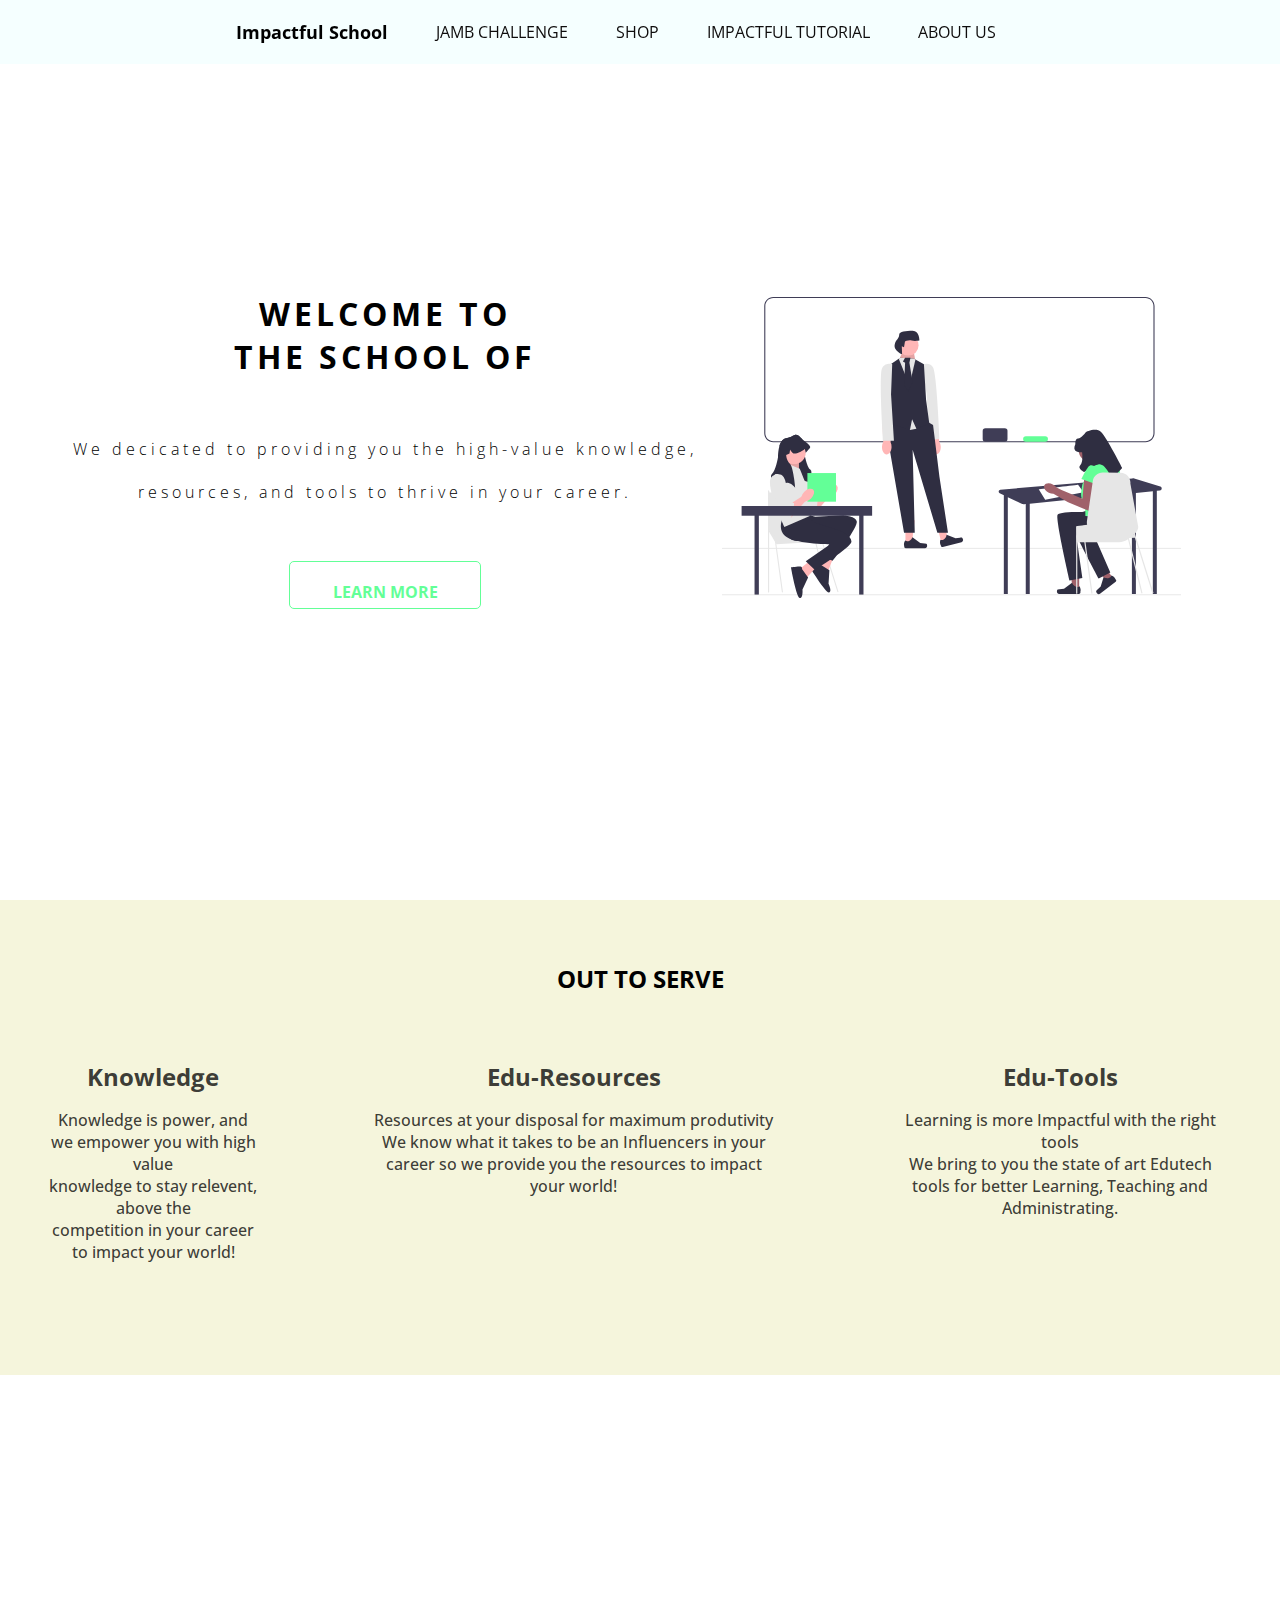
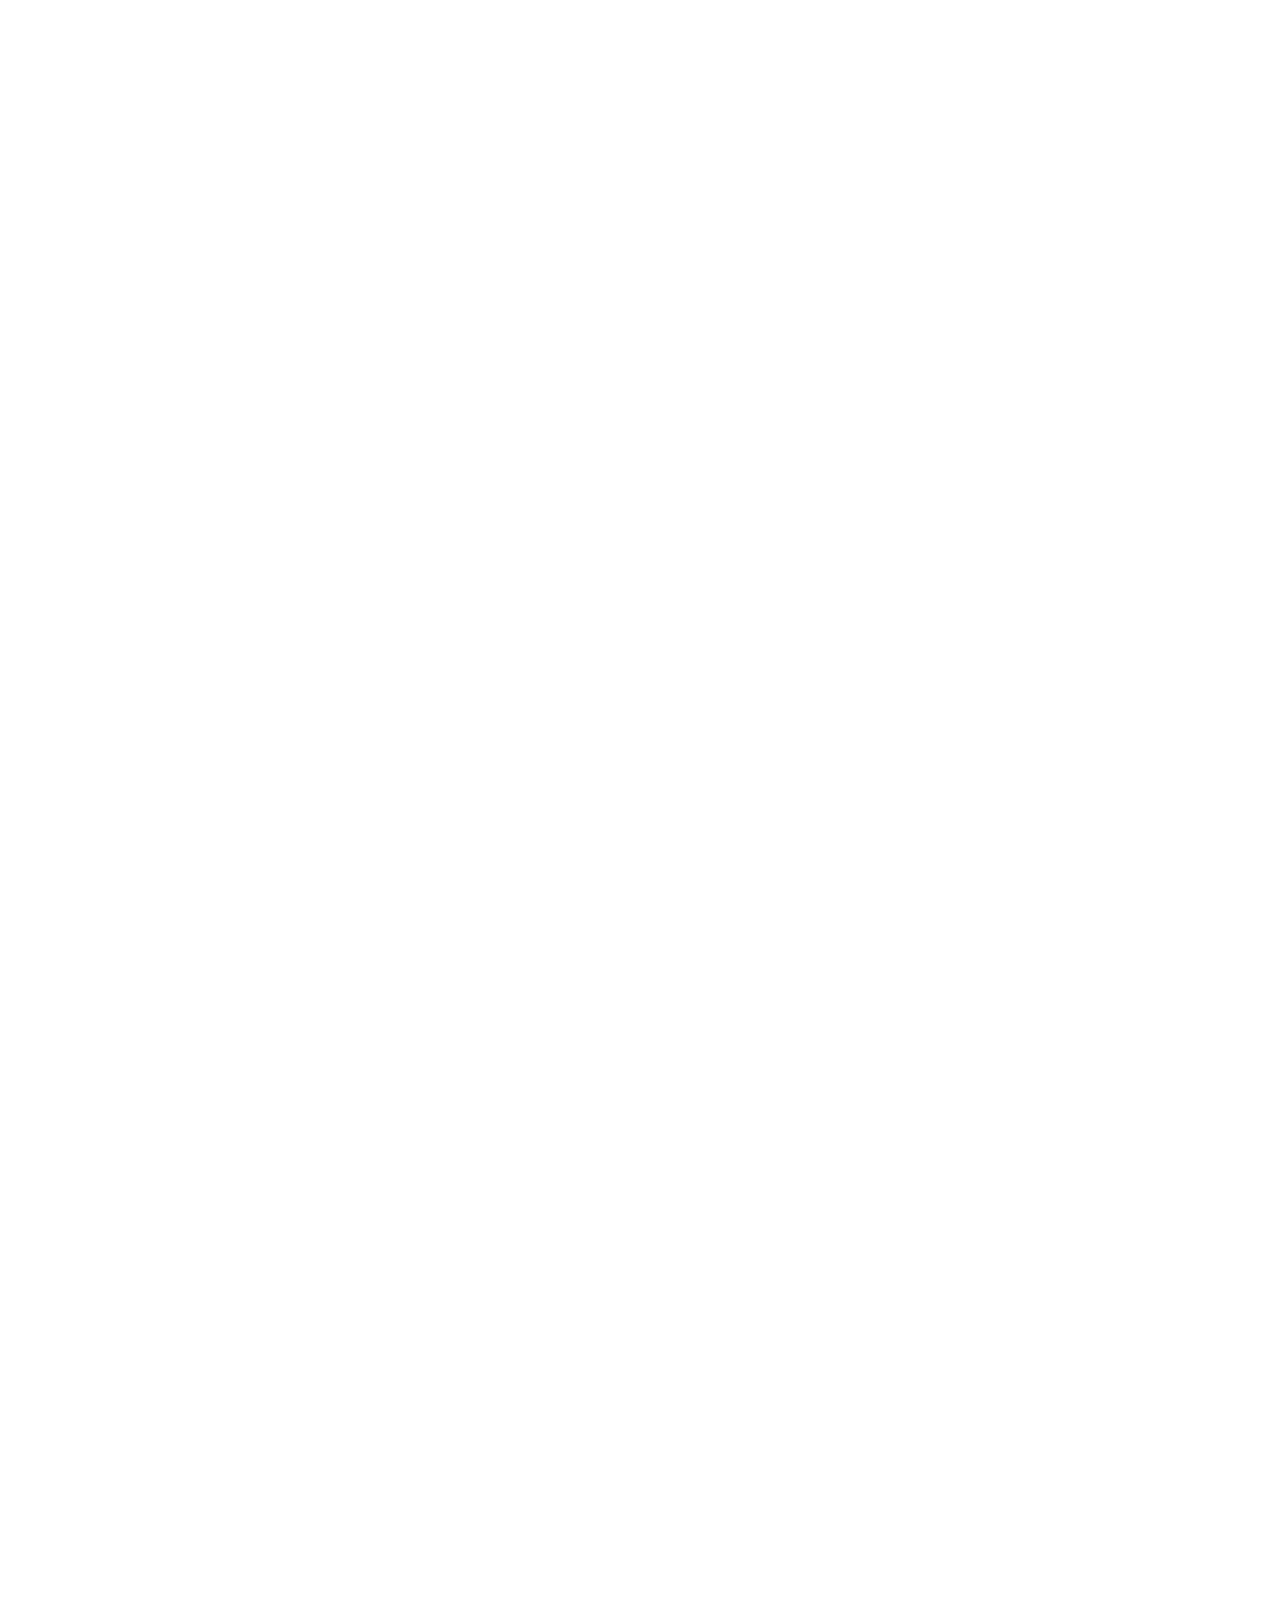
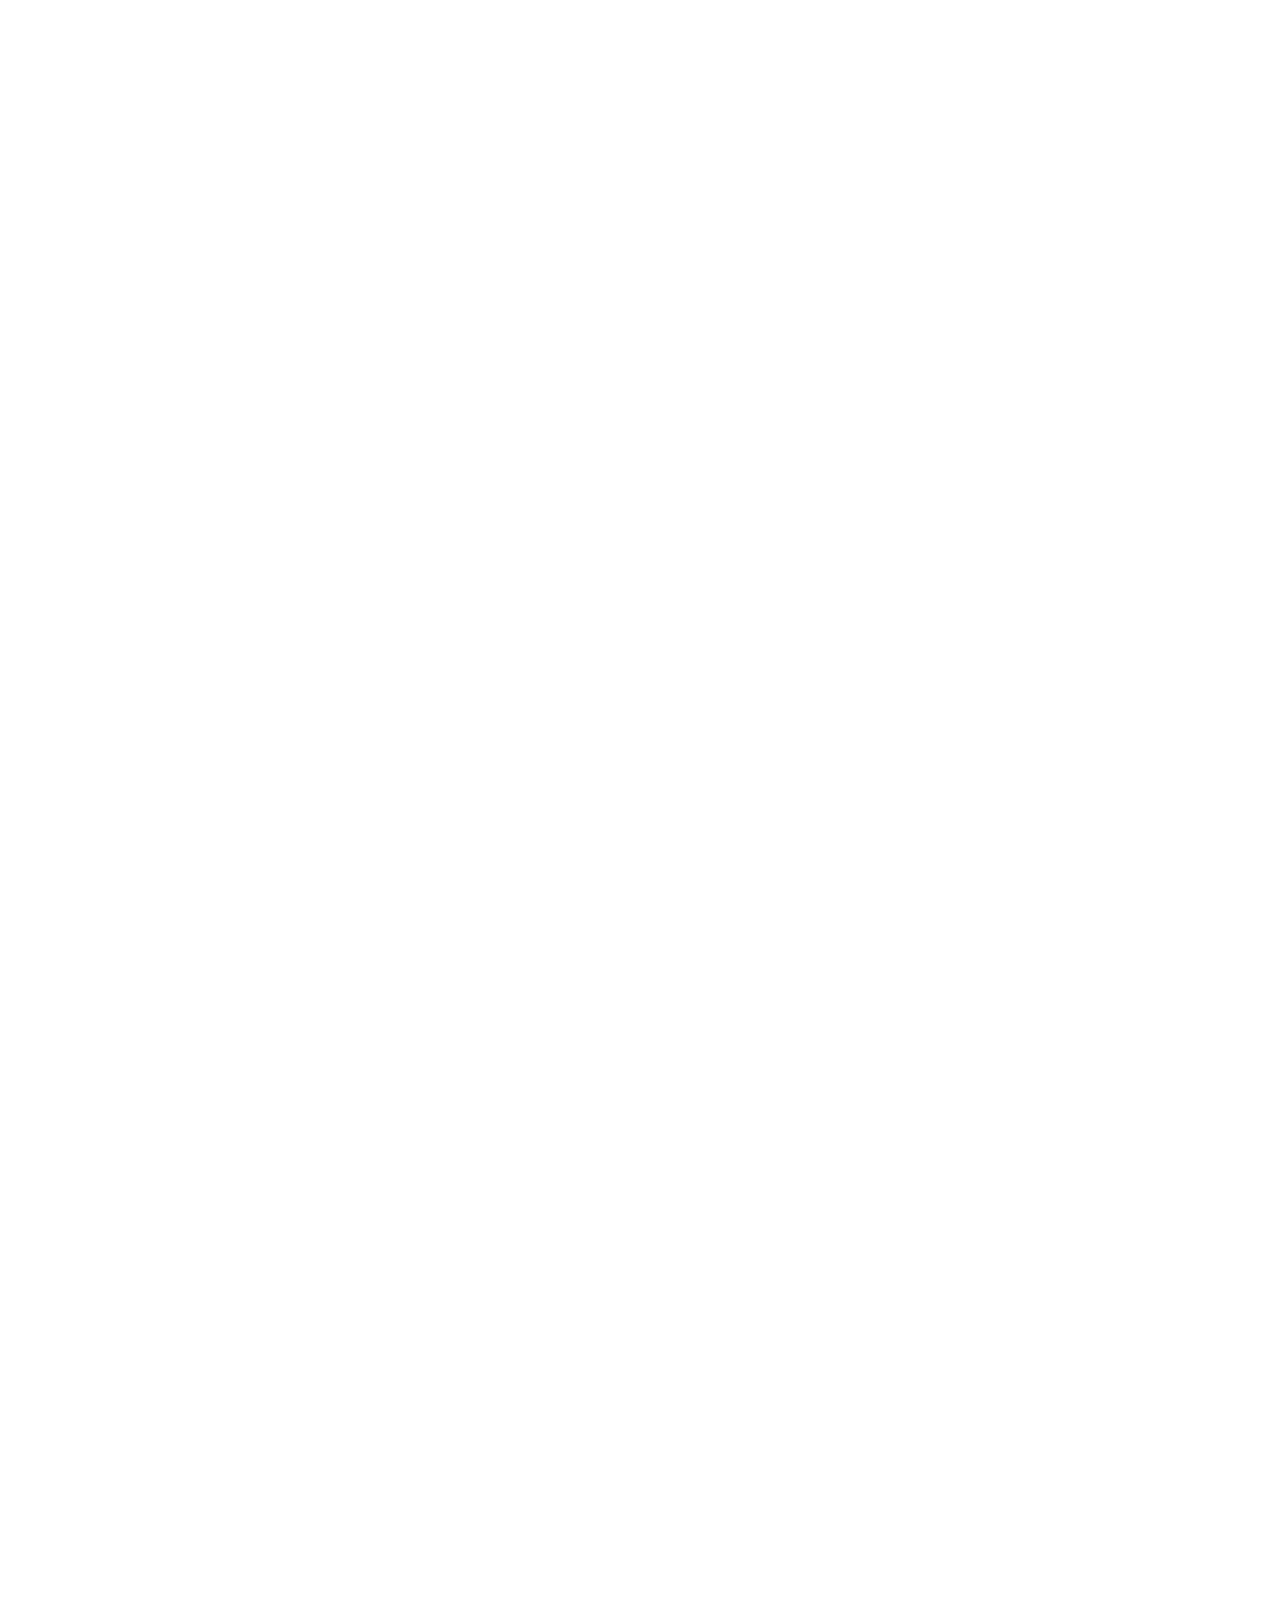
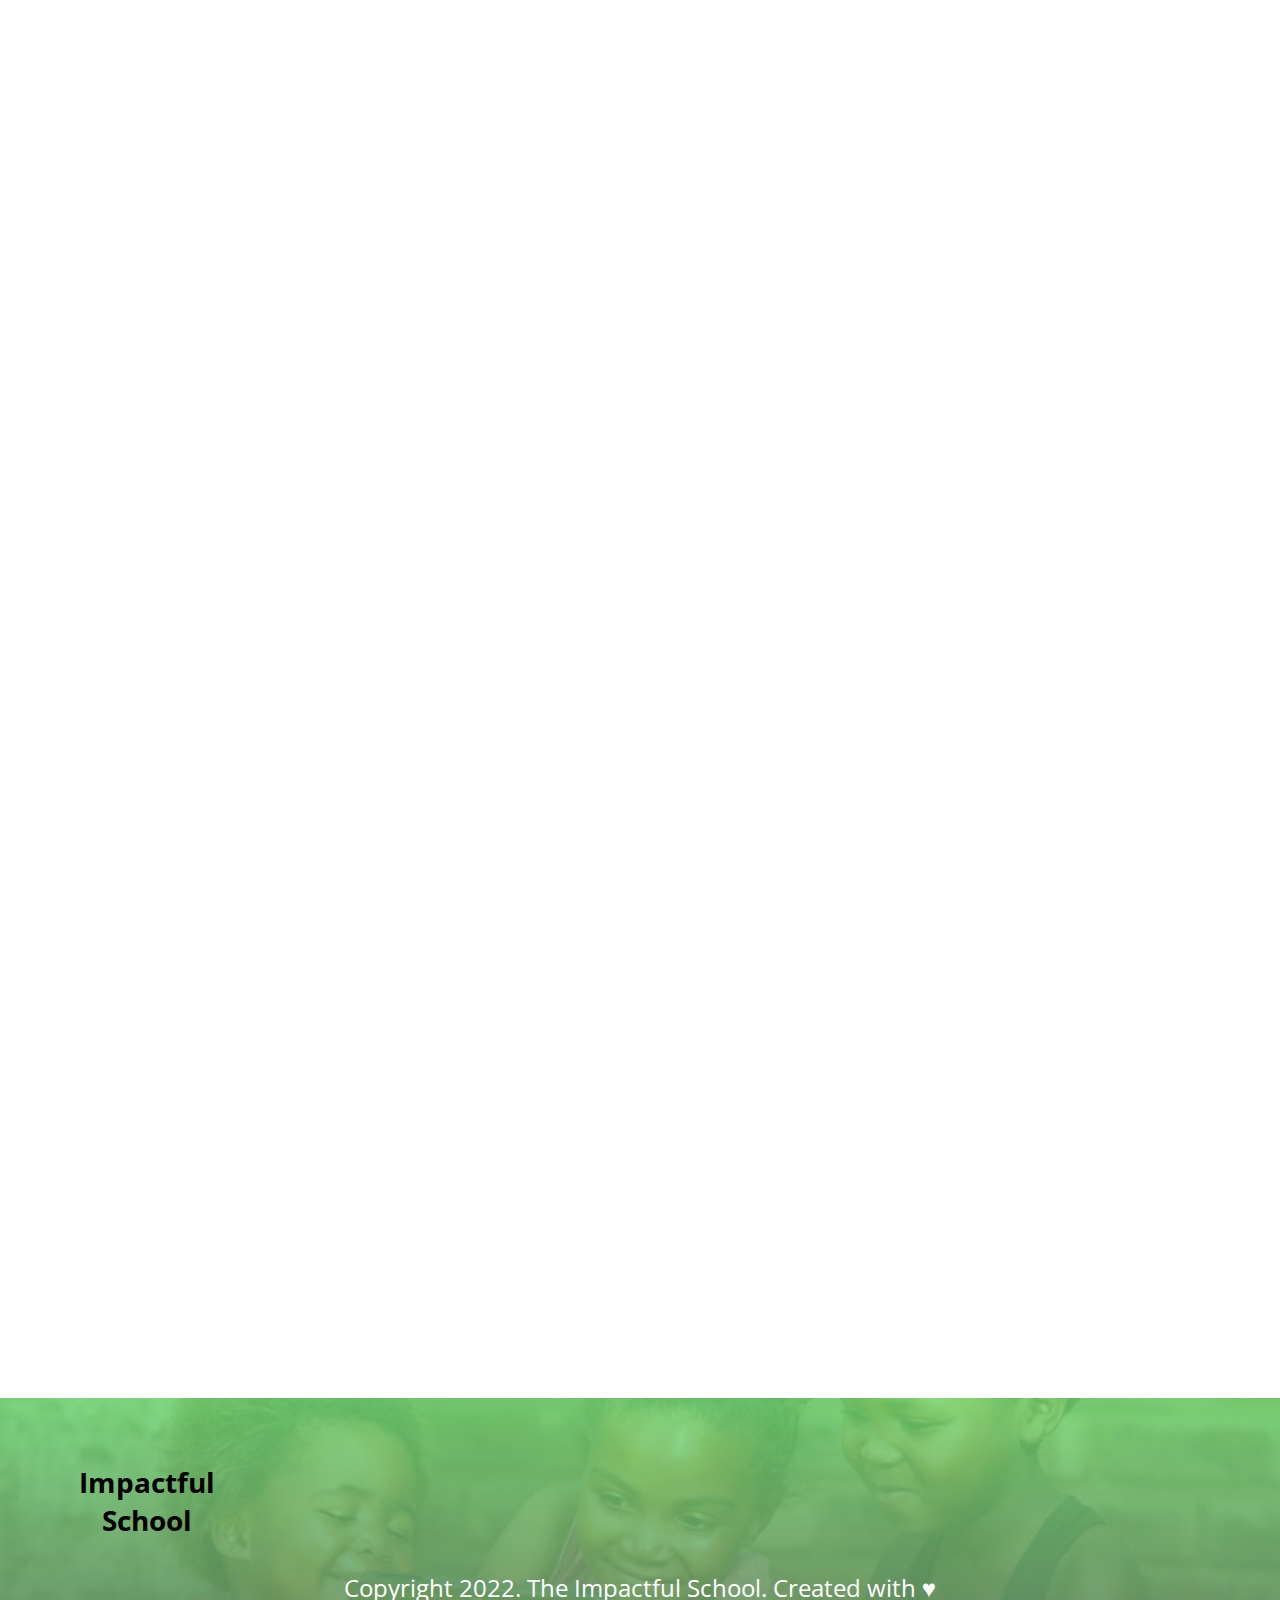
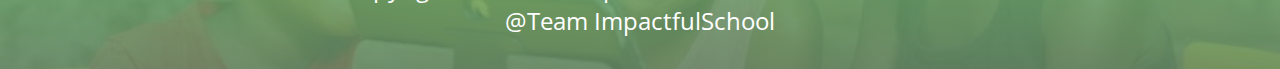
==== index.html @ 82a05320 "JC commit" ====
<!DOCTYPE html>
<html lang="en">

<head>
    <meta charset="UTF-8">
    <meta http-equiv="X-UA-Compatible" content="IE=edge">
     <meta name="description" content="Impactful School is an Edutech decicated to providing students, teachers and administrators the high-value knowledge, resources, and tools to thrive in your career">
    <meta name="keywords" content="21th Century Education, 21th Century skillsets, Digital Literacy skillsets, Career Awareness, ">
    <meta name="author" content="Impactful School Team">
    <meta name="viewport" content="width=device-width, initial-scale=1.0">
    <link rel="shortcut icon" href="img/favicon.ico" type="image/x-icon">
    <link rel="apple-touch-icon" sizes="180x180" href="img/apple-touch-icon.png">
    <link rel="icon" type="image/png" sizes="32x32" href="img/favicon-32x32.png">
    <link rel="icon" type="image/png" sizes="16x16" href="img/favicon-16x16.png">
    <!-- font awesome link -->
      <link href="//cdn-images.mailchimp.com/embedcode/classic-071822.css" rel="stylesheet" type="text/css">
    <link rel="preconnect" href="https://fonts.googleapis.com">
    <link rel="preconnect" href="https://fonts.gstatic.com" crossorigin>
    <link href="https://fonts.googleapis.com/css2?family=Open+Sans:ital,wght@0,300;0,400;0,600;0,800;1,300;1,400&display=swap" rel="stylesheet">
    <link rel="stylesheet" href="css/impact-school.css">
    <style type="text/css">
    #mc_embed_signup{background:#fff; clear:left; font:14px Helvetica,Arial,sans-serif;  width:600px;
    color: #000;
    }
    /* Add your own Mailchimp form style overrides in your site stylesheet or in this style block.
       We recommend moving this block and the preceding CSS link to the HEAD of your HTML file. */
  </style>

    <link rel="stylesheet" href="https://unpkg.com/aos@next/dist/aos.css" />
    <title>Home | Impactful School</title>
</head>


<body>


    <header data-aos="flip-up">
        <h1 class="logo">Impactful School</h1>
        <input type="checkbox" id="nav-toggle" class="nav-toggle" placeholder="4">
        <nav>
            <ul>
                <li><a href="JAMBChallenge.html">JAMB Challenge</a></li>
                <li><a href="https://paystack.shop/the-impactful-school-store">Shop</a></li>
                 <li><a href="impactfulTutorial.html">Impactful Tutorial</a></li>
                <li><a href="about.html">About us</a></li>

            </ul>
            <div class="first-button">

                <!-- <button id="button-one">
                    <a href="#">Sign up</a>
                </button>
                <br><br>JAMBChallenge.html
                <button id="button-two">
                    <a href="#">LOGIN</a>
                </button> -->
                </div>
        </nav>

        <label for="nav-toggle" class="nav-toggle-label">
            <span></span>
        </label>



        </div>
    </header>
    <main id="wrapper">
    <section id="section-one" data-aos="fade-in">
        <div class="first-writeup">
            <h1>
                WELCOME TO <br>
                THE SCHOOL OF
                 <br>
                <span class="Sucess"></span>
                <br>
                <span class="subtext">
                We decicated to providing you the high-value knowledge, resources, and tools to thrive in your career.
                </span>
            </h1>
            <br>
            <a href="#learnmore" id="signup">LEARN MORE</a>
        </div>
        <div class="img-hero">
            <img src="/img/undraw_educator_re_ju47.svg" alt="">
        </div>
        
    </section>

    <div class="subsec-one" id="learnmore">
        <div class="subsec__title">
            <h2>OUT TO SERVE</h2>
        </div>
        <div class="subsec-statone">
            <ion-icon name="book-outline"></ion-icon>
            <h3 class="h-three">
                Knowledge
            </h3>

            <p class="parag">Knowledge is power, and we empower you with high value<br>
                knowledge to stay relevent, above the <br>
                competition in your career to impact your world!
            </p>
        </div>

        <div class="subsec-statone">
            <ion-icon name="file-tray-stacked-outline"></ion-icon>
            <h3 class="h-three auto-text">
                Edu-Resources
            </h3>

            <p class="parag">Resources at your disposal for maximum produtivity<br>
                We know what it takes to be an Influencers in your career so we provide you
                the resources to impact your world!
            </p>
        </div>

        <div class="subsec-statone">
           <ion-icon name="construct-outline"></ion-icon>
            <h3 class="h-three">
               Edu-Tools
            </h3>

            <p class="parag">Learning is more Impactful with the right tools<br>
                We bring to you the state of art Edutech tools for better Learning, Teaching and  Administrating.
            </p>
        </div>
    </div>

    <section class="section-two" data-aos="fade-in">
        
        <div class="first-photo">
            <img src="img/JAP 2.0.jpeg" alt="firstphoto">
        </div>

        <div class="sectwo-stats">
            <h3 class="h-three">
                JAMB challenge 1.0
            </h3>
            <p class="parag personalized-one">
                <i class="fa fa-id-card" aria-hidden="true"></i>
             Hello, Jambites.

Do you have what it take to seat for JAMB 2023, are you ready or do you still have doubts?

               
            </p>

             <p class="parag personalized-one">
                <i class="fa fa-id-card" aria-hidden="true"></i>
               <strong>JAMB Challenge 1.0</strong> is a call for readiness in the final 2 weeks before D-day (JAMB Exam).
               
            </p>

            <p class="parag personalized-one">
                <i class="fa fa-id-card" aria-hidden="true"></i>
               It is a 2 weeks marathon challenge to get you parpared, booste your confidence rate which in turn boost your success rate.
 JAMB Challenge 1.0 come with a reward for the highest JAMB for the two weeks challenge. 
            </p>
            
            
             <p class="parag personalized-one">
                <i class="fa fa-id-card" aria-hidden="true"></i>
               Are you ready to be challenged and win the <strong>10K</strong>?
               
            </p>
            
            <div class="links">
                <a href="event.html" class="link-style">Learn More
            </div>
        </div>
    
    </section>
        
         <section class="section-two" data-aos="fade-in">
        
        <div class="first-photo">
            <img src="img/Impactful Tutorial.jpeg" alt="firstphoto">
        </div>

        <div class="sectwo-stats">
            <h3 class="h-three">
               Impactful Tutorial 
            </h3>
            <p class="parag personalized-one">
                <i class="fa fa-id-card" aria-hidden="true"></i>
               JAMB intensive online class for 2023. Are you ready to make more than 280 in the upcoming exam?
                
<!--                 Don't let schooling interfere with your Education - Mark Twain. Schooling is a good foundation for
                success but there are experiences, skill sets, etc, which are more important and mandatory as they can
                decide either your success or failure. It happened that our traditional schools don't cover those
                experiences in their curriculum. Therefore let's expand the four walls of our classroom and get new
                insights. -->
            </p>

             <p class="parag personalized-one">
                <i class="fa fa-id-card" aria-hidden="true"></i>
            <h3>Benefits </h3>
            <br>
           <ul>
            <li> Experts tutors for Science and Art Subject </li>
            <li> Past questions drill</li>
            <li> All subject syllabus </li>
            <li> A free copy of Career Planning for Student book </li>
            </ul>
            </p>

           <!-- <p class="parag personalized-one">
                <i class="fa fa-id-card" aria-hidden="true"></i>
                Lorem ipsum dolor sit, amet consectetur adipisicing elit. Amet quidem neque cum sequi <br>
                maiores nobis quos dolorem maxime.
            </p> -->
            <div class="links">
                <a href="impactfulTutorial.html" class="link-style">Sign up free</a>
            </div>
        </div>
    
    </section>

    <section class="section-three" data-aos="fade-down">
        <div class="secthree-stats">
            <h3 class="h-three">
                101 side hustle for Students
            </h3>

            <p class="parag personalized-one">
                <i class="fa fa-id-calendar" aria-hidden="true"></i>
                101 side hustle for students: Expectional ways students earn without dropping out. Is a compilations of
                interviews and research telling the stories and experience of how students go from suvring to thriving in
                school making the marking while securing the bags.
            </p>

            <!-- <p class="parag personalized-one">
                <i class="fa fa-id-calendar" aria-hidden="true"></i>
                Lorem ipsum dolor sit, amet consectetur adipisicing elit. Amet quidem neque cum sequi <br>
                maiores nobis quos dolorem maxime.
            </p>

            <p class="parag personalized-one">
                <i class="fa fa-id-calendar" aria-hidden="true"></i>
                Lorem ipsum dolor sit, amet consectetur adipisicing elit. Amet quidem neque cum sequi <br>
                maiores nobis quos dolorem maxime.
            </p> -->

            <div class="links">
                <a href="ishop.html" class="link-style">Get your Copy</a>
            </div>

        </div>

        <div class="second-photo">
          <a href="http://impactfulschool.com/ishop.html"> <img src="/img/101 BOOK_103437.jpg" alt="secondphoto"></a>
        </div>
    </section>

    <section class="section-four" data-aos="zoom-in-up">

        <div class="secfour-stats">
            <h3 class="h-three secfour-heading">
                Impactful Results
            </h3>
            <div class="center-dic">
            <p class="parag secfour-parag">
                We believe Education is the gateway to a future we all dream of,<br>
                We also know that the only way to that future is the right kind of Education.
                At Impactful School we provide all you need to thrive. A solution for ALL! (Learners, Teachers and Administrators)
            </p>
        </div>
            <div class="links">
                <a href="#" class="link-style">Learn more</a>
            </div>
        </div>

        <div class="picture-stats">
            <div class="photo-one">

                <img src="img/FB_IMG_1664708815487.jpg" alt="">
                <h4 class="h-five">
                    School of 21st Century Education
                </h4>

                <p>
                   Our 21st Century curriculum focus on the skillsets needed by Learners, Teachers and
                    Administrators to take charge of their career in an ever-changing world. Don't be left
                    left behind <a href="#" class="link-style">Learn More</a>
                   
                </p>
            </div>

            <div class="photo-one">

                <img src="img/istockphoto-947895226-170667a.jpg" alt="">
                <h4 class="h-five">
                   School of Career Awareness
                </h4>

                <p>
                    Are you confused which path to take? Our career awareness curriculum covers every areas of careers with the resources and tools 
                    to make sure you are fully equipped with the knowledge of what it take to succeed in the career of your choice. 
                    <a href="#" class="link-style">Learn More</a> 
                </p>
            </div>

            <div class="photo-one">

                <img src="img/Teacher and students.jpg" alt="" height="80%">
                <h4 class="h-five">
                    School of Developer
                </h4>

                <p>
                    We take you from zero to hero in our basic to advance computer programming course, web development, graphic design, app developer, game development etc.
                   
                  <a href="#" class="link-style">Learn More</a>   
                </p>
            </div>
        </div>
    </section>

    <section class="section-five" data-aos="slide-right">
        <div class="secfive-stats">
            <h2>
               Get Awarness, <br>
                Become Impactful!
            </h2>
            <p>
                Sign up to our newsletter to get revelant informations and resource 
            </p>

            <button id="news-button">
              News Letter
            </button>
            <div id="newletter-box" class="newletter-box">
                
            <div id="mc_embed_signup" class="form-content">
                <span class="close">&times;</span>
                <form action="https://gmail.us17.list-manage.com/subscribe/post?u=9fb73e0281095b98b112f4cb6&amp;id=eaac2874bb&amp;f_id=00cb51e0f0" method="post" id="mc-embedded-subscribe-form" name="mc-embedded-subscribe-form" class="validate" target="_blank" novalidate>
                    <div id="mc_embed_signup_scroll">
                    <h2>Sign Up to Join.</h2>
                    <div class="indicates-required"><span class="asterisk">*</span> indicates required</div>
            <div class="mc-field-group">
                <label for="mce-FNAME">First Name </label>
                <input type="text" value="" name="FNAME" class="" id="mce-FNAME">
                <span id="mce-FNAME-HELPERTEXT" class="helper_text"></span>
            </div>
            <div class="mc-field-group">
                <label for="mce-EMAIL">Email Address  <span class="asterisk">*</span>
            </label>
                <input type="email" value="" name="EMAIL" class="required email" id="mce-EMAIL" required>
                <span id="mce-EMAIL-HELPERTEXT" class="helper_text"></span>
            </div>
            <div class="mc-field-group input-group">
                <strong>What is your Category  <span class="asterisk">*</span>
            </strong>
                <ul><li>
                <input type="radio" value="Student" name="MMERGE6" id="mce-MMERGE6-0">
                <label for="mce-MMERGE6-0">Student</label>
            </li>
            <li>
                <input type="radio" value="Teacher" name="MMERGE6" id="mce-MMERGE6-1">
                <label for="mce-MMERGE6-1">Teacher</label>
            </li>
            <li>
                <input type="radio" value="Administrator" name="MMERGE6" id="mce-MMERGE6-2">
                <label for="mce-MMERGE6-2">Administrator</label>
            </li>
            </ul>
                <span id="mce-MMERGE6-HELPERTEXT" class="helper_text"></span>
            </div>
                <div id="mce-responses" class="clear foot">
                    <div class="response" id="mce-error-response" style="display:none"></div>
                    <div class="response" id="mce-success-response" style="display:none"></div>
                </div>    <!-- real people should not fill this in and expect good things - do not remove this or risk form bot signups-->
                <div style="position: absolute; left: -5000px;" aria-hidden="true"><input type="text" name="b_9fb73e0281095b98b112f4cb6_eaac2874bb" tabindex="-1" value=""></div>
                    <div class="optionalParent">
                        <div class="clear foot">
                            <input type="submit" value="Subscribe" name="subscribe" id="mc-embedded-subscribe" class="button">
                            <p class="brandingLogo"><a href="http://eepurl.com/h_RDCH" title="Mailchimp - email marketing made easy and fun"><img src="https://eep.io/mc-cdn-images/template_images/branding_logo_text_dark_dtp.svg"></a></p>
                        </div>
                    </div>
                </div>
            </form>
            </div>
        </div>
        </div>
    </section>

    <!-- <section class="section-six">
        <div class="secsix-stats">
            <h1 class="h-three">
                Sign up for Impactful school today
            </h1>
            <p class="parag">
                Lorem, ipsum dolor sit amet consectetur adipisicing elit. <br>
                Ipsa ipsum enim ullam repellendus. Possimus voluptatem iste earum eos,
            </p>
            <div class="duo-button" data-aos="zoom-in-up">

                <button id="create-button">
                    <a href="#">CREATE AN ACCOUNT</a>
                </button>
                <br><br>
                <button id="login-button">
                    <a href="#">LOGIN</a>
                </button>

            </div>
        </div>
    </section> -->
    <section class="testimoines"  data-aos="fade-in">
    <div class="t-card">
        <div class="test-card">
            <img src="" alt="">
            <p>
               Hello Sir, I have learnt so much from this ongoing program,
               not to talk of bonuses, Those Impactful coaches have impact something tangible
               and unforgettable on me. I'm so excited to be among the beneficiaries of this blessed program

            </p>
            <h2>Afolabi Abiodun</h2>
            <h4>Student</h4>
            <i class="fa fa-quote-left"></i>
        </div>
        <!-- <div class="test-card">
            <img src="/img/10 THINGS_010030.jpg" alt="">
            <p>
                Lorem, ipsum dolor sit amet consectetur adipisicing elit. Rem at ea repudiandae quas facilis, quaerat inventore enim praesentium porro ab o
                dit dolorem dignissimos illo modi animi autem adipisci aliquam suscipit.
            </p>
            <h2></h2>
            <h4>Student</h4>
            <i class="fa fa-quote-left"></i>
        </div>
        <div class="test-card">
            <img src="/img/10 THINGS_010030.jpg" alt="">
            <p>
                Lorem, ipsum dolor sit amet consectetur adipisicing elit. Rem at ea repudiandae quas facilis, quaerat inventore enim praesentium porro ab o
                dit dolorem dignissimos illo modi animi autem adipisci aliquam suscipit.
            </p>
            <h2>Daniel Anyanwu</h2>
            <h4>Web Devloper</h4>
            <i class="fa fa-quote-left"></i>
        </div>    -->
    </div>
    </section>
</main>
<footer>
        <div class="foot__note">
          <div class="foot__logo">
            <img src="assets/Impactful School Logo.png" alt="" />
            <h3>Impactful School</h3>
          </div>
  
          <div class="social__media">
            <ul>
              <li>
                <a
                  rel="noopener"
                  href="https://web.facebook.com/ImpactfulSchool"
                  target="_blank"
                  ><i class="fa fa-facebook"></i></a
                >
              </li>
              <li>
                <a
                  rel="noopener"
                  href="https://wa.me/message/ZEIVVKFPJXOCP1"
                  target="_blank"
                  ><i class="fa-brands fa-whatsapp"></i></a
                >
              </li>
              <li>
                <a
                  rel="noopener"
                  href="https://www.instagram.com/invites/contact/?i=mpmixuktz61e&utm_content=p0u551"
                  target="_blank"
                  ><i class="fa fa-instagram"></i></a
                >
              </li>
              <li>
                <a
                  rel="noopener"
                  href="https://www.twitter.com/ImpactfulSchool"
                  target="_blank"
                  ><i class="fa fa-twitter"></i></a
                >
              </li>
            </ul>
          </div>
          <div class="last__text">
            <p>
              Copyright 2022. The Impactful School. Created with &hearts; @Team
              ImpactfulSchool
            </p>
          </div>
        </div>
</footer>
<script src="https://kit.fontawesome.com/5491cd6b75.js" crossorigin="anonymous"></script>
    <script src="https://unpkg.com/aos@next/dist/aos.js"></script>
    <script>
                 AOS.init({
            duration: 3000,
            once: false,
        });
    </script> 
<!--       <script src="js/main.js"></script> -->
    <script src="https://cdn.jsdelivr.net/npm/typed.js@2.0.12"></script>
    <script>
     var typed = new Typed(".Sucess", {
      strings: ["IMPACTERS", "THRIVERS", "INFLUENCERS"],
      typeSpeed: 150,
      backSpeed:150,
      loop:true
     })
    </script>
    <script type='text/javascript' src='//s3.amazonaws.com/downloads.mailchimp.com/js/mc-validate.js'></script>
<script type='text/javascript'>(function($) {window.fnames = new Array(); window.ftypes = new Array();fnames[0]='EMAIL';ftypes[0]='email';fnames[1]='FNAME';ftypes[1]='text';fnames[2]='LNAME';ftypes[2]='text';fnames[3]='ADDRESS';ftypes[3]='address';fnames[4]='PHONE';ftypes[4]='phone';fnames[5]='BIRTHDAY';ftypes[5]='birthday';fnames[6]='MMERGE6';ftypes[6]='radio';}(jQuery));var $mcj = jQuery.noConflict(true);</script>
    <script>
    // mail codes popup
    var modal = document.getElementById("newletter-box");
    var btn = document.getElementById("news-button");
    var span = document.getElementsByClassName("close")[0];
    
    btn.onclick = function(){
        modal.style.display = "block";
        console.log(btn)
    }
    span.onclick = function() {
        modal.style.display = "none";
    }
    // btn.addEventListener("click", function(){
    //     model.style.display = "block";
    // })
    // span.addEventListener("click", function(){
    //     model.style.display = "none";
    // })
    window.onclick = function(event) {
        if (event.target == modal) {
            modal.style.display = "none";
        }
    }

    </script>
    </body>

</html>
---- css/impact-school.css ----
:root {
    --background: rgb(245, 255, 255);
    --primary-color: #006285;
    --second-color:  #63ff97;   /* #3acd7e; */
    --text-color:#fff;
    --text-color2: #000;
    --btn:1.5rem;
    --border-raduis: 3px;
    --amazon-color: #febd69;
    --paystack: #3cd2f6;
    --text-font:2.1rem;
}

*,
*::before,
*::after {
    box-sizing: border-box;
    margin: 0;
    padding: 0;
}
html{
    font-family: 'Open Sans', sans-serif;
}
main{
    max-width: 1920px;
    margin: 0 auto;
}

header {
    background: var(--background);
    text-align: center;
    position: fixed;
    z-index: 999;
    width: 100%;
    height: 4rem;
    display: flex;
    justify-content: space-around;
    align-items: center;
}
  .logo {
        font-size: 1.1em;
    }
.nav-toggle {
    display: none;
}

.nav-toggle-label {
    position: absolute;
    top: 1.1rem;
    left: 0;
    margin-left: 1em;
    height: 70%;
    display: flex;
    align-items: center;
/*     background-color: var(--second-color); */
    border-radius: 10%;
}
/* start animatin toggle */
.nav-toggle:checked ~ .nav-toggle-label span{
    content: '';
    -webkit-transform: rotate(-50deg);
    -moz-transform:rotate(-50deg) ;
    -o-transform: rotate(-50deg);
    transform: rotate(50deg);
    transition: all .9s ease-in .2s;
    /* top: 10px; */
}
.nav-toggle:checked ~ .nav-toggle-label span::before{
    content: '';
    -webkit-transform: rotate(-100deg);
    -moz-transform:rotate(-100deg) ;
    -o-transform: rotate(-100deg);
    transform: rotate(-100deg);
    transition: all .9s ease-in .2s;
    top: 50%;
}
.nav-toggle:checked ~ .nav-toggle-label span::after{
    content: '';
    transform: rotate(100deg);
    display: none;
    
}
/* end animation toggle */

.nav-toggle-label span,
.nav-toggle-label span::before,
.nav-toggle-label span::after {
    display: block;
    background: var(--second-color);
    height: 2px;
    width: 2em;
    border-radius: 2px;
    position: relative;
}

.nav-toggle-label span::before,
.nav-toggle-label span::after {
    content: '';
    position: absolute;

}

.nav-toggle-label span::before {
    bottom: 7px;
}

.nav-toggle-label span::after {
    top: 7px;
}

nav {
    position: absolute;
    text-align: left;
    top: 100%;
    left: 0;
    background: var(--background);
    width: 100%;
    /* display: none; */
    transform: scale(1, 0);
    transform-origin: top;
    transition: transform 400ms ease-in-out;
    padding: 3rem 0;
}

nav ul {
    margin: 0;
    padding: 0;
    list-style: none;

}

nav li {
    margin-bottom: 1em;
    margin-left: 1em;
}

nav a {
    color: rgb(14, 12, 12);
    text-decoration: none;
    font-size: 1em;
    text-transform: uppercase;
    opacity: 0;
    transition: opacity 150ms ease-in-out

}

nav a:hover {
    color: rgba(116, 224, 116, 0.8);
}

.nav-toggle:checked~nav {
    /* display: block; */
    transform: scale(1, 1);
}

.nav-toggle:checked~nav a {
    opacity: 1;
    transition: opacity 250ms ease-in-out 250ms;
}

.first-button {
    gap: 1rem;
    align-items: center;
    margin-left: 1rem;
    /* margin-bottom: 2rem; */
}

.first-button a {
    text-decoration: none;
}

/* #button-one {
    border: none;
    width: 9em;
    height: 2rem;
    border-radius: 5px;
    cursor: pointer;
    background-color: rgb(221, 150, 17);
}

#button-two {
    border: .7px rgb(68, 68, 68) solid;
    width: 9em;
    height: 2rem;
    border-radius: 5px;
    cursor: pointer;
    background-color: transparent;
} */

#section-one {
    /* background:
        linear-gradient(to bottom, rgba(116, 224, 116, 0.36),
            rgba(101, 138, 101, 0.39)),
        url(../img/online-courses-what-students-want-768x431.jpg); */
   background-color: var(--text-color);
    background-repeat: no-repeat;
    background-size: cover;
    
    height: 90vh;
    width: 100%;
    padding: 0 3rem;
    display: flex;

    justify-content: space-between;
    align-items: center;
    
    /* clip-path: polygon(0% 15%, 15% 15%, 15% 0%, 85% 0%,85% 15%, 100% 15%, 100% 85%, 85% 85%, 85% 100%, 15% 100%, 15% 85%, 0% 85% ); */
    /* position: relative; */
}

.first-writeup {
    display: flex;
    flex-direction: column;
    text-align: center;
    justify-content: center;
    align-items: center;
    height: 50vh;
    max-width: 700px;
}

.first-writeup h1 {
    color: var(--text-color);
    margin-bottom: 1rem;
    /* line-height: 1.7; */
    font-size: 2rem;
    letter-spacing: 4px;
    color: var(--text-color2);
}
.subtext{
    font-weight: 200;
    font-size: 16px;
    line-height: 1;
}

#signup {
    text-decoration: none;
    padding: 1.2rem;
    margin-top: 1rem;
    border: none;
    width: 12em;
    height: 3rem;
    border-radius: 5px;
    cursor: pointer;
    background-color: transparent;
    border: 1px solid var(--second-color);
}

#signup:hover {
    background-color: var(--second-color);
}
#signup:hover{
    color: var(--text-color);
}

#signup{
    text-decoration: none;
    color: var(--second-color);
    
}
.Sucess{
    color: var(--second-color);
}
/* .typed-effect{
    list-style: none;
    
}
.typed-effect li{
    color:#fff ;
    font-size: 2rem;
    text-transform: uppercase;
    font-weight: 700;
    position: relative;
    border: 1px solid red
}

.typed-effect li::after{
    content: "";
    position: absolute;
    left: 0;
    height: 100%;
    width: 100%;
    background: #3acd7e;
    border-left: 2px solid var(--second-color);
    animation: typing 3s steps(11) infinite;
}
@keyframes typing {
    40%, 60% {
        left: calc(100% + 30px);
    }
    100%{
        left: 0;
    }
} */
.img-hero{
   max-width: 100%;
  
}
.img-hero img{
    width: 90%;
    
}
.h-three {
    /* letter-spacing: 4px; */
    font-size: 1.5rem;
    color: rgba(0, 0, 0, 0.774);
}

.parag {
    font-weight: 500;
    color: rgba(0, 0, 0, 0.774);
}

.link-style {
    text-decoration: none;
    font-size: 1rem;
    font-weight: 600;
    color: var(--second-color);
    /* color: #00c3ff; */
    
}

.subsec-one {
    justify-content: center;
    gap: 7rem;
    background-color: beige;
    padding: 7rem 3rem;
}
.subsec-one .subsec__title{
text-align: center;
}
.subsec-statone {
    text-align: center;
    margin-top: 3rem;

    /* font-weight: 700; */
}

.subsec-statone p {
    margin-top: 1rem;
}

.section-two {
    background: #ffff;
    padding: 5rem 3rem;
    align-items: center;
    justify-content: space-around;

}

.first-photo img {
    margin-bottom: 2rem;
    width: 100%;
    border-radius: 3px;

}

ion-icon {
    color: var(--second-color);
    font-size: var(--text-font);
  }


.personalized-one {
    margin-top: 1.5rem;
}

.links {
    margin-top: 1rem;
}

.section-three {
    background: rgb(223, 222, 222);
    padding: 5rem 3rem;
    align-items: center;
    justify-content: space-around;
    gap: 2rem;
}
.second-photo{
    max-width: 500px;
    width: 100%;
}

.second-photo img {
    width: 100%;
    min-height:0px;
    border-radius: 4px;
    border: 1px solid #ddd;
    
    /* margin-top: 2rem; */
}

.section-four {
    padding: 5rem 1rem;
}

.secfour-stats {

    align-items: center;
    text-align: center;
}

.secfour-heading {
    margin-bottom: 1.5rem;
    align-items: center;
}
.secfour-stats .center-dic{
    display: grid;
    place-items: center;
}
.secfour-stats p{
    text-align: left;
    max-width: 500px;
   
}

.picture-stats {
    padding: 2rem 1rem;
}

.photo-one {
    text-align: center;
    margin-bottom: 3rem 1rem;
    width: 100%;
    display: grid;
    place-items: center;
    margin: 0 auto;
}

.photo-one img {
    max-width: 90%;
    /* width:500px; */
    border-radius: 5px;
}
.photo-one p{
    line-height: 1.5;
}

.section-five {
    background:
        linear-gradient(to bottom, rgba(116, 224, 116, 0.8),
            rgba(101, 138, 101, 0.89)),
        url(../img/images\ \(1\).jpeg);
    background-repeat: no-repeat;
    background-size: contain;
    height: 70vh;
    width: 100%;
    padding: 5rem 3rem;
    display: grid;
    place-items: center;
    /* clip-path: polygon(75% 0%, 100% 50%, 75% 100%, 0% 100%, 25% 50%, 0% 0%); */
}

.secfive-stats {    
    text-align: center;
    align-items: center;
    margin-top: 10%;
    color: #ffff;
}

.secfive-stats h1 {
    margin-bottom: 1rem;
    /* line-height: 1.7; */
    font-size: 2rem;
    letter-spacing: 4px;
}

#news-button {
    margin-top: 2rem;
    border: .7px white solid;
    width: 15em;
    height: 3rem;
    border-radius: 5px;
    cursor: pointer;
    background-color: transparent;
    color: aliceblue;
}
.h-five{
    
    margin: 1rem;
}
.section-five .newletter-box{
    display: none; /* Hidden by default */
  position: fixed; /* Stay in place */
  z-index: 1; /* Sit on top */
  left: 0;
  top: 0;
  width: 100%; /* Full width */
  height: 100%; /* Full height */
  overflow: auto; /* Enable scroll if needed */
  background-color: rgb(0,0,0); /* Fallback color */
  background-color: rgba(0,0,0,0.4); /* Black w/ opacity */
}
.section-five .form-content{
    background-color: #fefefe;
    margin: 15% auto; /* 15% from the top and centered */
    padding: 20px;
    border: 1px solid #888;
    width: 80%; /* Could be more or less, depending on screen size */
    border-radius: 10px;
}
.section-five .close {
    color: #aaa;
    float: right;
    font-size: 28px;
    font-weight: bold;
  }
  .section-five .close:hover,
  .close:focus {
    color: black;
    text-decoration: none;
    cursor: pointer;
  }
  .section-five .form-content{
    max-width: 90%;
  }
.section-six {
    padding: 4rem 4rem;
    margin-bottom: 5rem;
}

.section-six h1 {
    margin-bottom: 1rem;
}

.secsix-stats {
    text-align: center;
    align-items: center;
}

.duo-button {
    margin-top: 1rem;
    gap: 1rem;
    display: flex;
    justify-content: center;
}

#create-button {
    border: .7px white solid;
    width: 15em;
    height: 3rem;
    border-radius: 5px;
    cursor: pointer;
    background-color: rgb(221, 150, 17);
}

#login-button {
    border: .7px rgb(68, 68, 68) solid;
    width: 15em;
    height: 3rem;
    border-radius: 5px;
    cursor: pointer;
    background-color: #ffff;
}

#create-button a,
#login-button a {
    text-decoration: none;
    color: aliceblue;
    
}

#login-button a {
    color: darkslategray;
}
.testimoines{
    background-color: var(--text-color);
    min-height: 100vh;
    margin: 0 auto;
    width: 100%;
    display: flex;
    flex-direction: column;
    justify-content: center;
    align-items: center;
    /* color: var(--text-color); */
}
.testimoines .t-card{
    display:flex;
    justify-content: center;
    align-items: center;
    width: 100%;
    flex-direction: row;
}
.testimoines .test-card{
    width: 21.875rem;
    min-height: 250px;
    border-radius: 15px;
    margin: .3rem;
    padding: 1.25rem 1.875rem;
    position: relative;
    background: rgba(225, 225, 225, .7);
    box-shadow: 10px 20px 25px rgba(0, 0, 0, 0.2);
    transition: 0.5s;
    margin-left: 1rem;
}
.test-card img{
    width: 5.625rem;
    height: 5.625rem;
    border: 2px solid #f2f2f2;
    border-radius: 50%;
    position: absolute;
    top: -50px;
    left: 20px;
}
.test-card p{
    font-size: 1rem;
    margin-top: 2.5rem;
    margin-bottom: 1.5625rem;
}
.test-card h2{
    font-weight: 500;
    margin-bottom: .4375rem;
}
.test-card h4{
    color: #333;
    font-weight: 400;
    font-size: 1rem;
}
.test-card i{
    font-size: 3.75rem;
    position: absolute;
    bottom: 20px;
    right: 25px;
    color: #b2bec3;
}
.test-card:hover{
    transform: scale(1.3);
    color: #333;
    background-color: var(--text-color);
    z-index: 10000;
}
/*  */

@media screen and (min-width: 800px) {
    .nav-toggle-label {
        display: none;
    }

    header {

        display: flex;
        justify-content: center;
        /* align-items: center; */
    }

    .logo {
        font-size: 1.1em;
    }

    nav {
        all: unset;
        display: flex;
        justify-content: center;
        align-items: center;
    }

    nav ul {
        display: flex;
        justify-content: flex-end;

    }

    nav li {
        margin-bottom: 0;
        margin-left: 3em;
    }

    nav a {
        opacity: 1;
        position: relative;
    }

    nav a::before {
        content: '';
        display: block;
        height: 2px;
        background: black;
        position: absolute;
        bottom: -.25em;
        left: 0;
        right: 0;
        transform: scale(0, 1);
        /* transform-origin: right; */
        transition: transform ease-in-out 300ms;

    }

    nav a:hover::before {
        transform: scale(1, 1);
    }

    .first-button {
        display: flex;
        gap: 1rem;
        align-items: center;
        margin-left: 3rem;
    }

    .first-button a {
        text-decoration: none;
    }

    /* #button-one {
        border: none;
        width: 9em;
        height: 2rem;
        border-radius: 5px;
        cursor: pointer;
        background-color: rgb(221, 150, 17);
    }

    #button-two {
        border: .7px rgb(68, 68, 68) solid;
        width: 9em;
        height: 2rem;
        border-radius: 5px;
        cursor: pointer;
        background-color: transparent;
    } */

    #section-one {
        /* background:
            linear-gradient(to bottom, rgba(116, 224, 116, 0.6),
                rgba(101, 138, 101, 0.69)),
            url(../img/online-courses-what-students-want-768x431.jpg); */
        background-repeat: no-repeat;
        background-size: cover;
        height: 100vh;
        width: 100%;
        padding: 0 3rem;
    
        /* clip-path: polygon(0% 0%, 100% 0%, 100% 75%, 75% 75%, 75% 100%, 50% 75%, 0% 75%); */
        /* position: relative; */
    }

    .first-writeup {
        /* position: absolute; */
        display: flex;
        flex-direction: column;
        text-align: center;
        justify-content: center;
        align-items: center;
        top: 30%;
        right: 0;
        color: var();
    }

    .first-writeup h1 {
        margin-bottom: 1rem;
        /* line-height: 1.7; */
        font-size: 2rem;
        letter-spacing: 4px;
    }

    #signup {
        margin-top: 1rem;
        border: none;
        width: 12em;
        height: 3rem;
        border-radius: 5px;
        cursor: pointer;
        background-color: transparent;
        border: 1px solid var(--second-color);
    }

    #signup:hover {
        background-color: var(--second-color);
    }
    #signup:hover{
        color: #fff;
        transform: translateY(2px);
    }

    #signup{
        text-decoration: none;
        color: var(--second-color);
        font-weight: bold;
        
    }

    .h-three {
        /* letter-spacing: 4px; */
        font-size: 1.5rem;
        color: rgba(0, 0, 0, 0.774);
    }

    .parag {
        font-weight: 500;
        color: rgba(0, 0, 0, 0.774);
    }

    .link-style {
        text-decoration: none;
        font-size: 1rem;
        font-weight: 600;
        /* color: #00c3ff; */
        
    }
    
    .subsec-one {
        display: flex;
        justify-content: center;
        gap: 7rem;
        background-color: beige;
        padding: 7rem 3rem;
        position: relative;
    }
    .subsec-one .subsec__title{
        display: flex;
        position: absolute;
        margin-top: -50px;
      
        }

    .subsec-statone {
        text-align: center;

        /* font-weight: 700; */
    }

    .subsec-statone p {
        margin-top: 1rem;
    }

    .section-two {
        background: #ffff;
        padding: 5rem 3rem;
        display: flex;
        align-items: center;
        justify-content: space-around;

    }

    .first-photo img {
        width: 80%;
        border-radius: 3px;

    }

    .sectwo-stats {}

    .personalized-one {
        margin-top: 1.5rem;
    }

    .links {
        margin-top: 1rem;
    }

    .section-three {
        background: rgb(223, 222, 222);
        padding: 5rem 3rem;
        display: flex;
        align-items: center;
        justify-content: space-around;
        gap: 2rem;
    }

    .second-photo img {
        width: 90%;
        border-radius: 3px;
    }

    .section-four {
        max-width: 90%;
        padding: 5rem 2rem;
    }

    .secfour-stats {
        align-items: center;
        text-align: center;
    }

    .secfour-heading {
        margin-bottom: 1.5rem;
        align-items: center;
    }

    .picture-stats {
        padding: 2rem 3rem;
        display: flex;
        gap: 1rem;
    }

    .photo-one {
        text-align: center;
        
    }

    .photo-one img {
        width: 100%;
        border-radius: 3px;
    }

    .section-five {
        background:
            linear-gradient(to bottom, rgba(116, 224, 116, 0.8),
                rgba(101, 138, 101, 0.89)),
            url(../img/images\ \(1\).jpeg);
        background-repeat: no-repeat;
        background-size: cover;
        height: 100vh;
        width: 100%;
        padding: 5rem 3rem;
        clip-path: polygon(75% 0%, 100% 50%, 75% 100%, 0% 100%, 25% 50%, 0% 0%);
    }

    .secfive-stats {
        text-align: center;
        align-items: center;
        margin-top: 10%;
        color: #ffff;
    }

    .secfive-stats h1 {
        margin-bottom: 1rem;
        /* line-height: 1.7; */
        font-size: 2rem;
        letter-spacing: 4px;
    }

    #news-button {
        margin-top: 2rem;
        border: .7px white solid;
        width: 15em;
        height: 3rem;
        border-radius: 5px;
        cursor: pointer;
        background-color: transparent;
        color: aliceblue;
    }

.section-five .newletter-box{
    display: none; /* Hidden by default */
  position: fixed; /* Stay in place */
  z-index: 1; /* Sit on top */
  left: 0;
  top: 0;
  width: 100%; /* Full width */
  height: 100%; /* Full height */
  overflow: auto; /* Enable scroll if needed */
  background-color: rgb(0,0,0); /* Fallback color */
  background-color: rgba(0,0,0,0.4); /* Black w/ opacity */
}
.section-five .form-content{
    background-color: #fefefe;
    margin: 15% auto; /* 15% from the top and centered */
    padding: 20px;
    border: 1px solid #888;
    width: 80%; /* Could be more or less, depending on screen size */
}
.section-five .close {
    color: #aaa;
    float: right;
    font-size: 28px;
    font-weight: bold;
  }
  .section-five .close:hover,
  .close:focus {
    color: black;
    text-decoration: none;
    cursor: pointer;
  }
  .section-five .form-content{
    max-width: 90%;
  }
    .section-six {
        padding: 4rem 4rem;
        margin-bottom: 5rem;
    }

    .section-six h1 {
        margin-bottom: 1rem;
    }

    .secsix-stats {
        text-align: center;
        align-items: center;
    }

    .duo-button {
        margin-top: 1rem;
    }

    #create-button {
        /* border: .7px white solid; */
        width: 15em;
        height: 3rem;
        border-radius: 5px;
        cursor: pointer;
        background-color: rgb(221, 150, 17);
    }

    #login-button {
        border: .7px rgb(68, 68, 68) solid;
        width: 15em;
        height: 3rem;
        border-radius: 5px;
        cursor: pointer;
        background-color: #ffff;
    }

    #create-button a,
    #login-button a {
        text-decoration: none;
        color: aliceblue;
        
    }

    #login-button a {
        color: darkslategray;
    }
}
@media(max-width:800px){
    #section-one{
        display: flex;
        flex-direction: column;
        justify-content: center;
        align-items: center;
        text-align: left;
    
    }
    #section-one .img-hero{
        display: none;
    }
    .testimoines{
        margin:5rem 0;
        padding-bottom: 15rem;
    }
    .t-card{
        width: 100%;
        flex-direction: column;
        flex-wrap: wrap;
        height: 100vh;
    }
    .test-card{
        margin: 5.125rem 0;
    
    }
    .test-card:hover{
        transform: none;
    }
}
/* @media (max-width:400px){

} */
/* Footer styles start */
footer{
    position: relative;
    bottom: 0;
    padding: 2rem;
    background:
            linear-gradient(to bottom, rgba(116, 224, 116, 0.8),
                rgba(101, 138, 101, 0.89)),
            url(../img/images\ \(3\).jpeg);
        background-repeat: no-repeat;
        background-size: cover;
        background-position: center;
    width: 100%;
    font-size: 1.5rem;
}
footer .foot__note{
    text-align: center;
}
footer ul{
    list-style: none;
}
.social__media ul li{
    margin-bottom: 1rem;
 }
 .foot__note img{
width: 3.5rem;
 }
 .social__media ul .fa-facebook{
    color: blue;
}
.social__media .fa-whatsapp{
color: green;
}
.social__media .fa-instagram{
    color: hotpink;
}
.social__media .fa-twitter{
    color: lightskyblue;
}
.last__text{
    display: flex;
    flex-wrap: wrap;
    justify-content: center;
    color: #fff;
    text-align: center;
    max-width: 90%;
    width: 100%;
}
@media (min-width:600px){
    footer .foot__note{
      display: grid;
      place-items: center;
      grid-template-columns:1fr 3fr 1fr;
      grid-template-rows: 1fr;
      gap: 2rem;
    }
    .foot__logo{
       grid-column: 1/1;
       grid-row: 1/1;
    }
    .social__media{
       grid-column: 2/2;
    }
    .last__text{
       text-align: center;
       grid-column: 2/2;
       grid-row: 2/2;
    }
    .social__media ul{
       display: flex;
    }
    .social__media ul li{
       margin-right: 1rem;
    }
    .social__media ul a{
   text-decoration: none;
   }
   .foot__note img{
       width: 8.5rem;
   }
   .social__media ul .fa-facebook{
       color: blue;
   }
   .social__media .fa-whatsapp{
   color: green;
   }
   .social__media .fa-instagram{
       color: hotpink;
   }
   .social__media .fa-twitter{
       color: lightskyblue;
   }
   }

/* footer styles end */
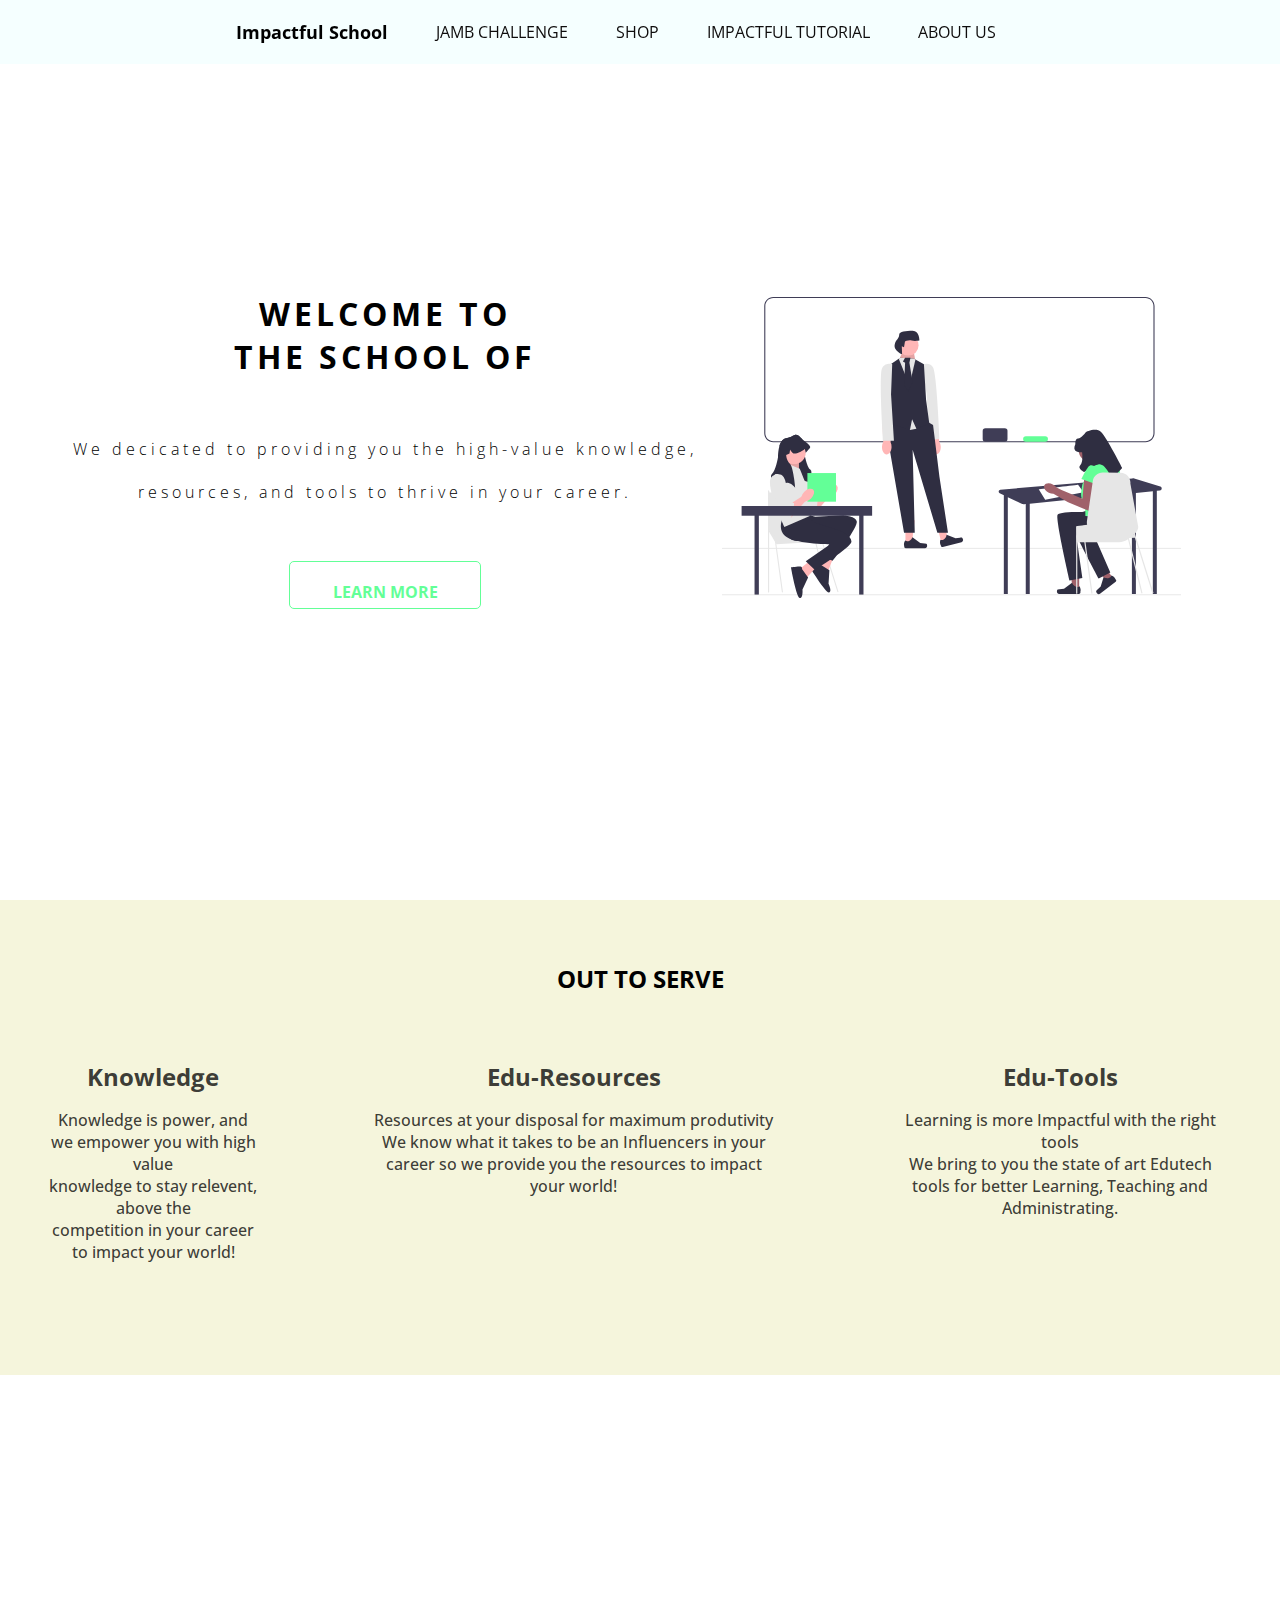
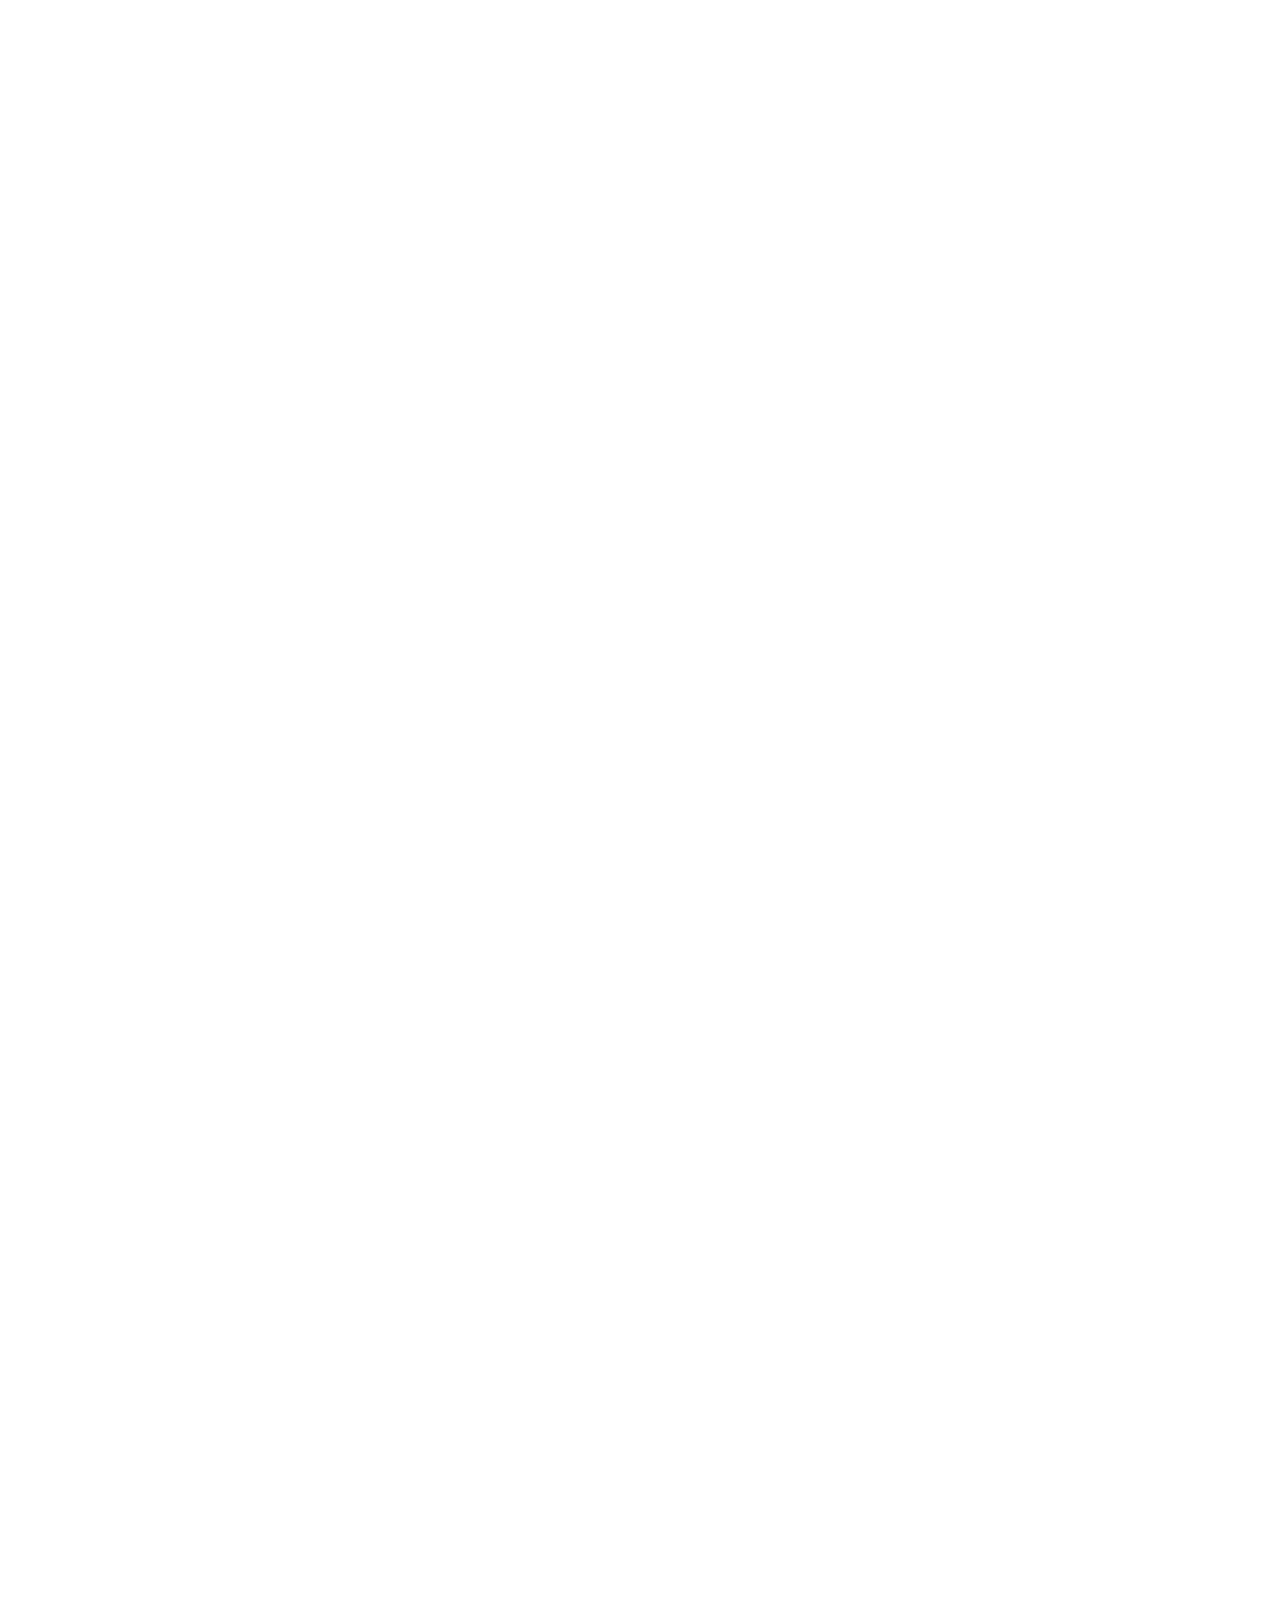
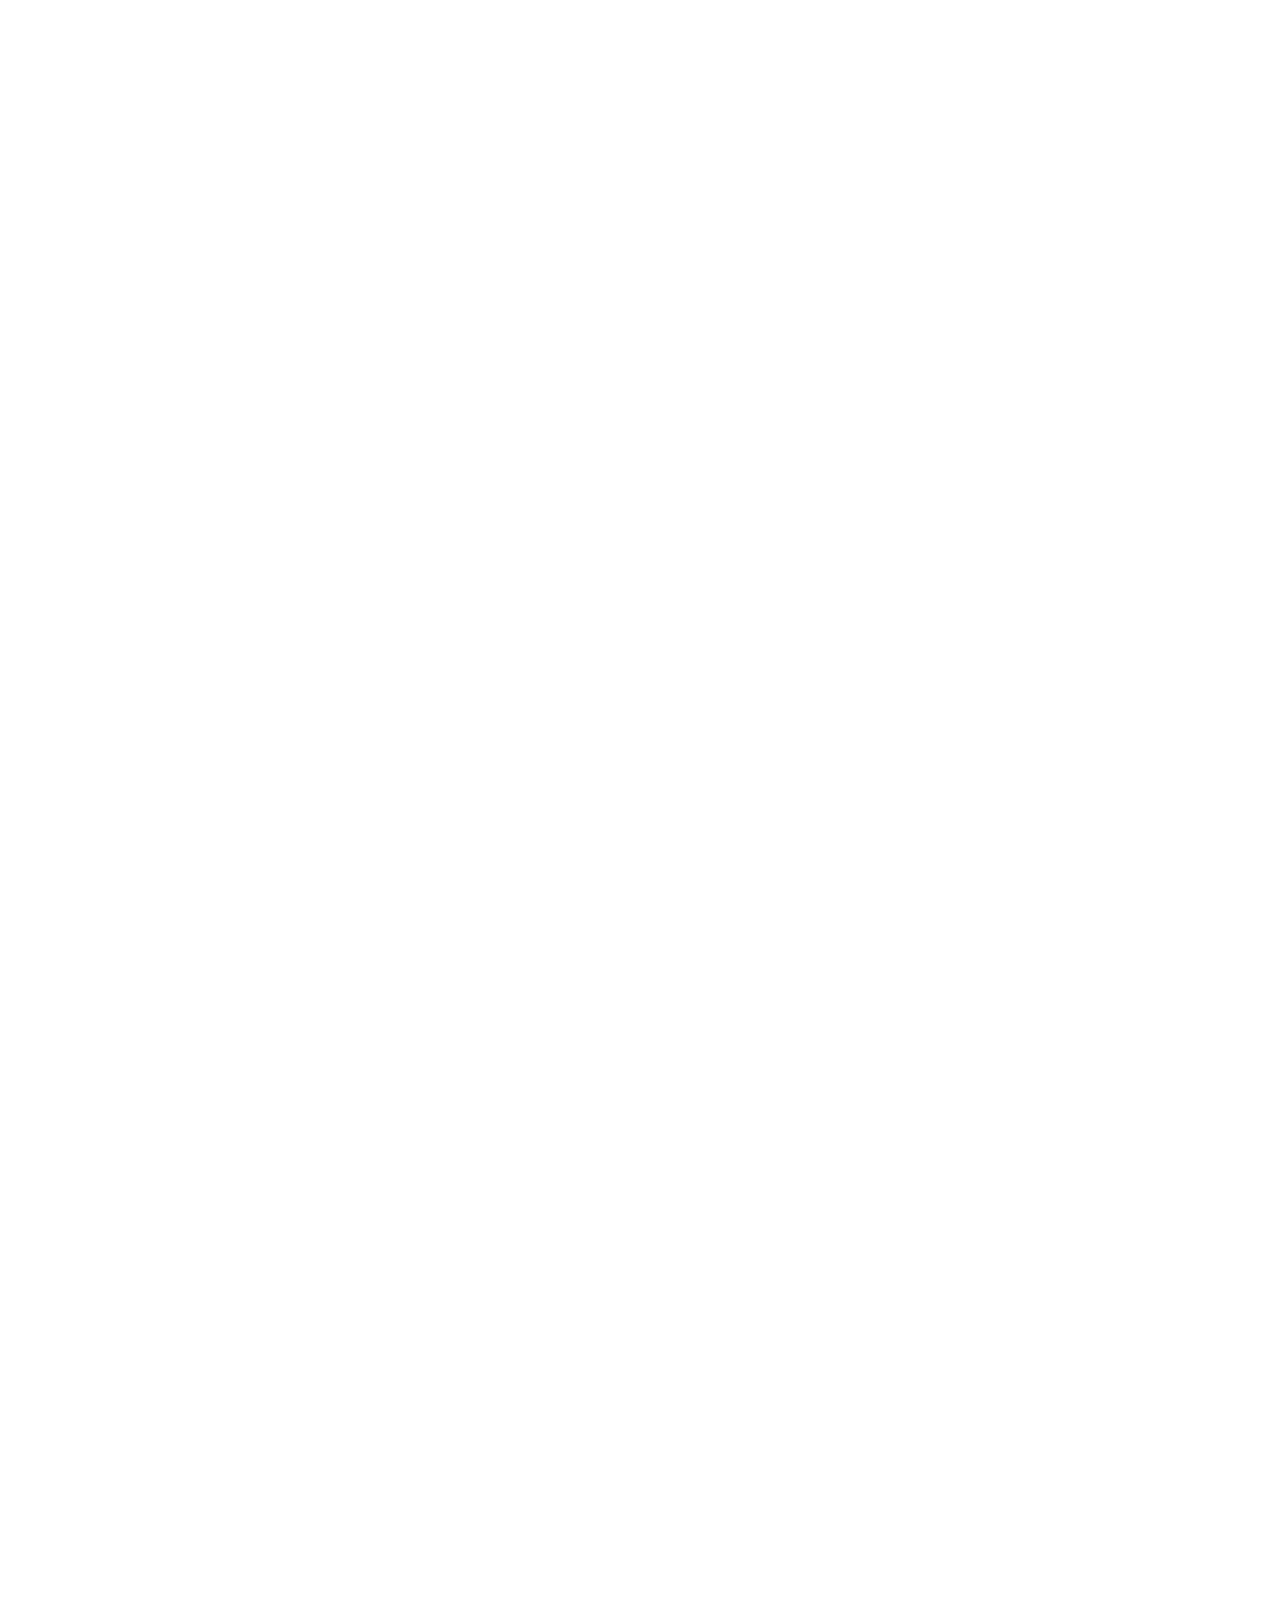
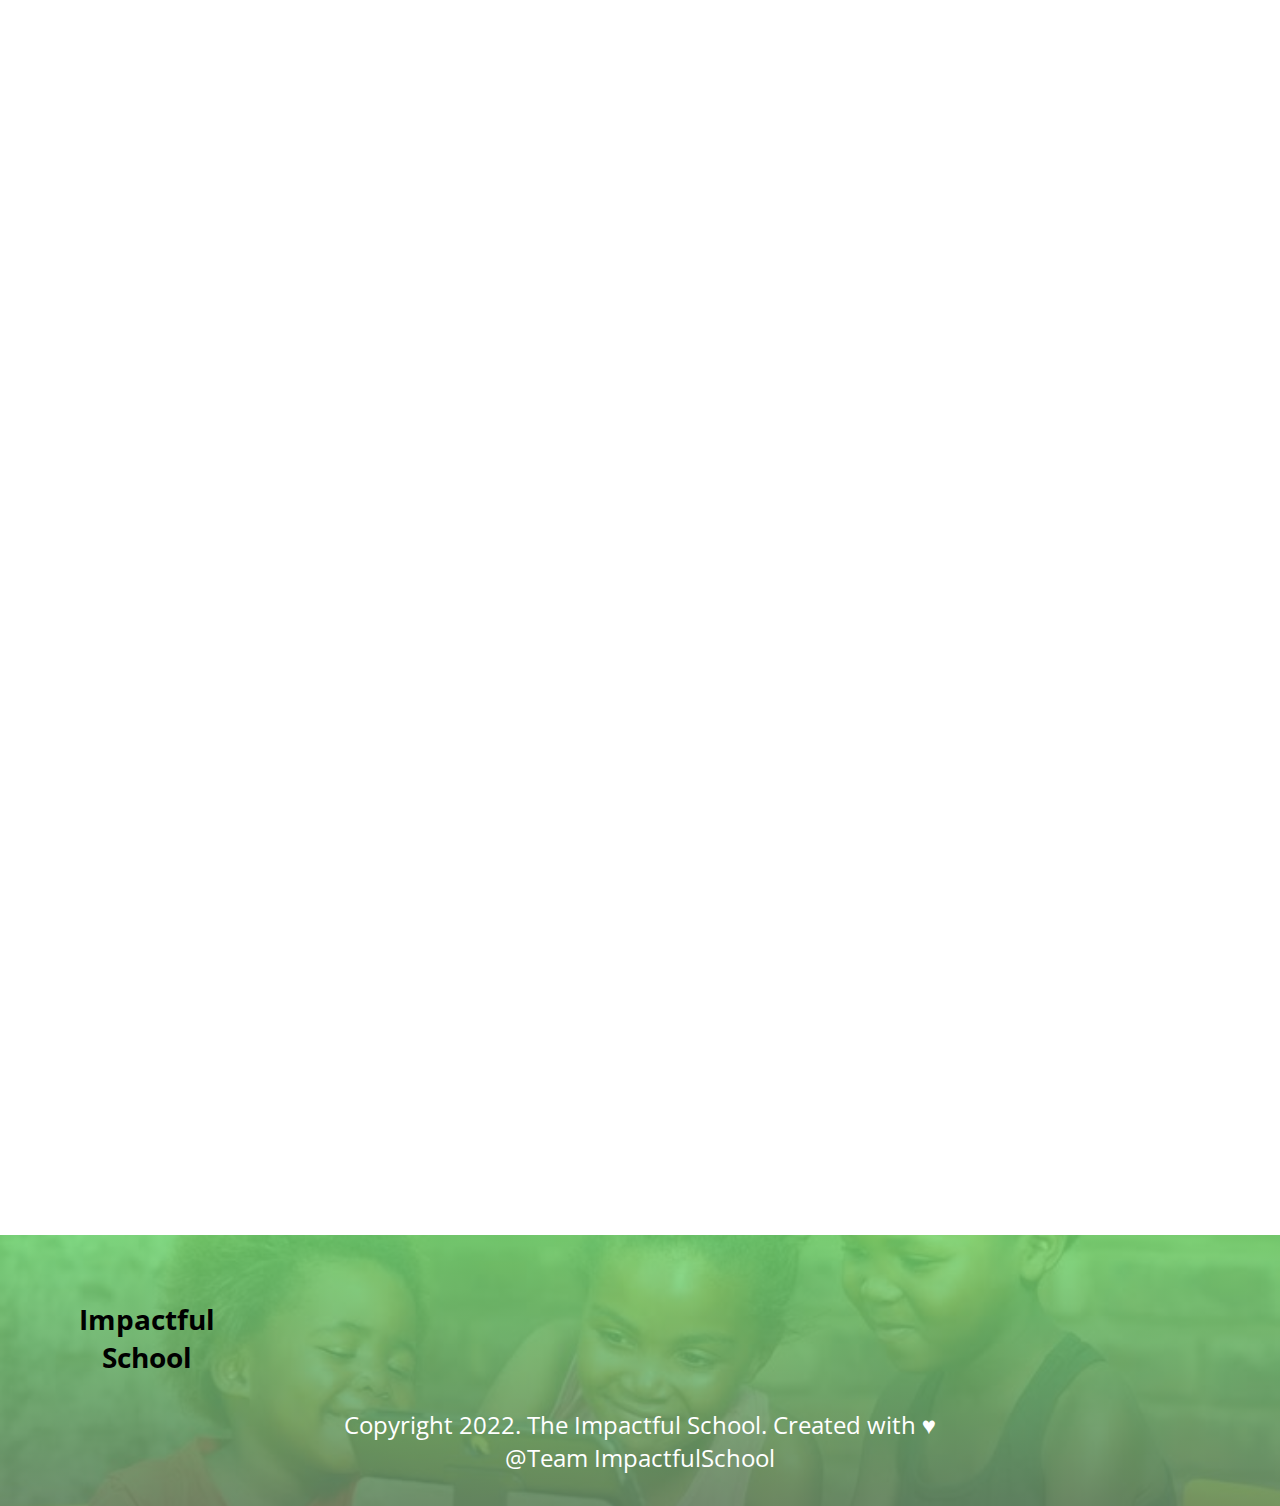
==== commit 9e85317f: "JAMB img update" ====
--- a/index.html
+++ b/index.html
@@ -130,7 +130,7 @@
     <section class="section-two" data-aos="fade-in">
         
         <div class="first-photo">
-            <img src="img/JAP 2.0.jpeg" alt="firstphoto">
+            <img src="IMG-20230404-WA0006.jpg" alt="firstphoto">
         </div>
 
         <div class="sectwo-stats">
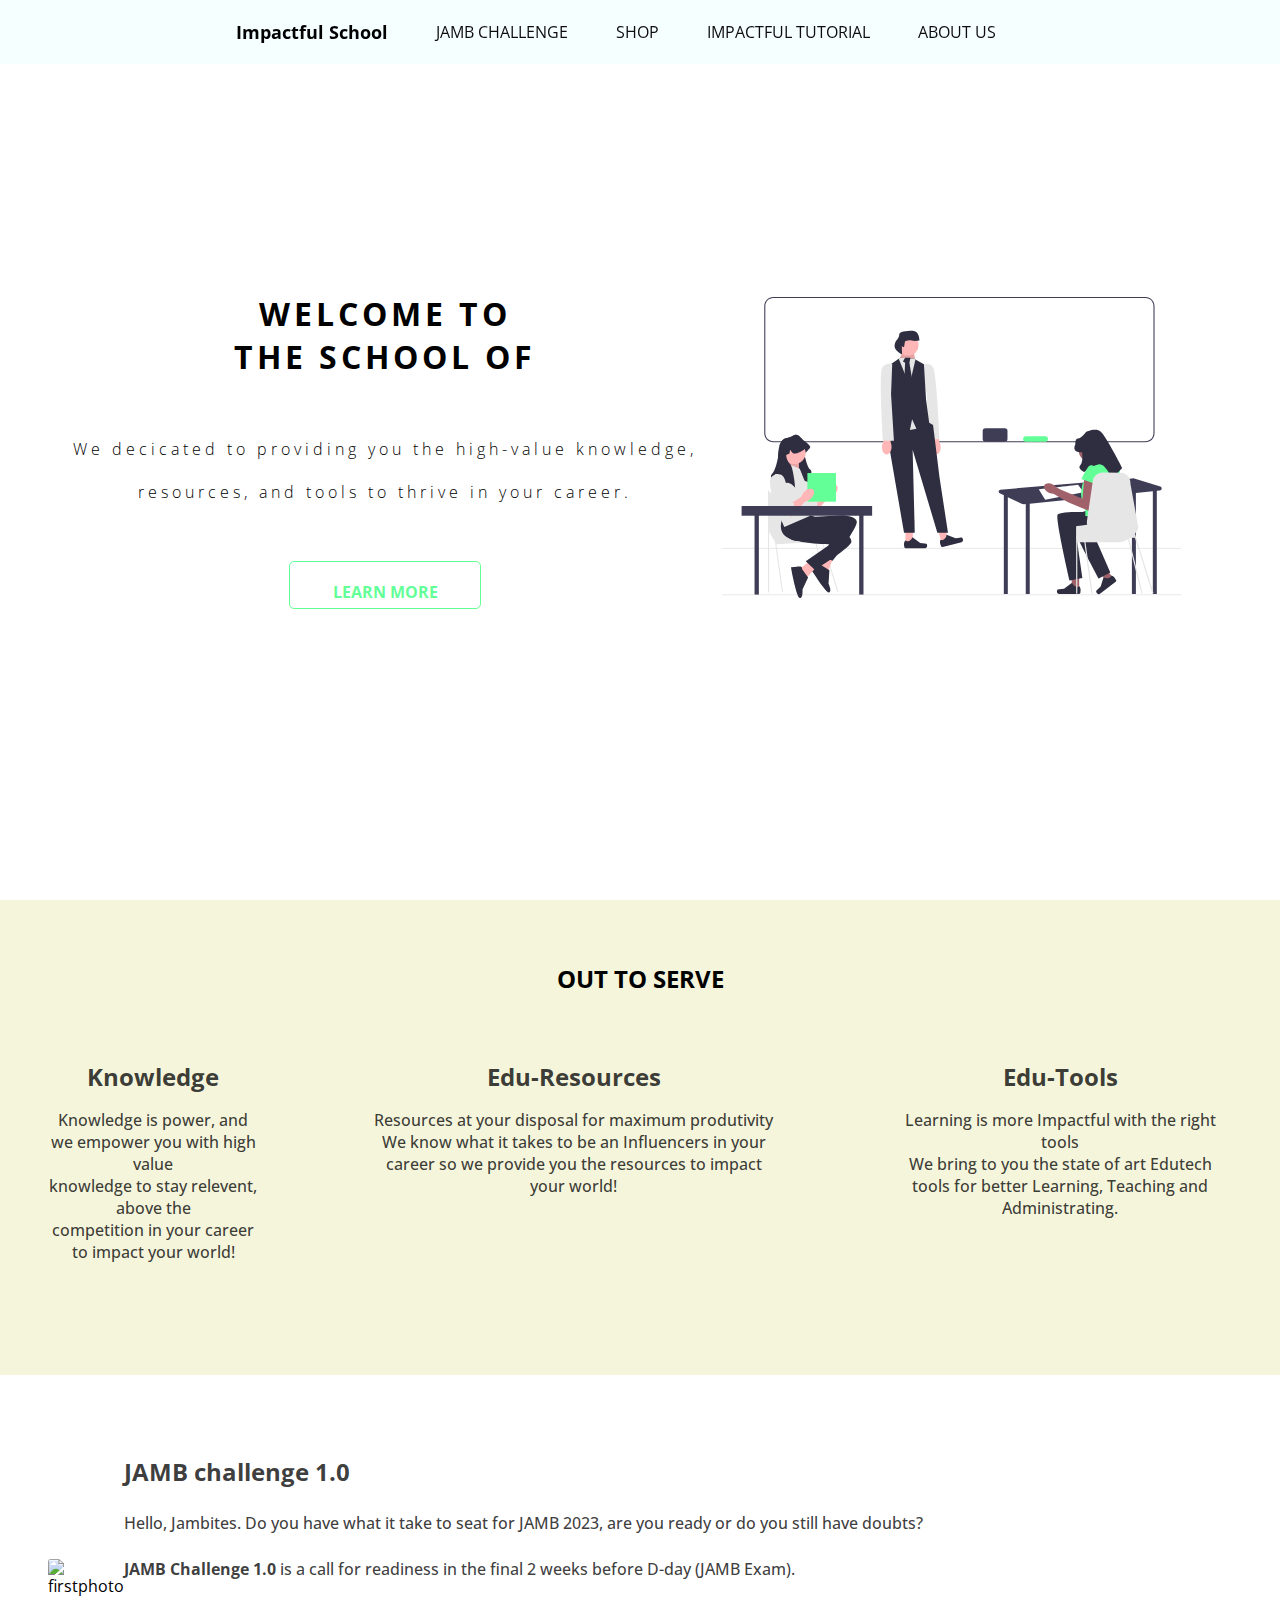
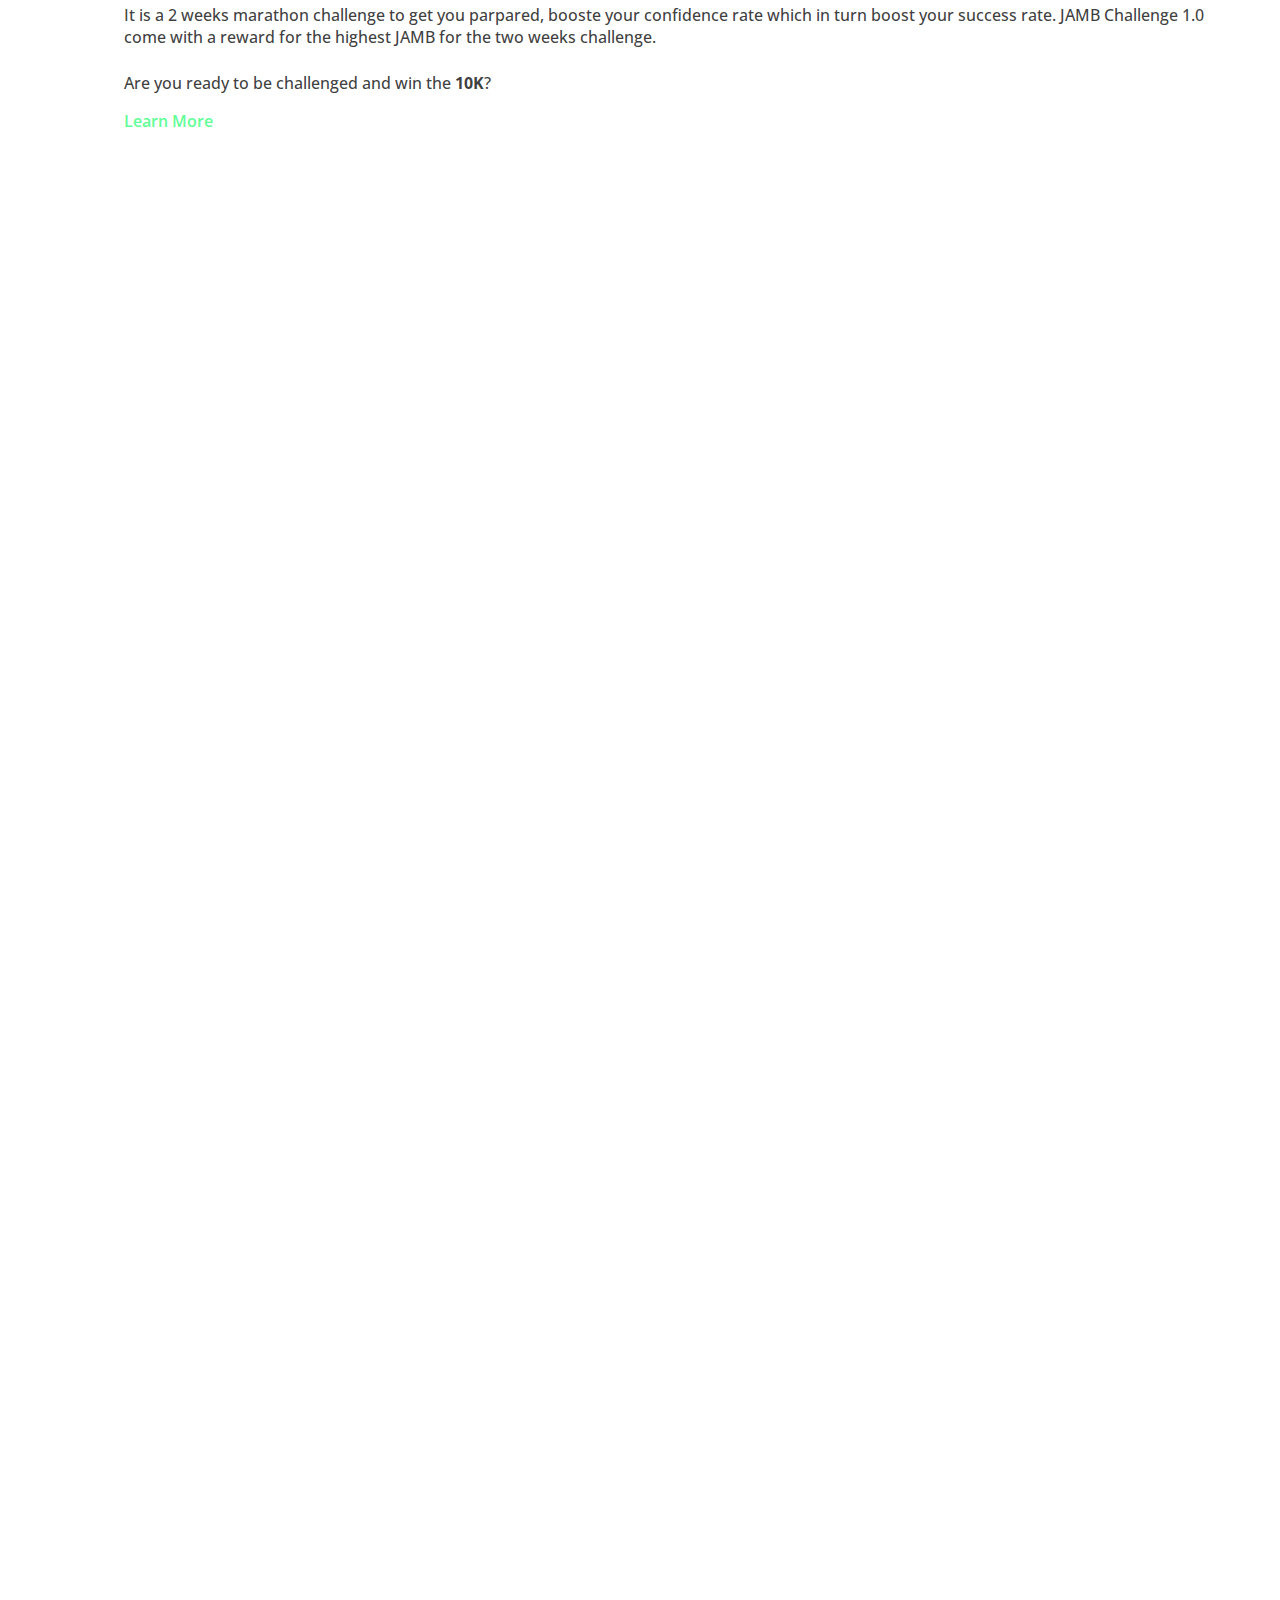
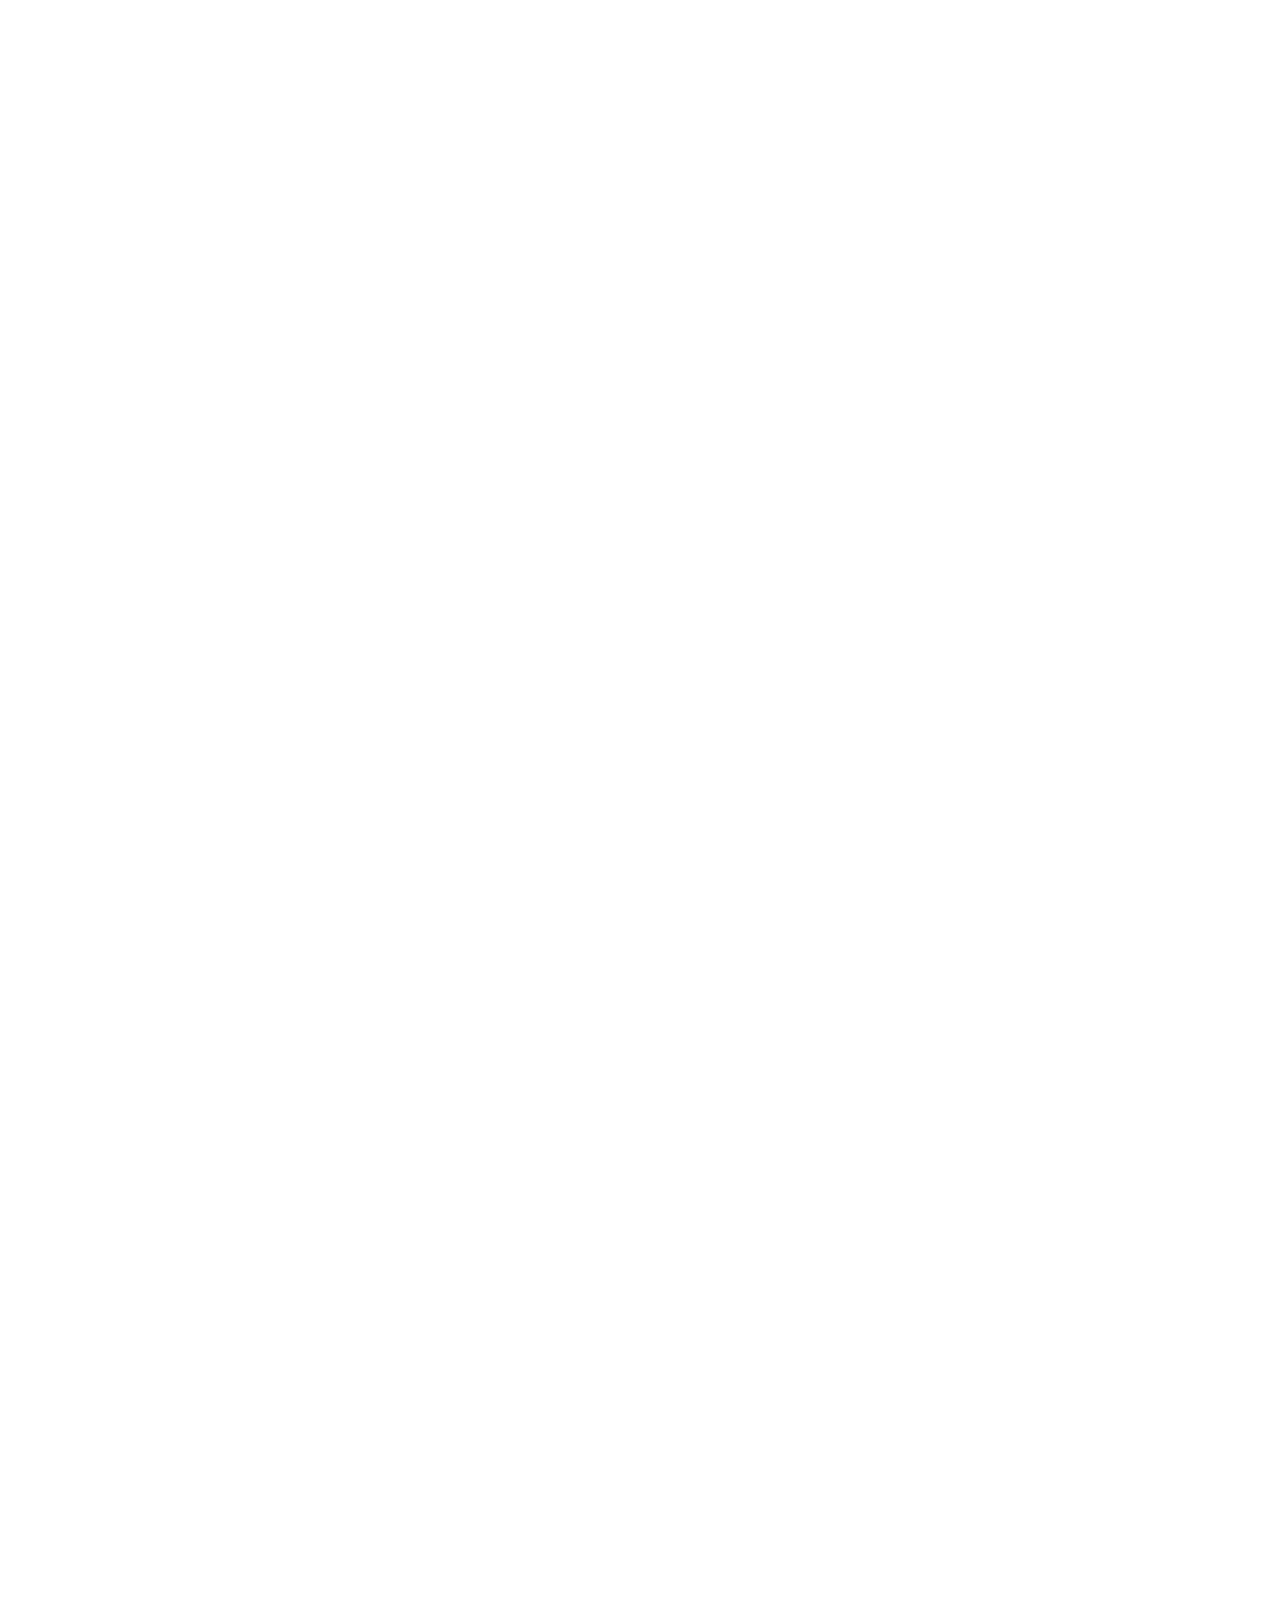
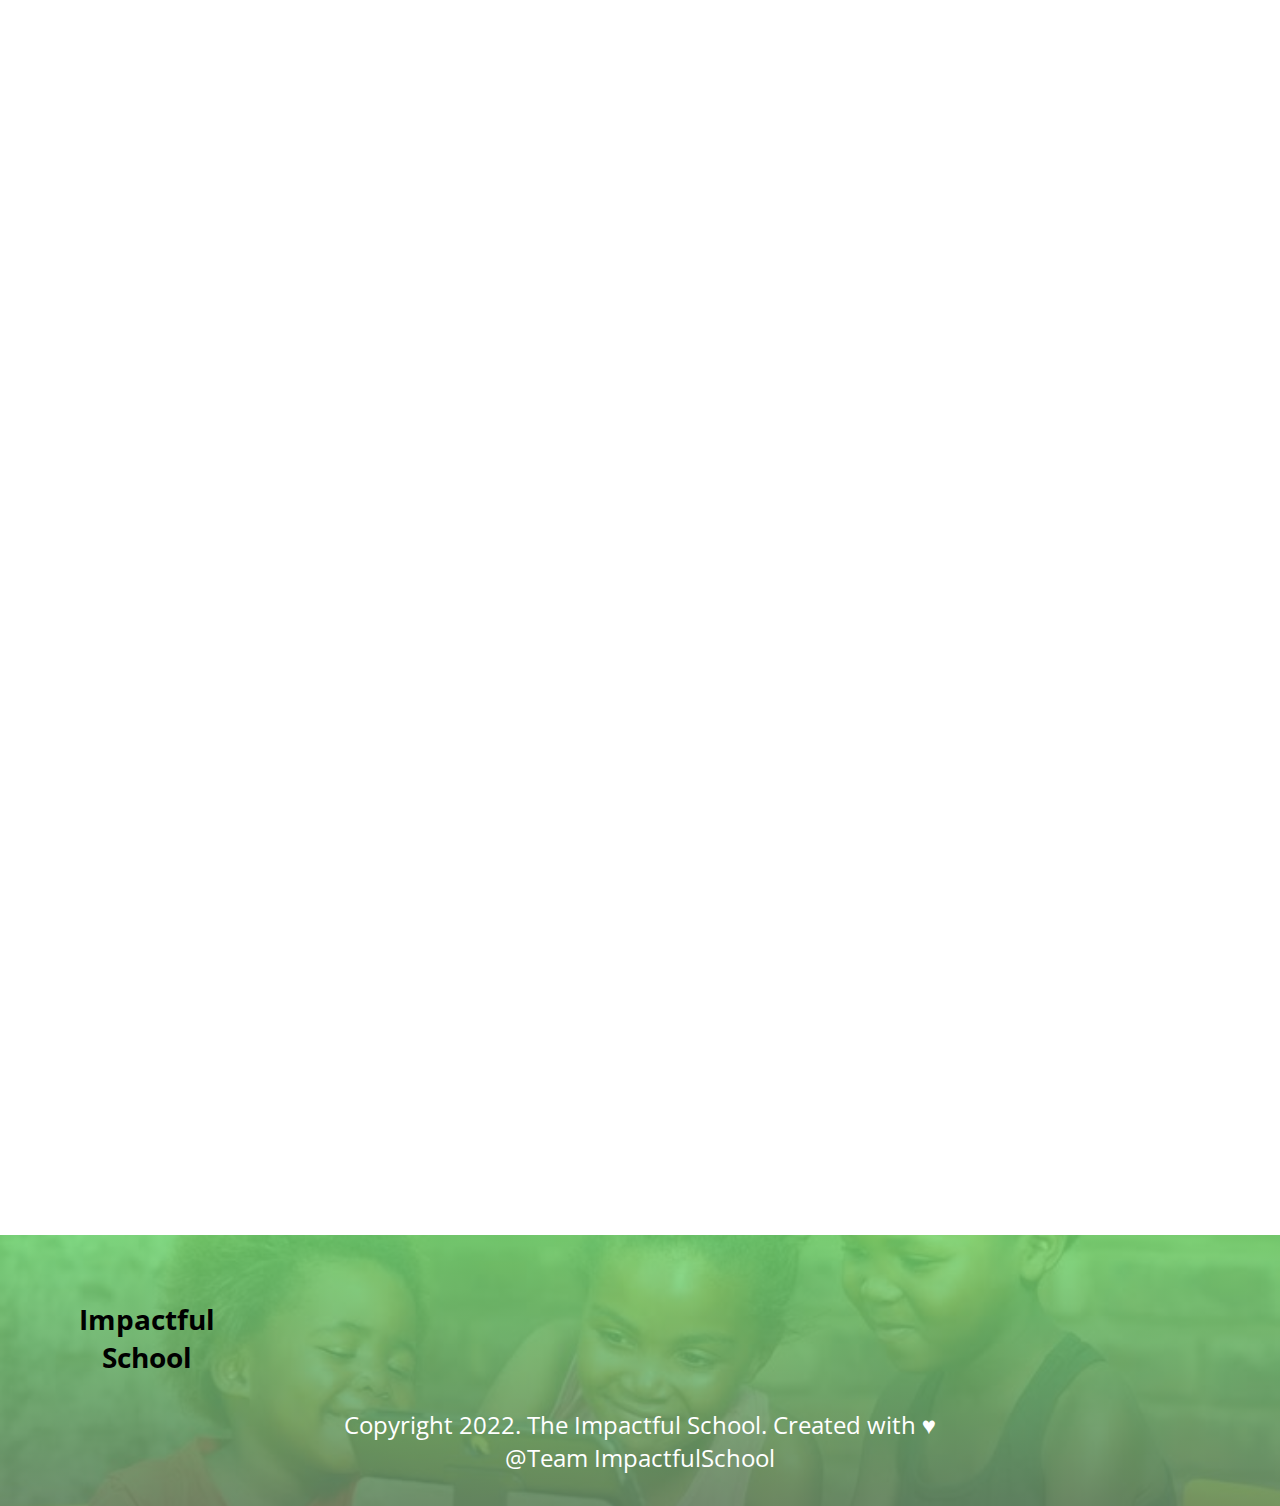
==== commit 1d0a10d1: "fade in commit" ====
--- a/index.html
+++ b/index.html
@@ -66,7 +66,8 @@
         </div>
     </header>
     <main id="wrapper">
-    <section id="section-one" data-aos="fade-in">
+    <section id="section-one" > 
+<!--         data-aos="fade-in" -->
         <div class="first-writeup">
             <h1>
                 WELCOME TO <br>
@@ -127,7 +128,8 @@
         </div>
     </div>
 
-    <section class="section-two" data-aos="fade-in">
+    <section class="section-two" >
+<!--         data-aos="fade-in" -->
         
         <div class="first-photo">
             <img src="IMG-20230404-WA0006.jpg" alt="firstphoto">
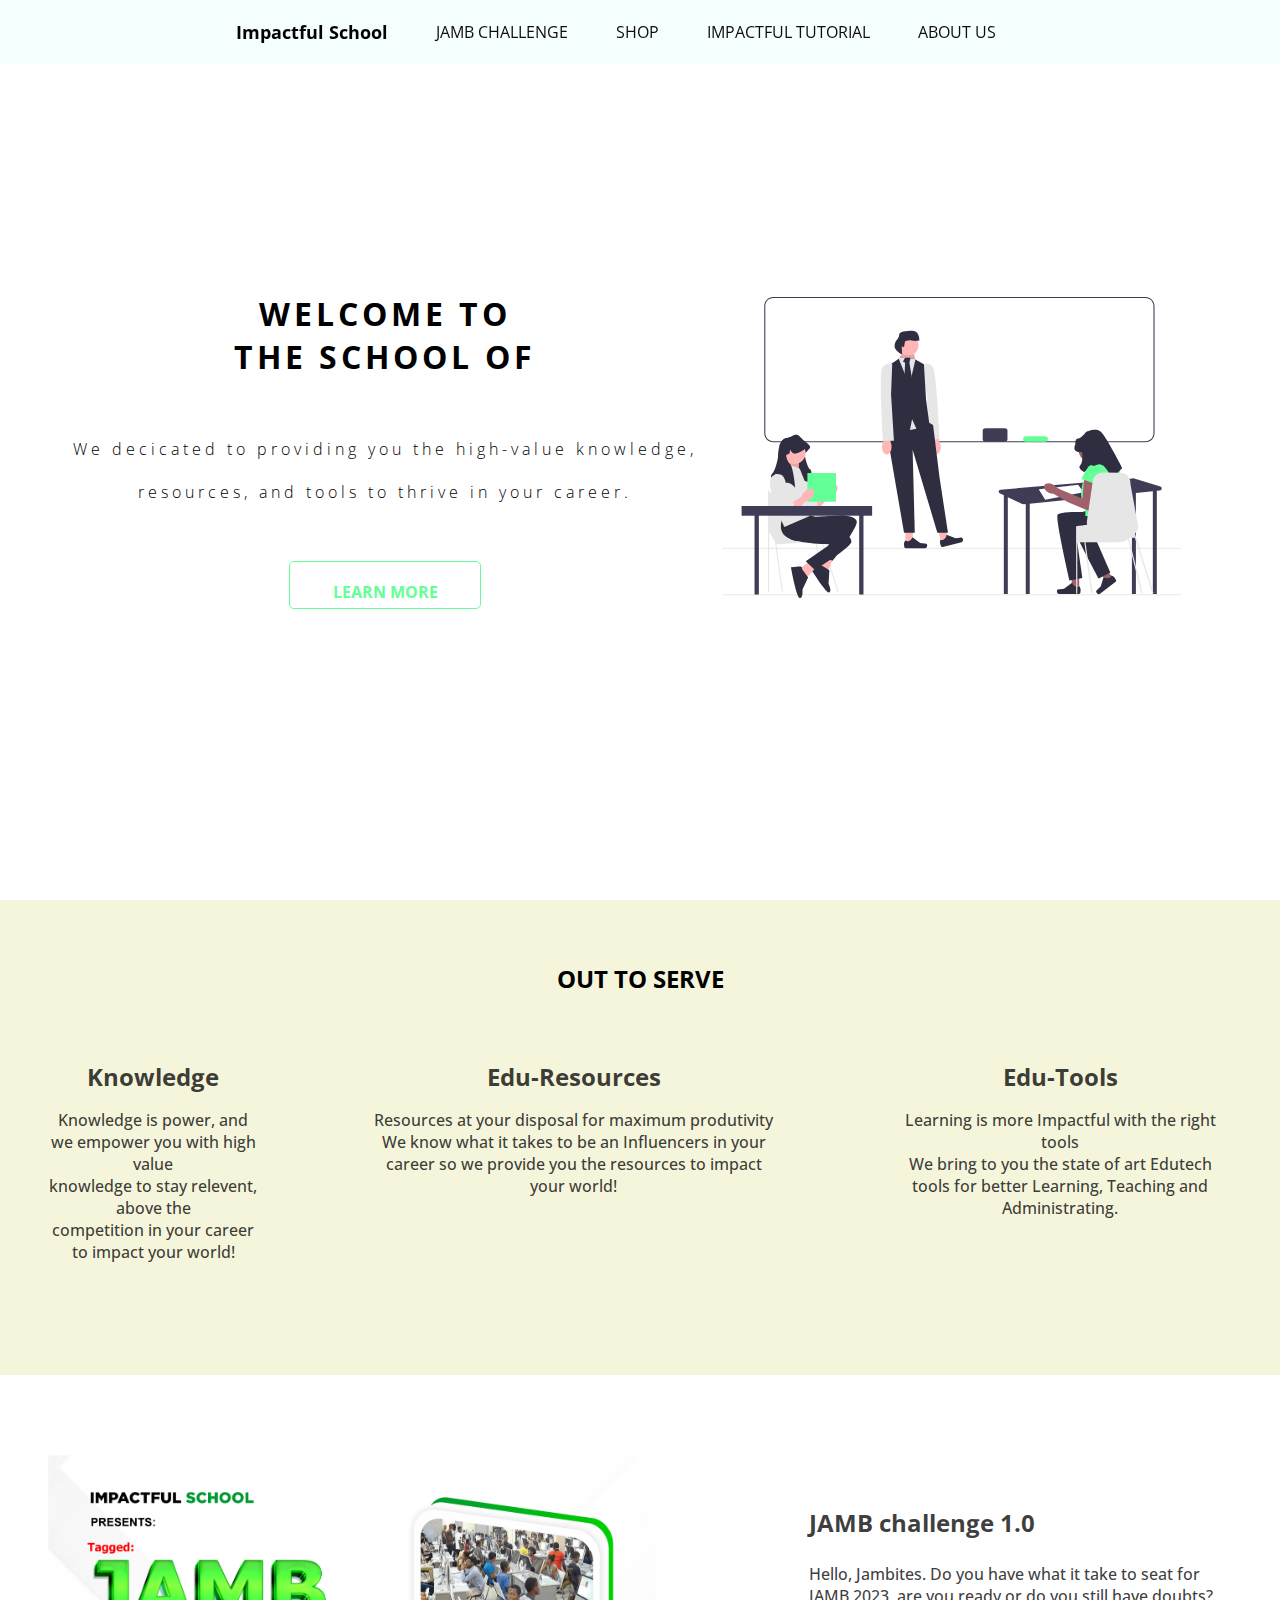
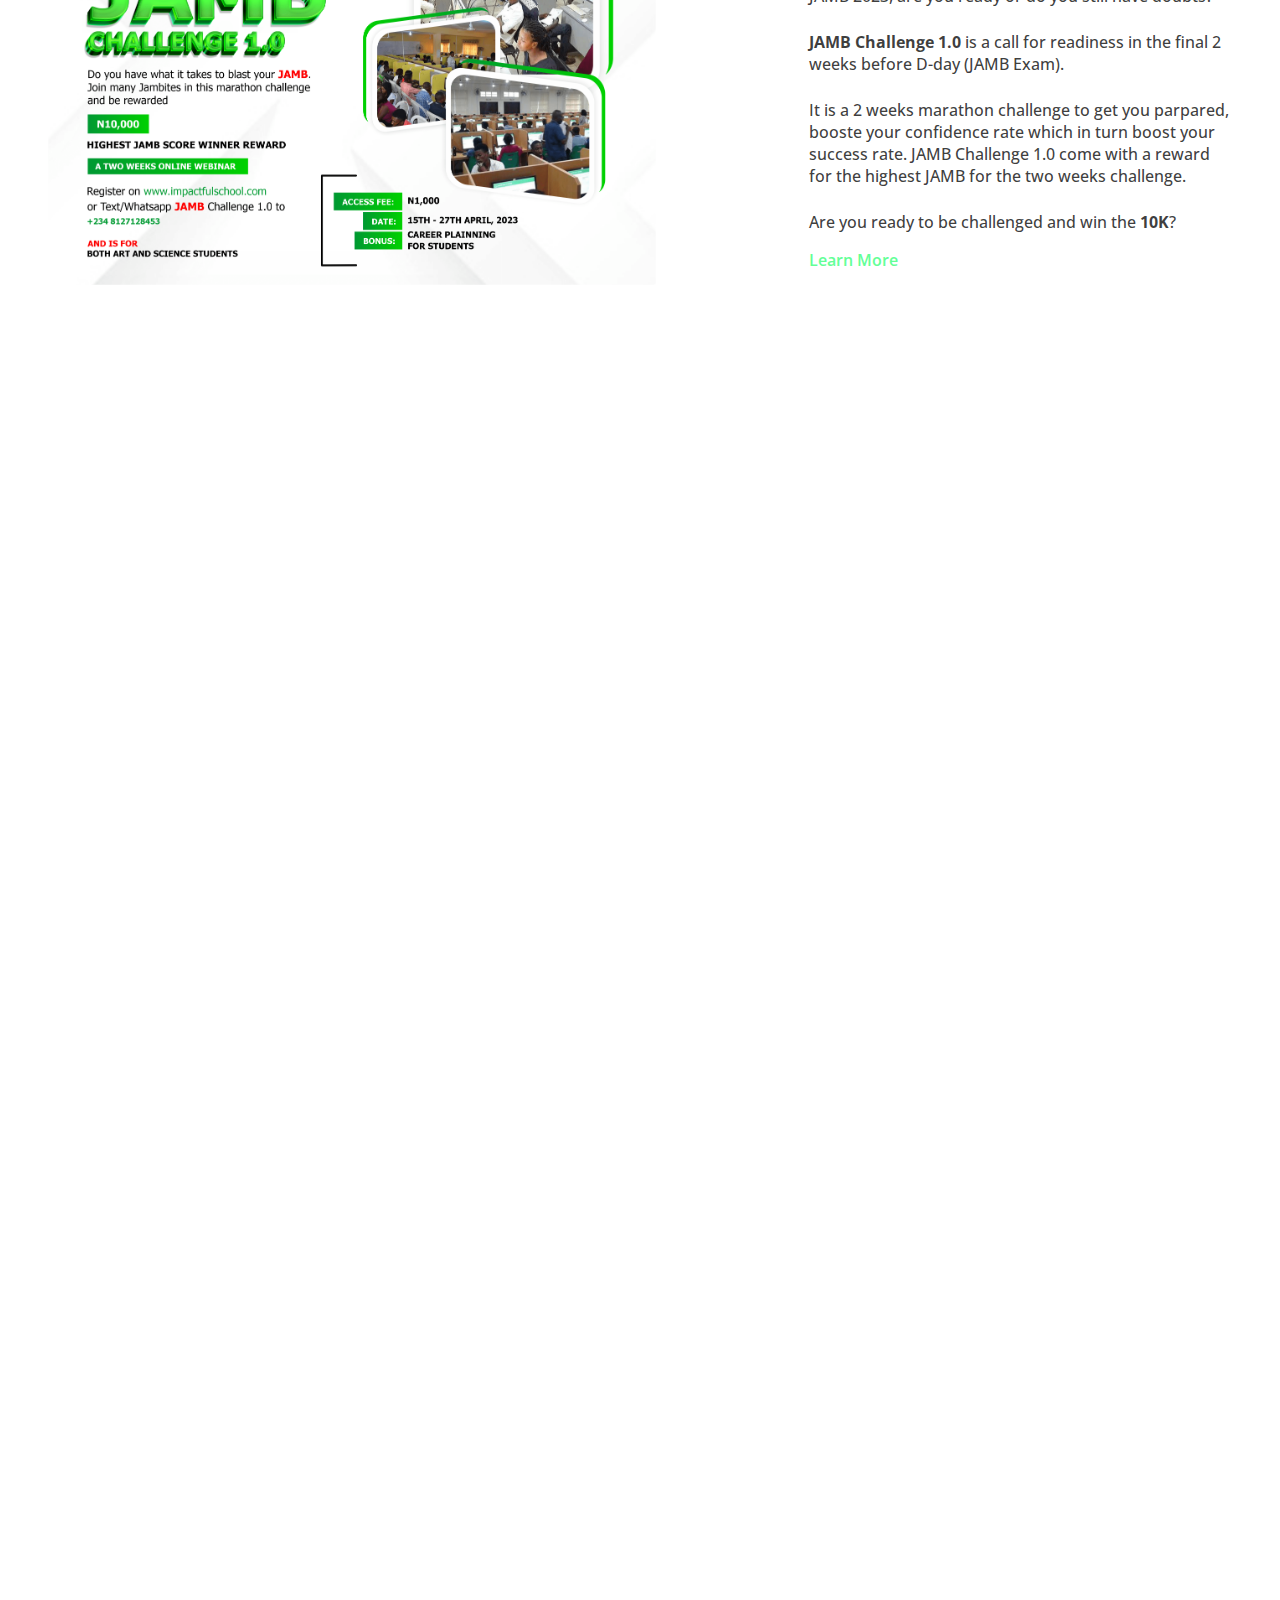
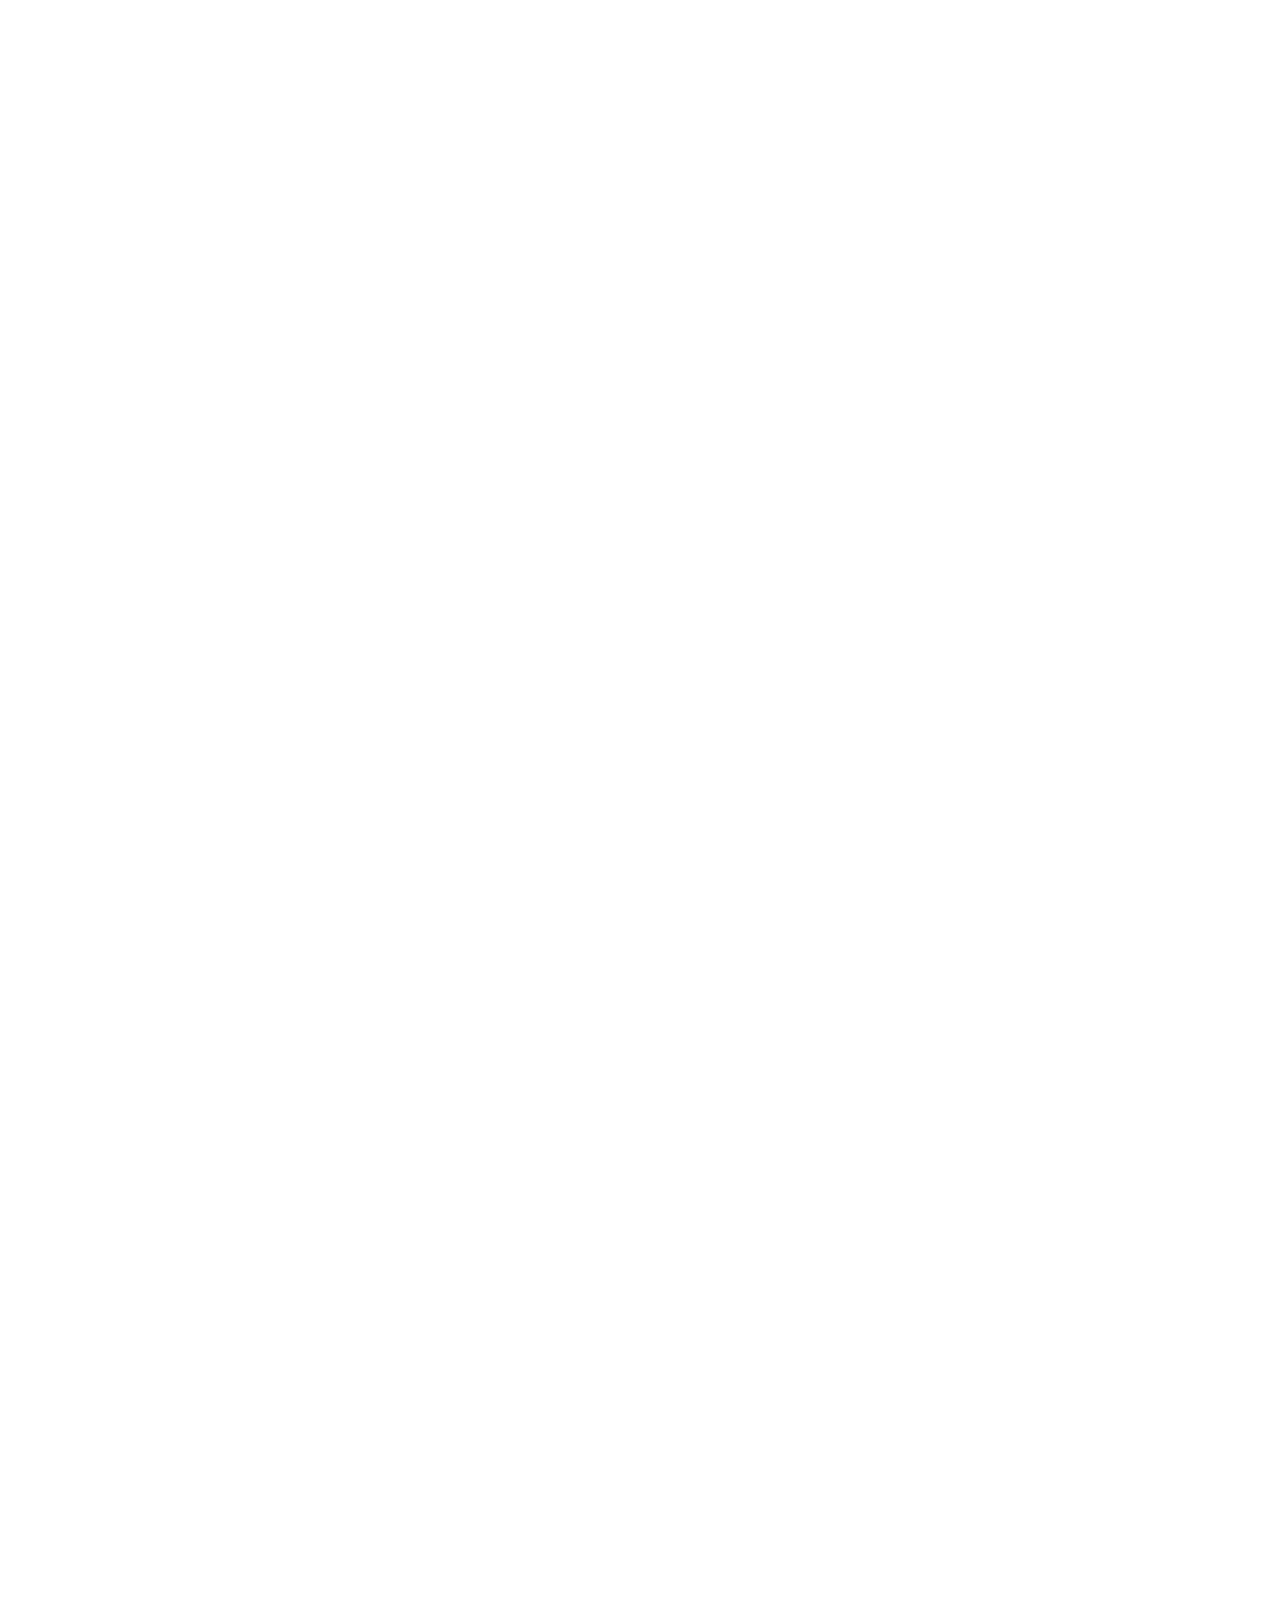
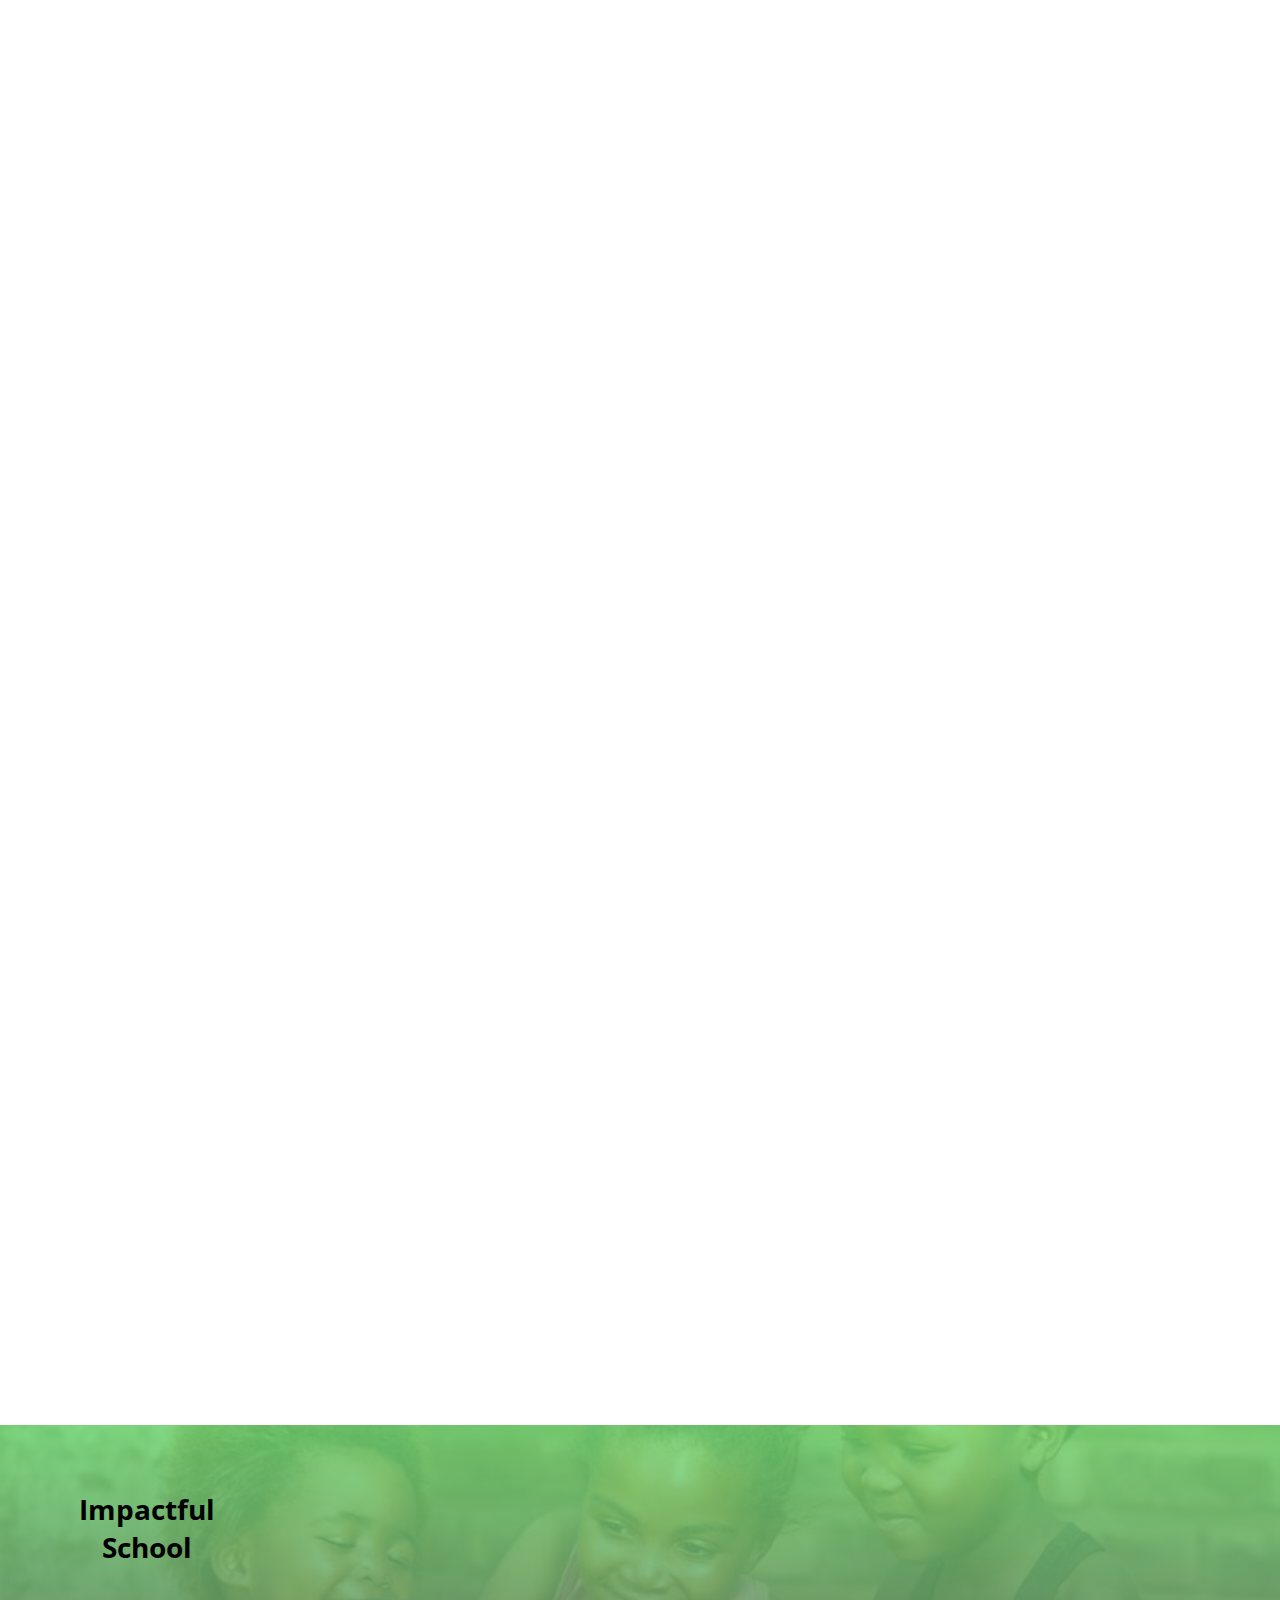
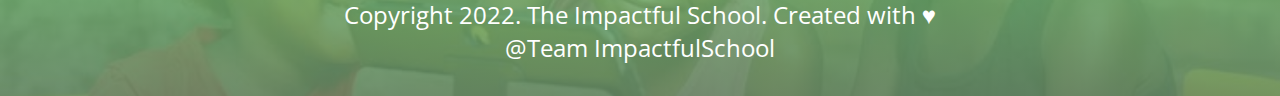
==== commit c93278a1: "jp commit" ====
--- a/index.html
+++ b/index.html
@@ -132,7 +132,7 @@
 <!--         data-aos="fade-in" -->
         
         <div class="first-photo">
-            <img src="IMG-20230404-WA0006.jpg" alt="firstphoto">
+            <img src="img/JAMBCha.png" alt="firstphoto">
         </div>
 
         <div class="sectwo-stats">
@@ -168,7 +168,7 @@
             </p>
             
             <div class="links">
-                <a href="event.html" class="link-style">Learn More
+                <a href="JAMBChallenge.html" class="link-style">Learn More
             </div>
         </div>
     
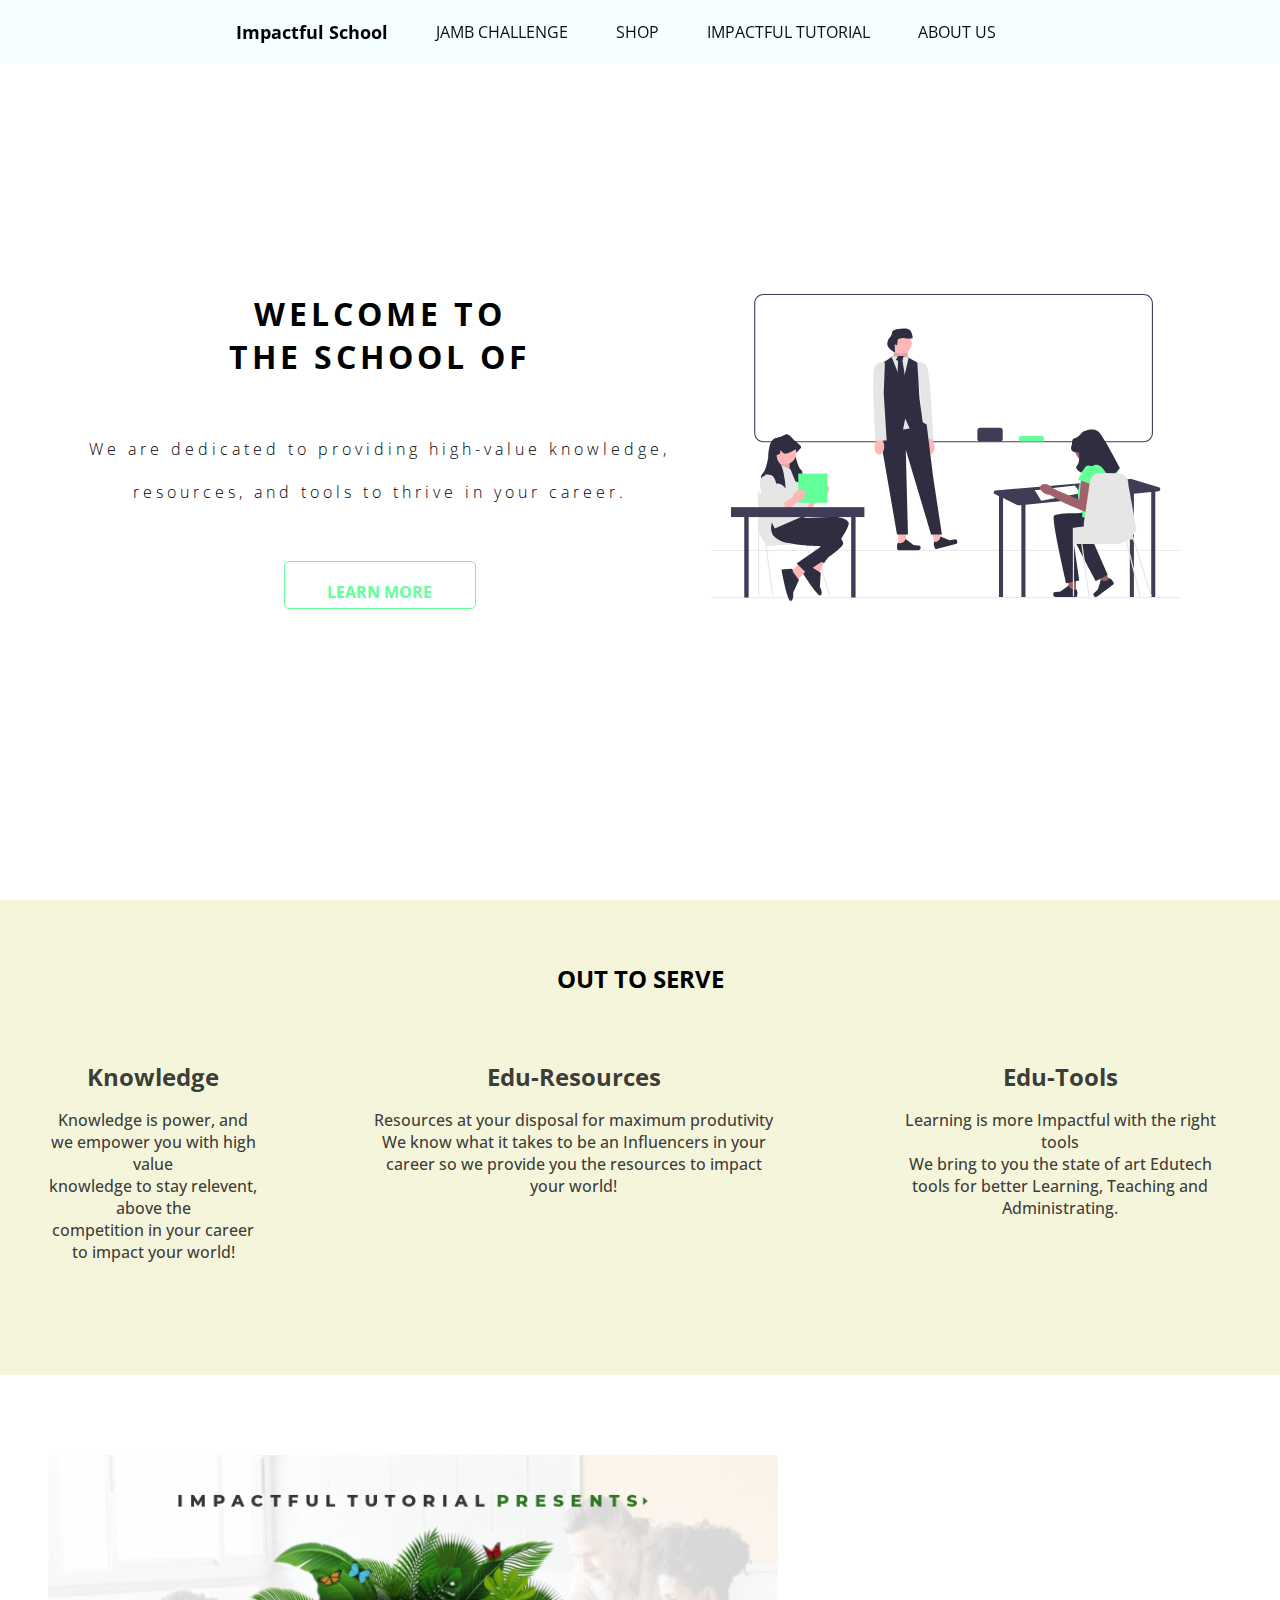
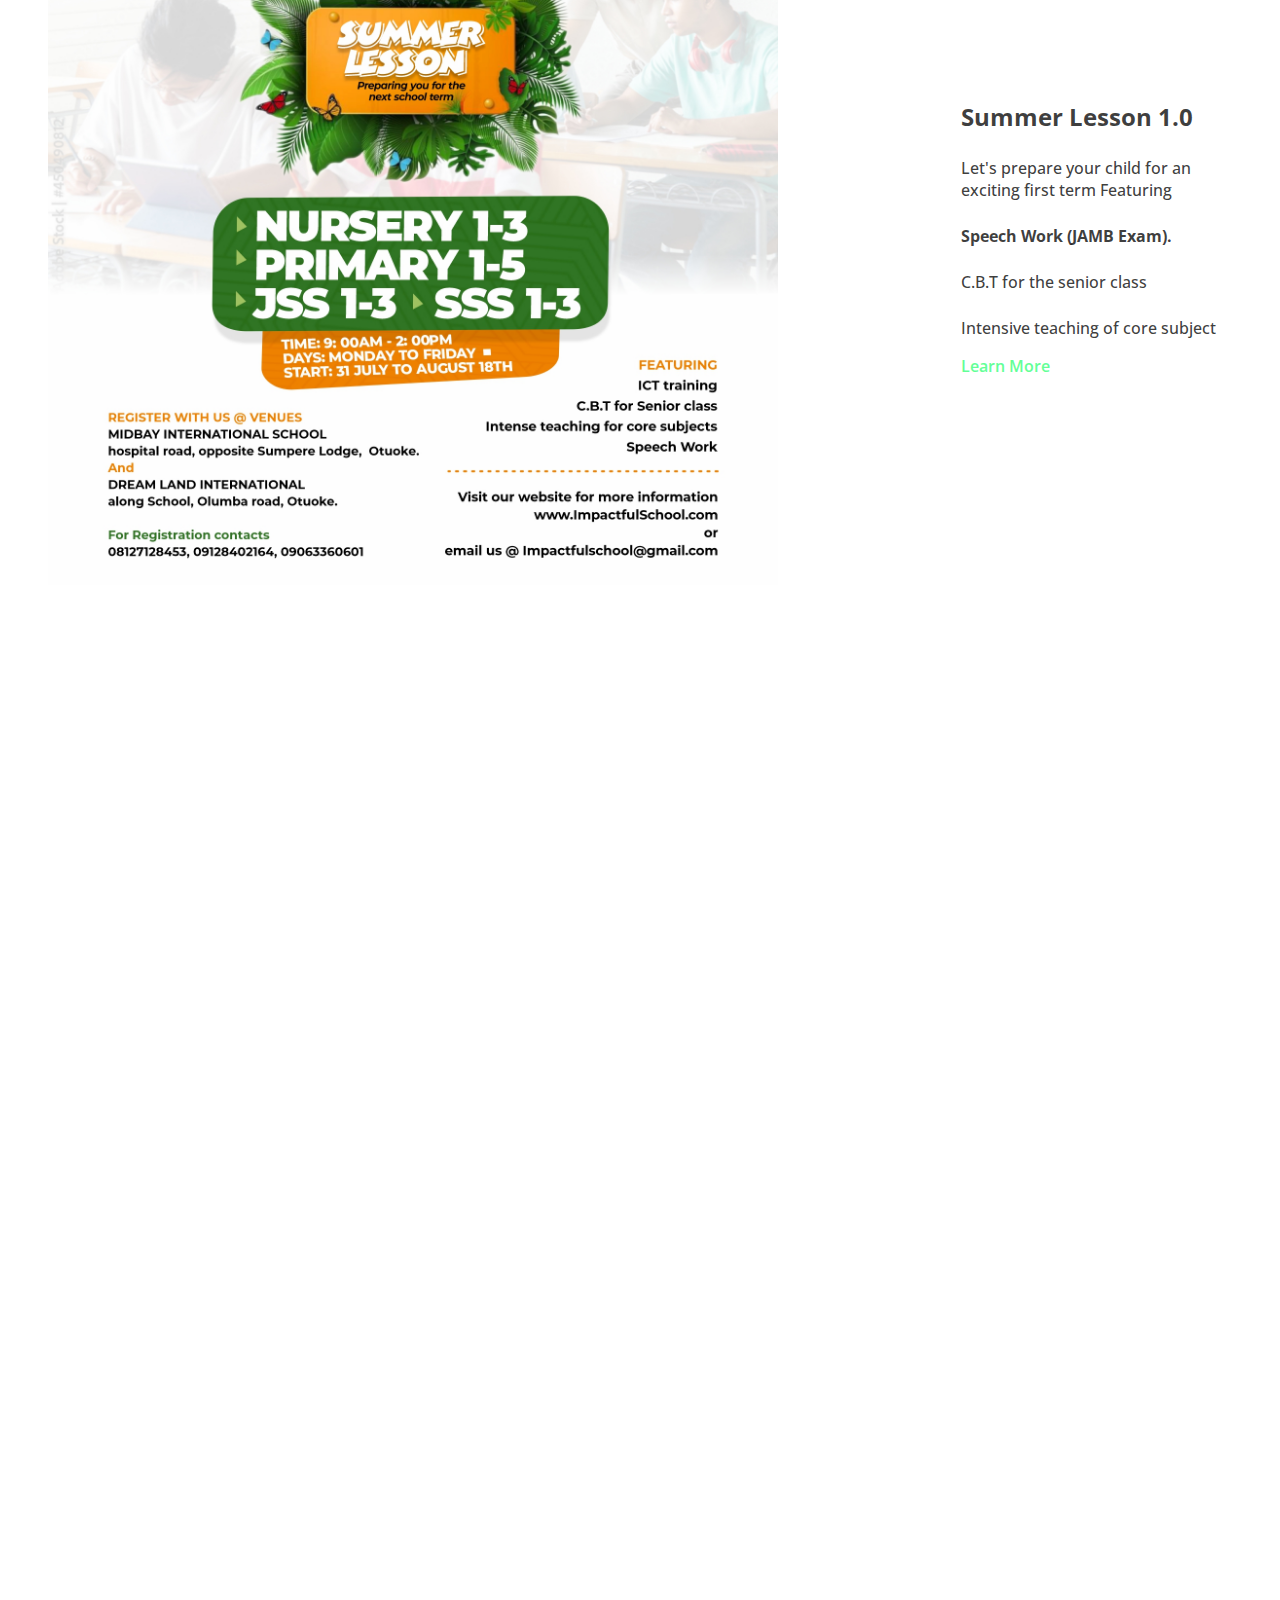
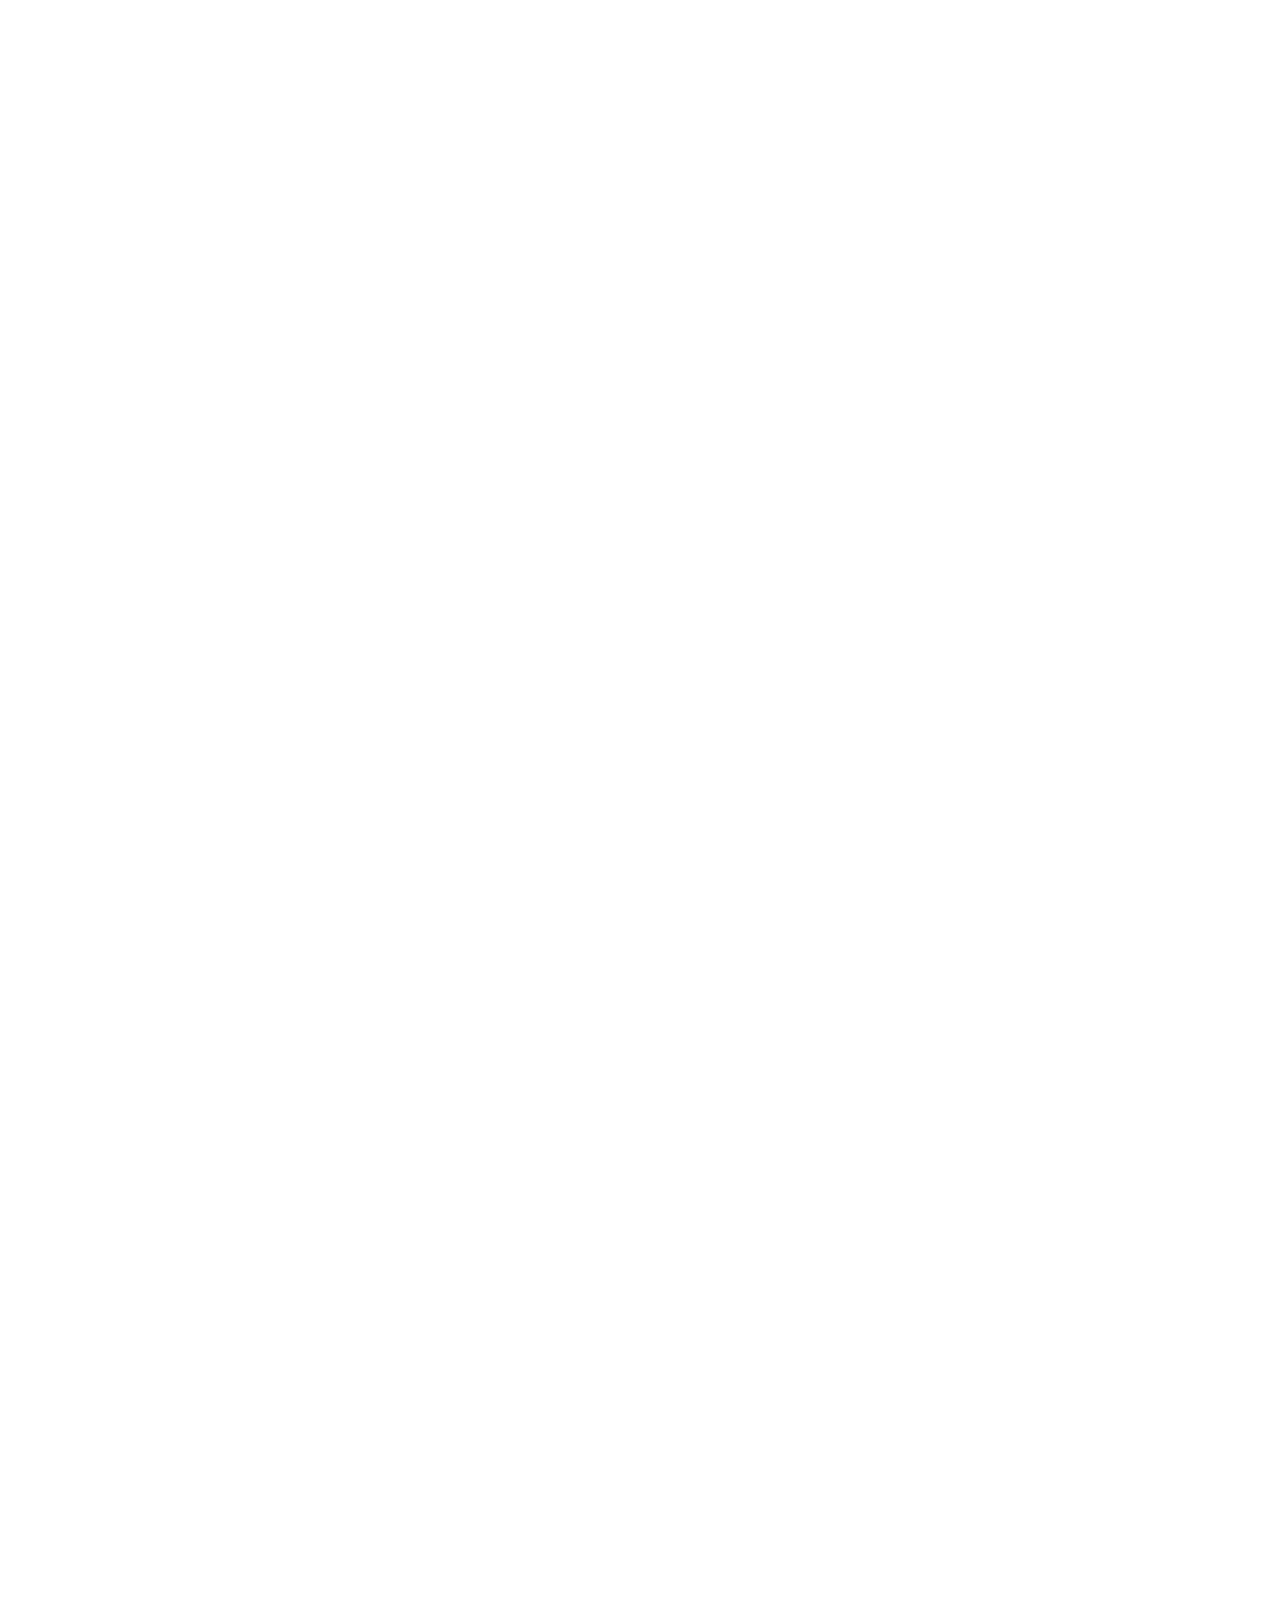
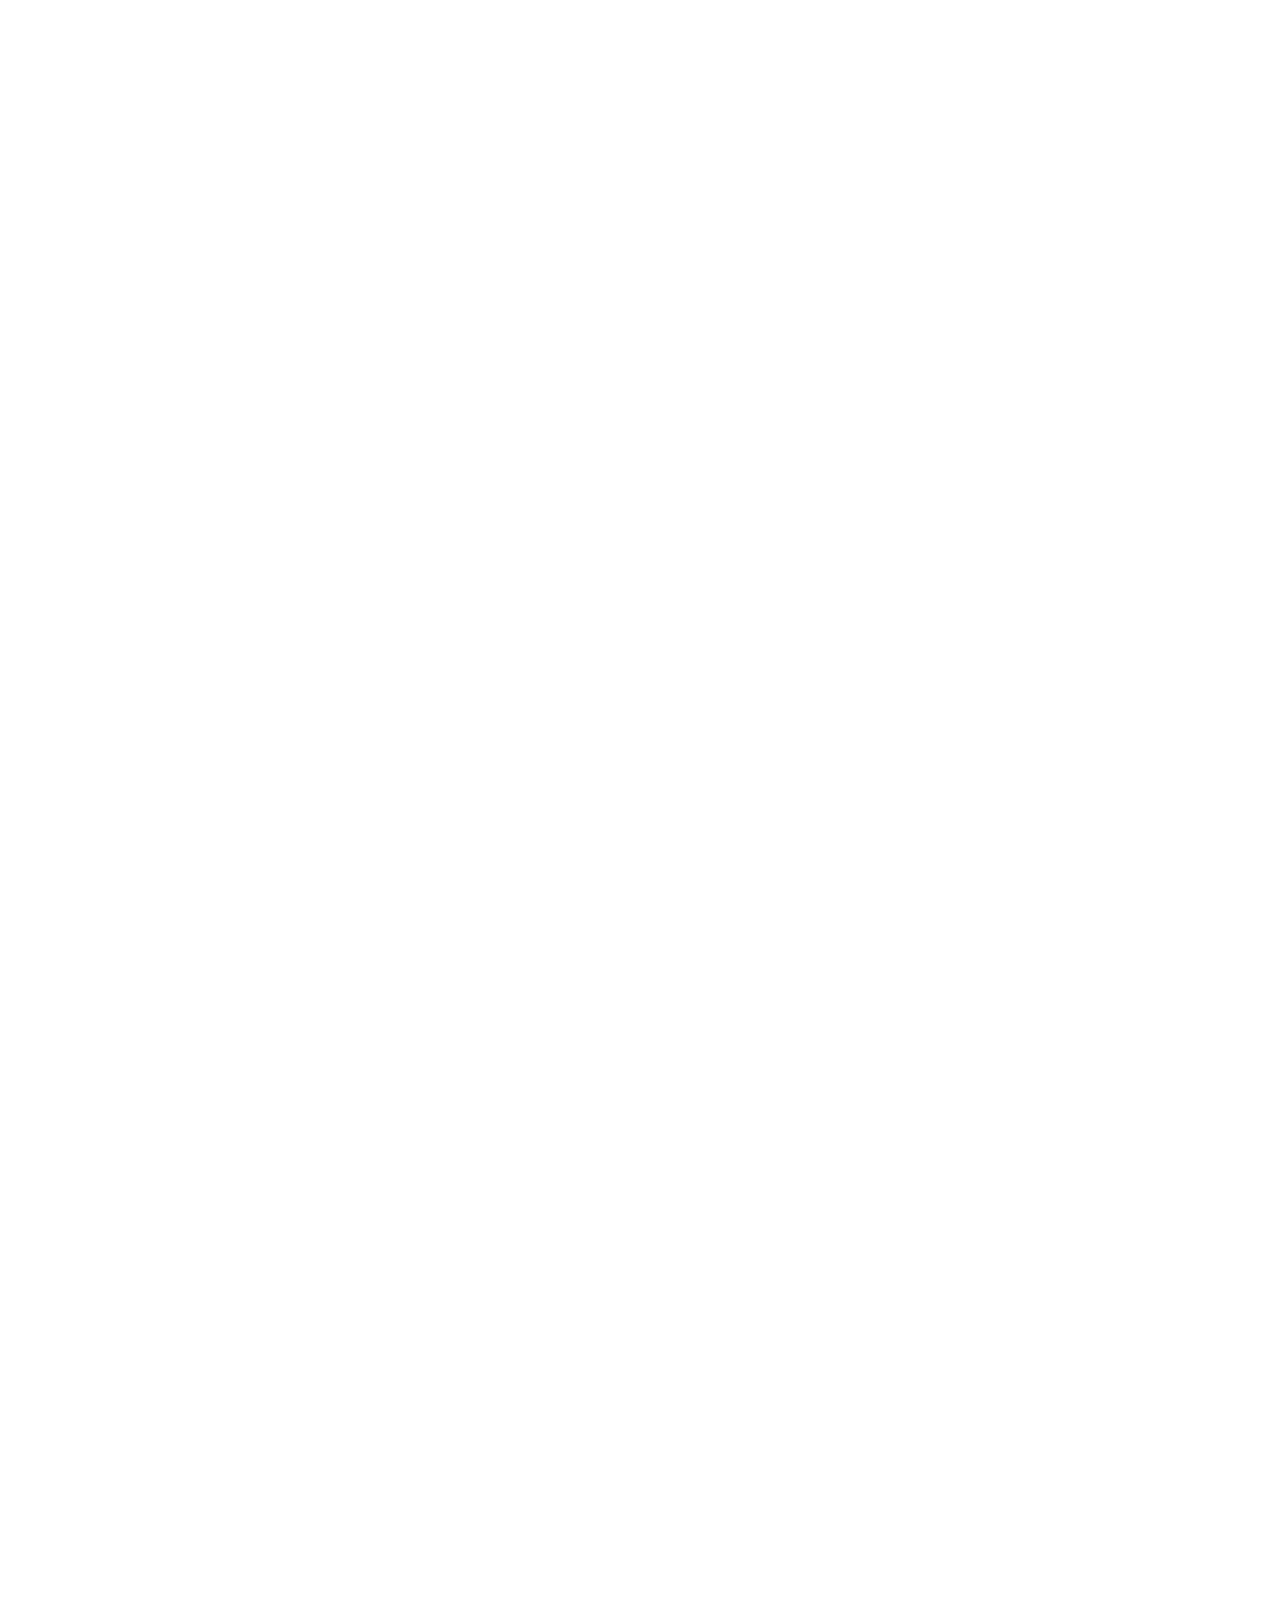
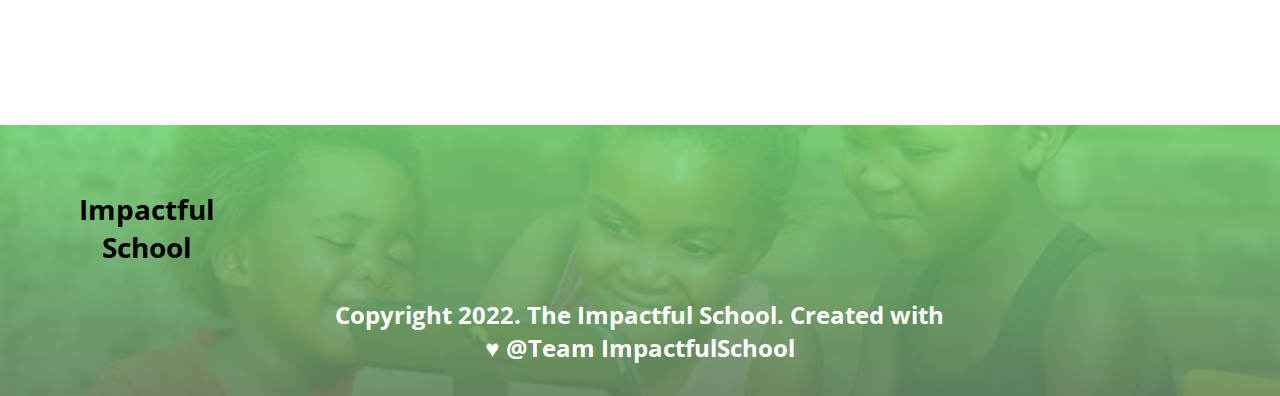
==== commit 505bbe8d: "Update index.html" ====
--- a/index.html
+++ b/index.html
@@ -76,7 +76,7 @@
                 <span class="Sucess"></span>
                 <br>
                 <span class="subtext">
-                We decicated to providing you the high-value knowledge, resources, and tools to thrive in your career.
+                We are dedicated to providing high-value knowledge, resources, and tools to thrive in your career.
                 </span>
             </h1>
             <br>
@@ -132,38 +132,34 @@
 <!--         data-aos="fade-in" -->
         
         <div class="first-photo">
-            <img src="img/JAMBCha.png" alt="firstphoto">
+            <img src="img/IMPACTFUL_023331.jpg" alt="firstphoto">
         </div>
 
         <div class="sectwo-stats">
             <h3 class="h-three">
-                JAMB challenge 1.0
+                Summer Lesson 1.0
             </h3>
             <p class="parag personalized-one">
                 <i class="fa fa-id-card" aria-hidden="true"></i>
-             Hello, Jambites.
-
-Do you have what it take to seat for JAMB 2023, are you ready or do you still have doubts?
-
+             Let's prepare your child for an exciting first term 
+               Featuring 
+            </p>
+
+             <p class="parag personalized-one">
+                <i class="fa fa-id-card" aria-hidden="true"></i>
+               <strong>Speech Work (JAMB Exam).
                
             </p>
 
-             <p class="parag personalized-one">
-                <i class="fa fa-id-card" aria-hidden="true"></i>
-               <strong>JAMB Challenge 1.0</strong> is a call for readiness in the final 2 weeks before D-day (JAMB Exam).
-               
-            </p>
-
             <p class="parag personalized-one">
                 <i class="fa fa-id-card" aria-hidden="true"></i>
-               It is a 2 weeks marathon challenge to get you parpared, booste your confidence rate which in turn boost your success rate.
- JAMB Challenge 1.0 come with a reward for the highest JAMB for the two weeks challenge. 
+               C.B.T for the senior class
             </p>
             
             
              <p class="parag personalized-one">
                 <i class="fa fa-id-card" aria-hidden="true"></i>
-               Are you ready to be challenged and win the <strong>10K</strong>?
+               Intensive teaching of core subject 
                
             </p>
             
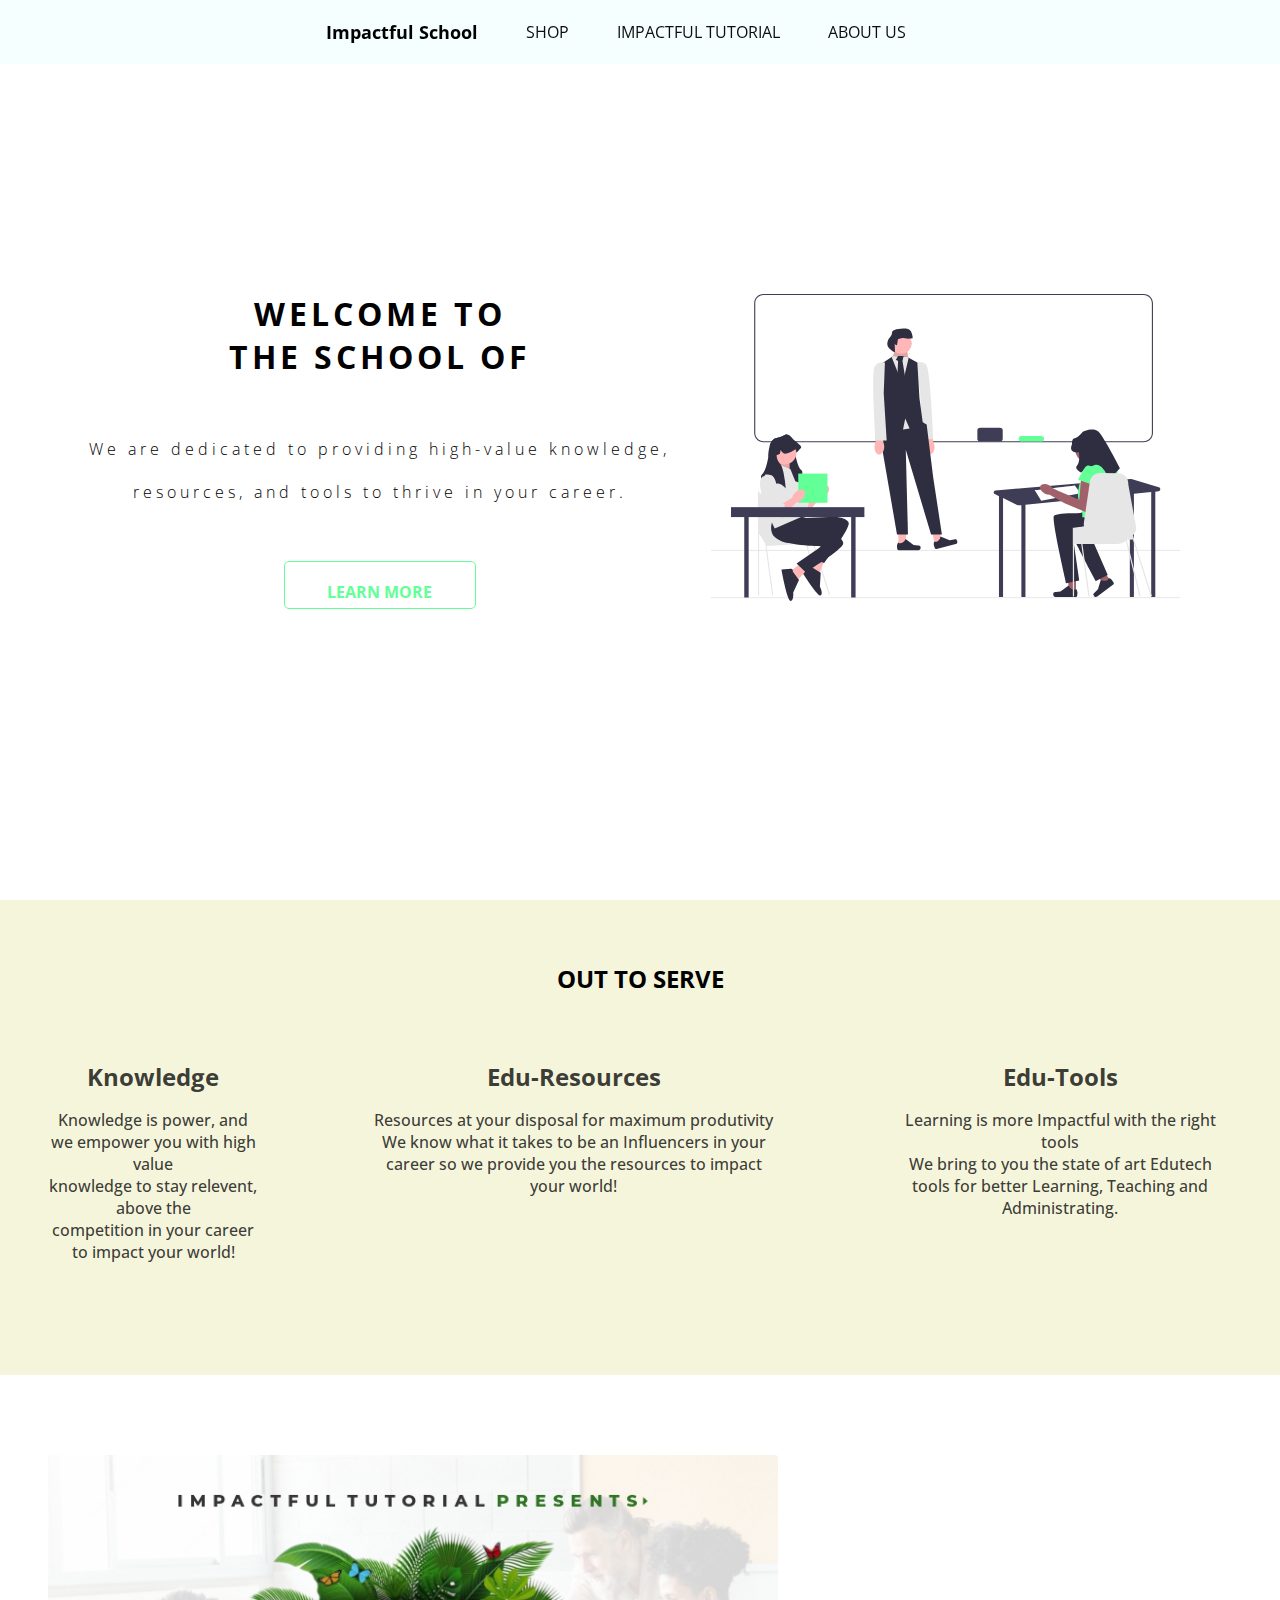
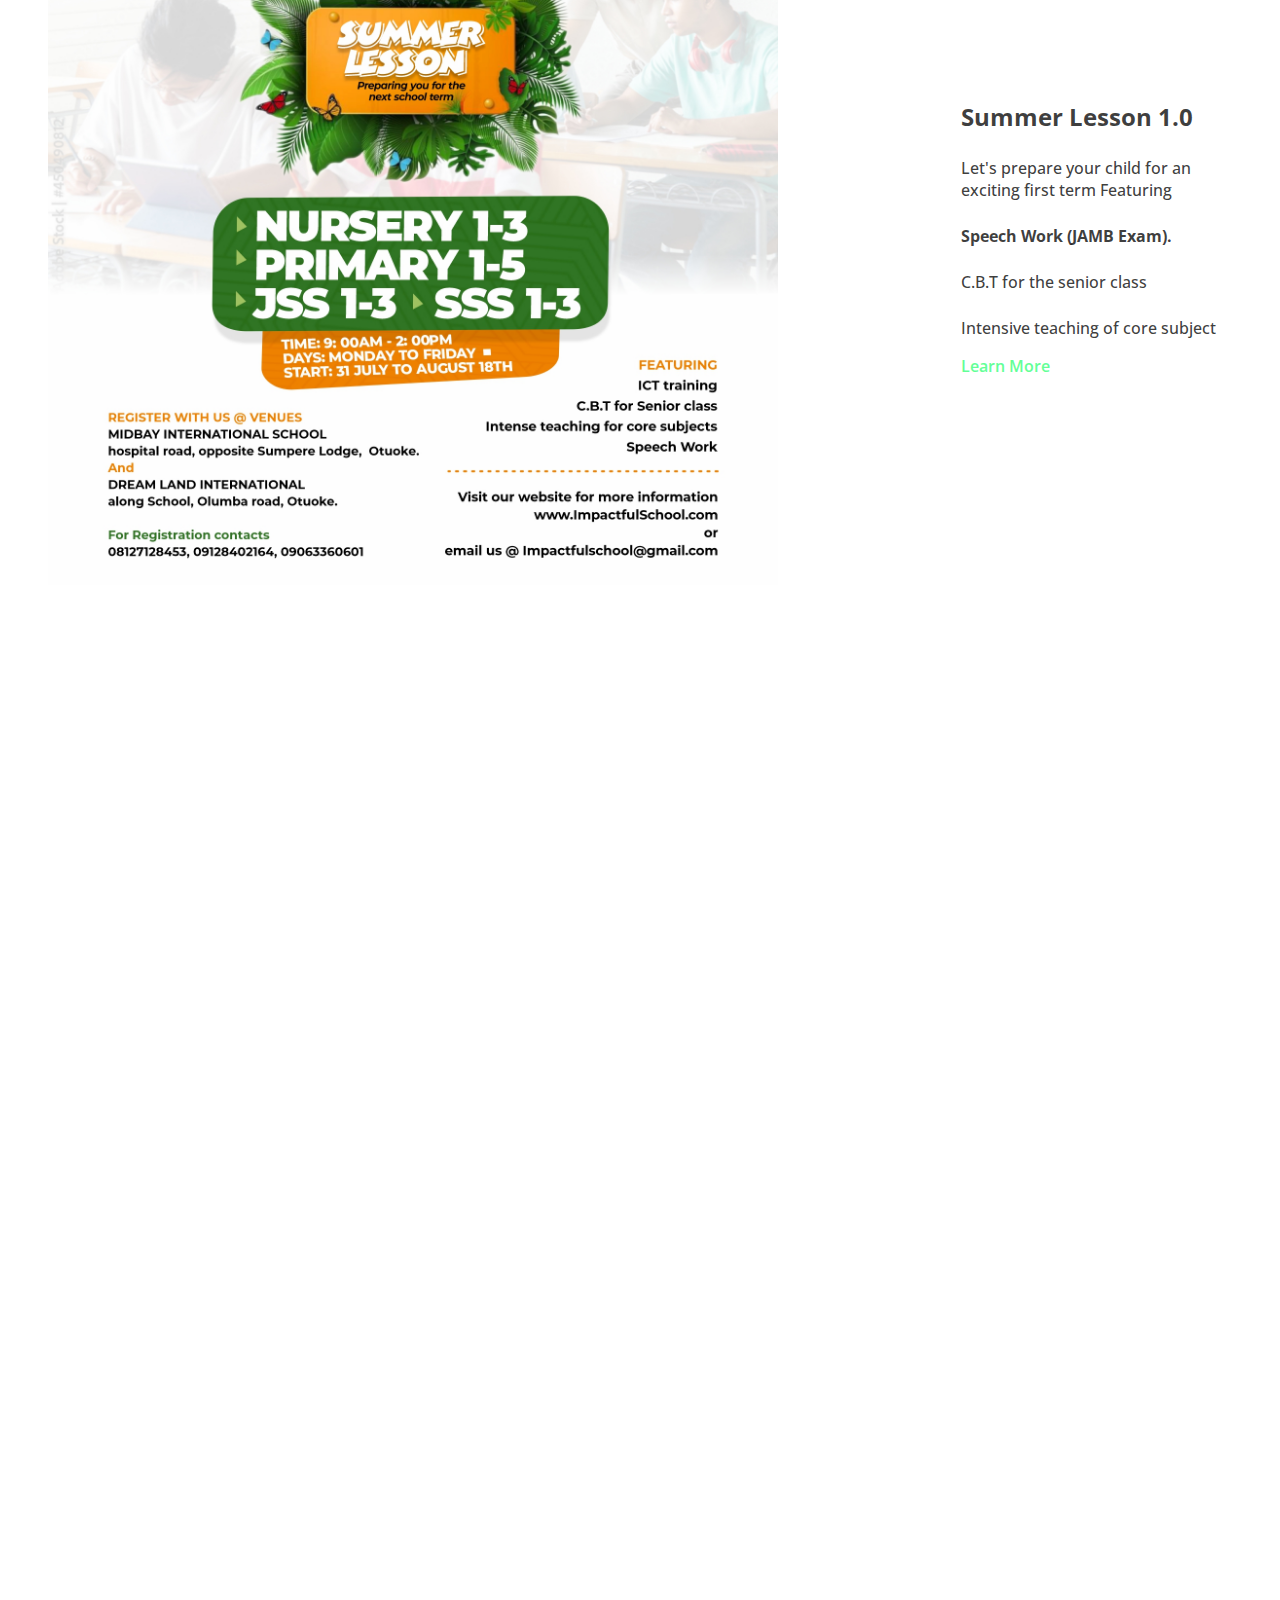
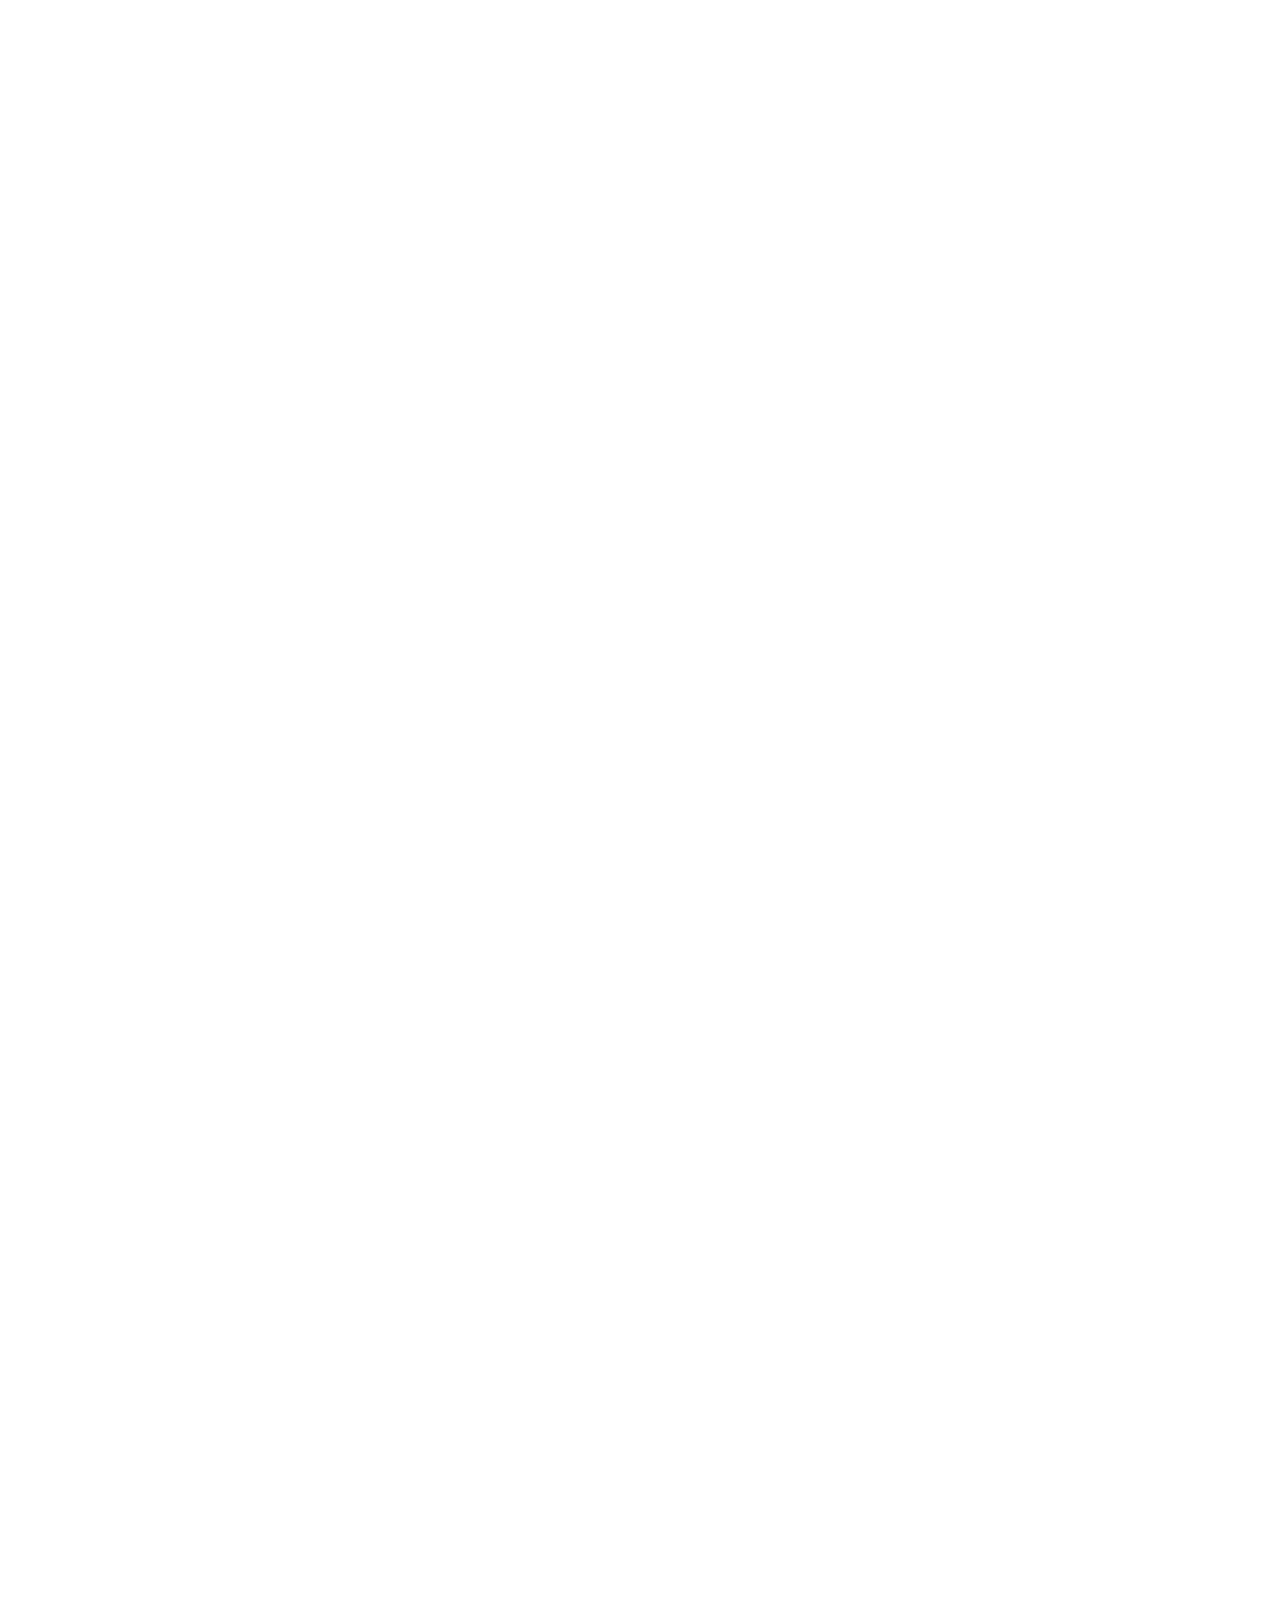
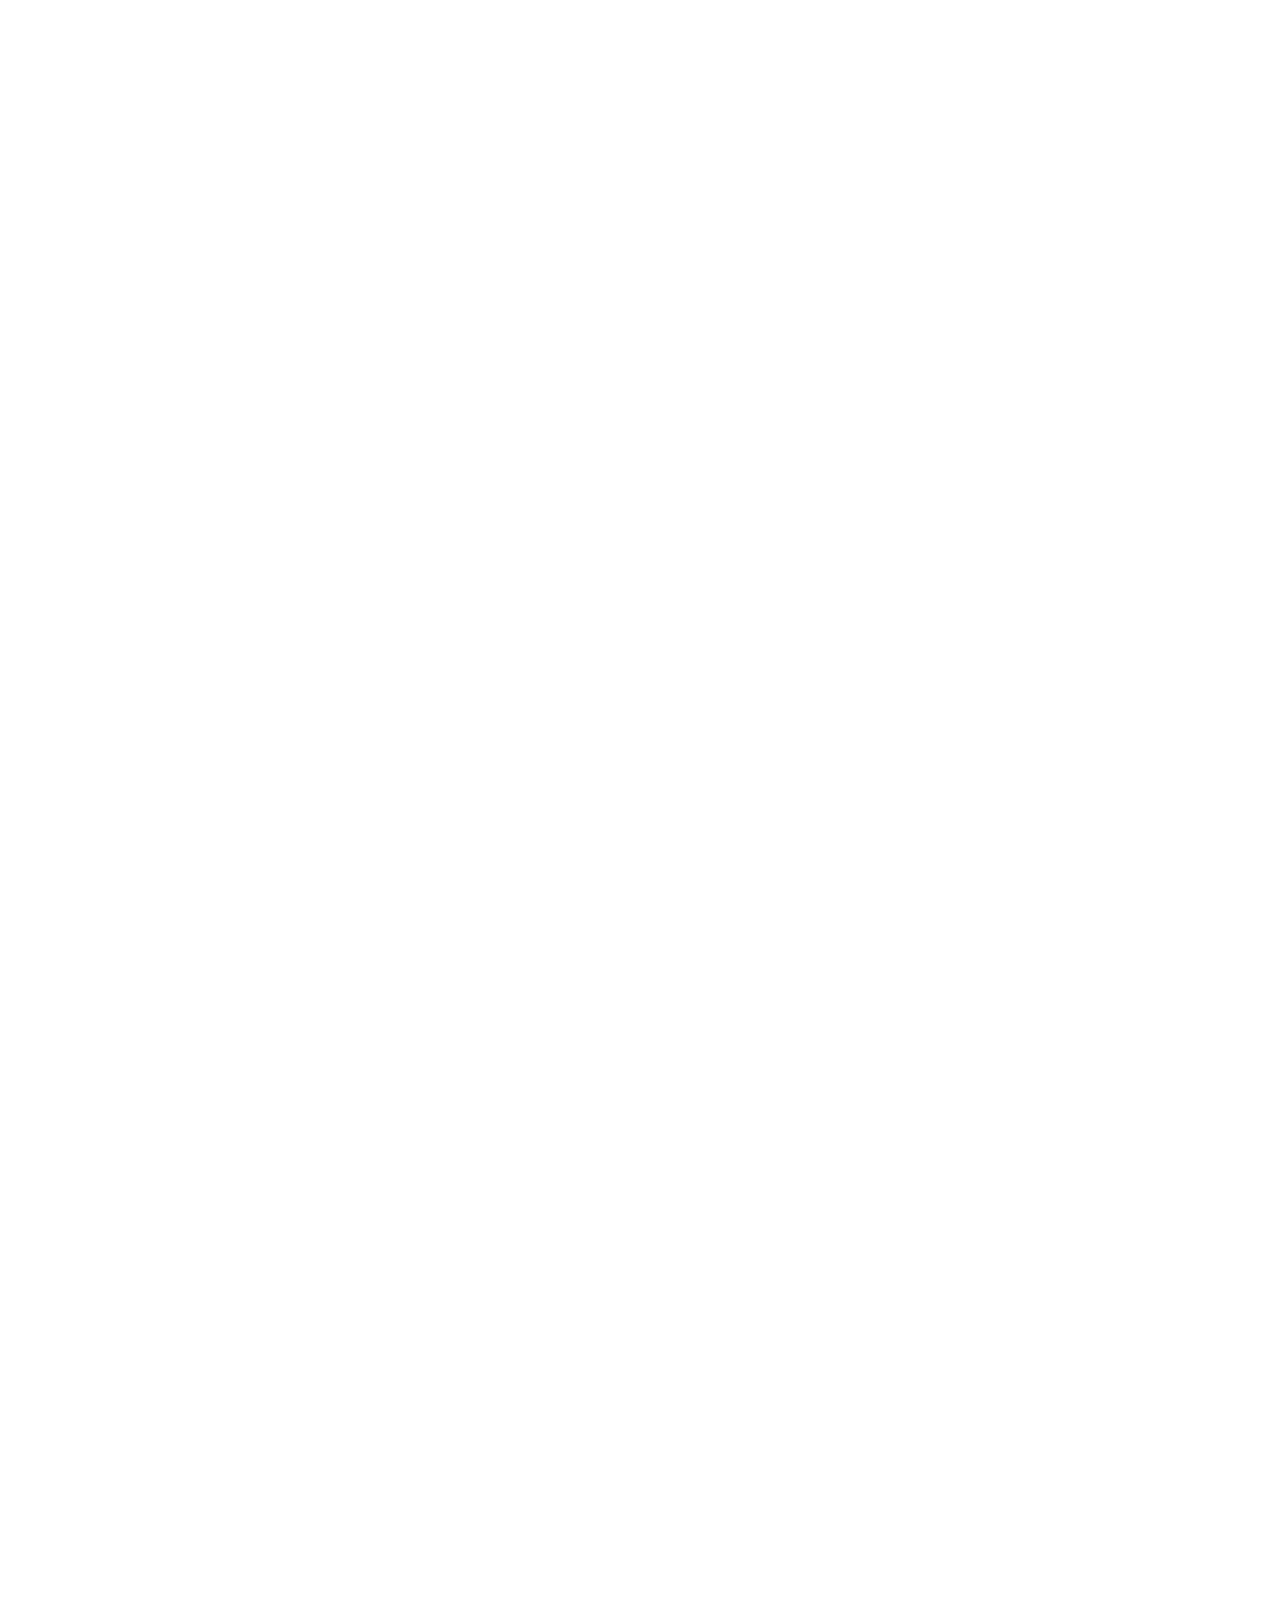
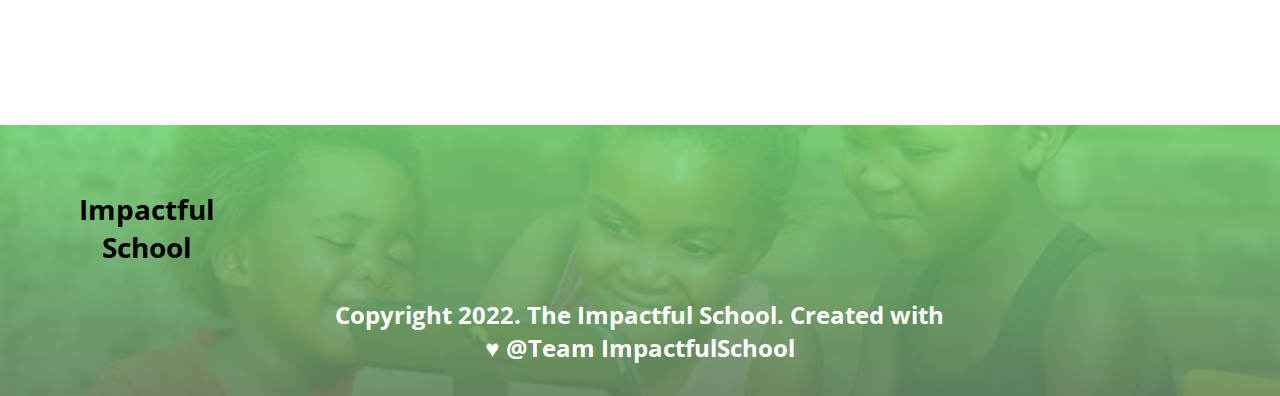
==== commit 75856634: "Update index.html" ====
--- a/index.html
+++ b/index.html
@@ -39,7 +39,7 @@
         <input type="checkbox" id="nav-toggle" class="nav-toggle" placeholder="4">
         <nav>
             <ul>
-                <li><a href="JAMBChallenge.html">JAMB Challenge</a></li>
+<!--                 <li><a href="JAMBChallenge.html">JAMB Challenge</a></li> -->
                 <li><a href="https://paystack.shop/the-impactful-school-store">Shop</a></li>
                  <li><a href="impactfulTutorial.html">Impactful Tutorial</a></li>
                 <li><a href="about.html">About us</a></li>
@@ -164,7 +164,7 @@
             </p>
             
             <div class="links">
-                <a href="JAMBChallenge.html" class="link-style">Learn More
+                <a href="impactfulTutorial.html" class="link-style">Learn More
             </div>
         </div>
     
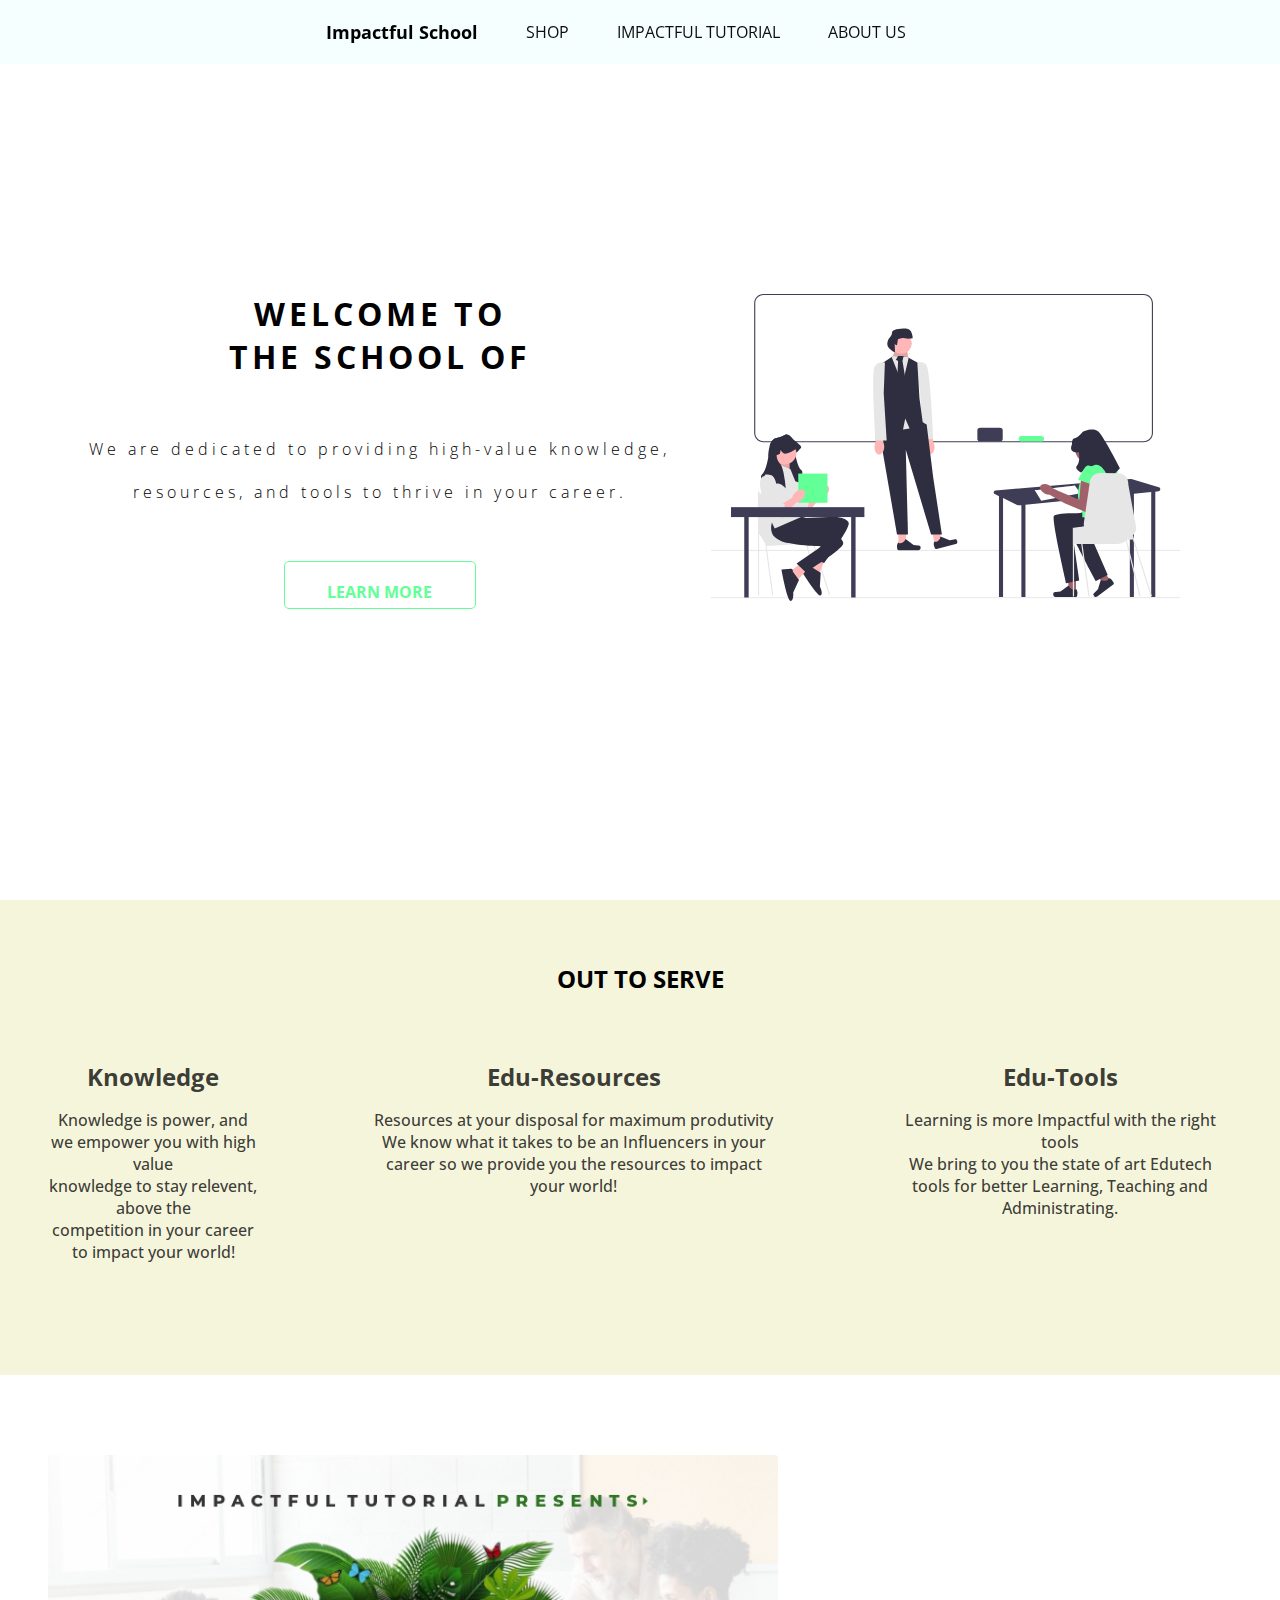
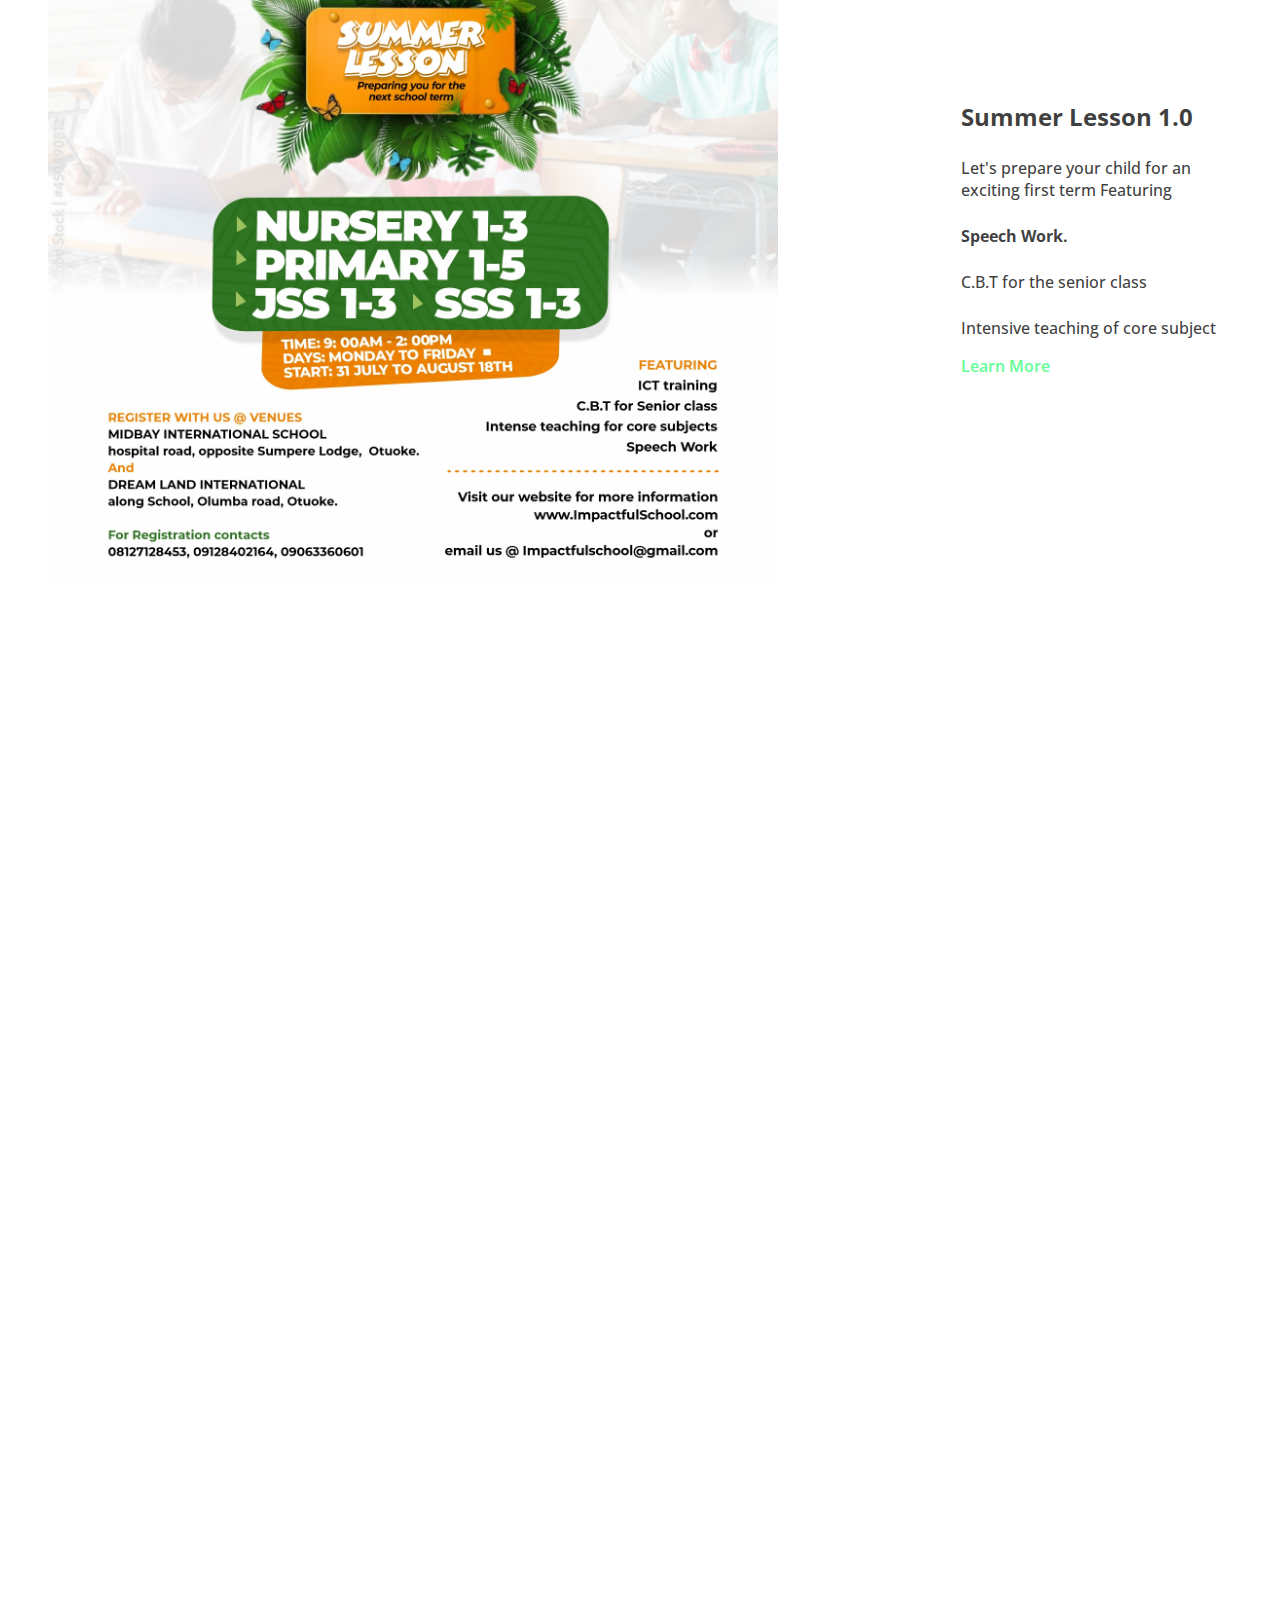
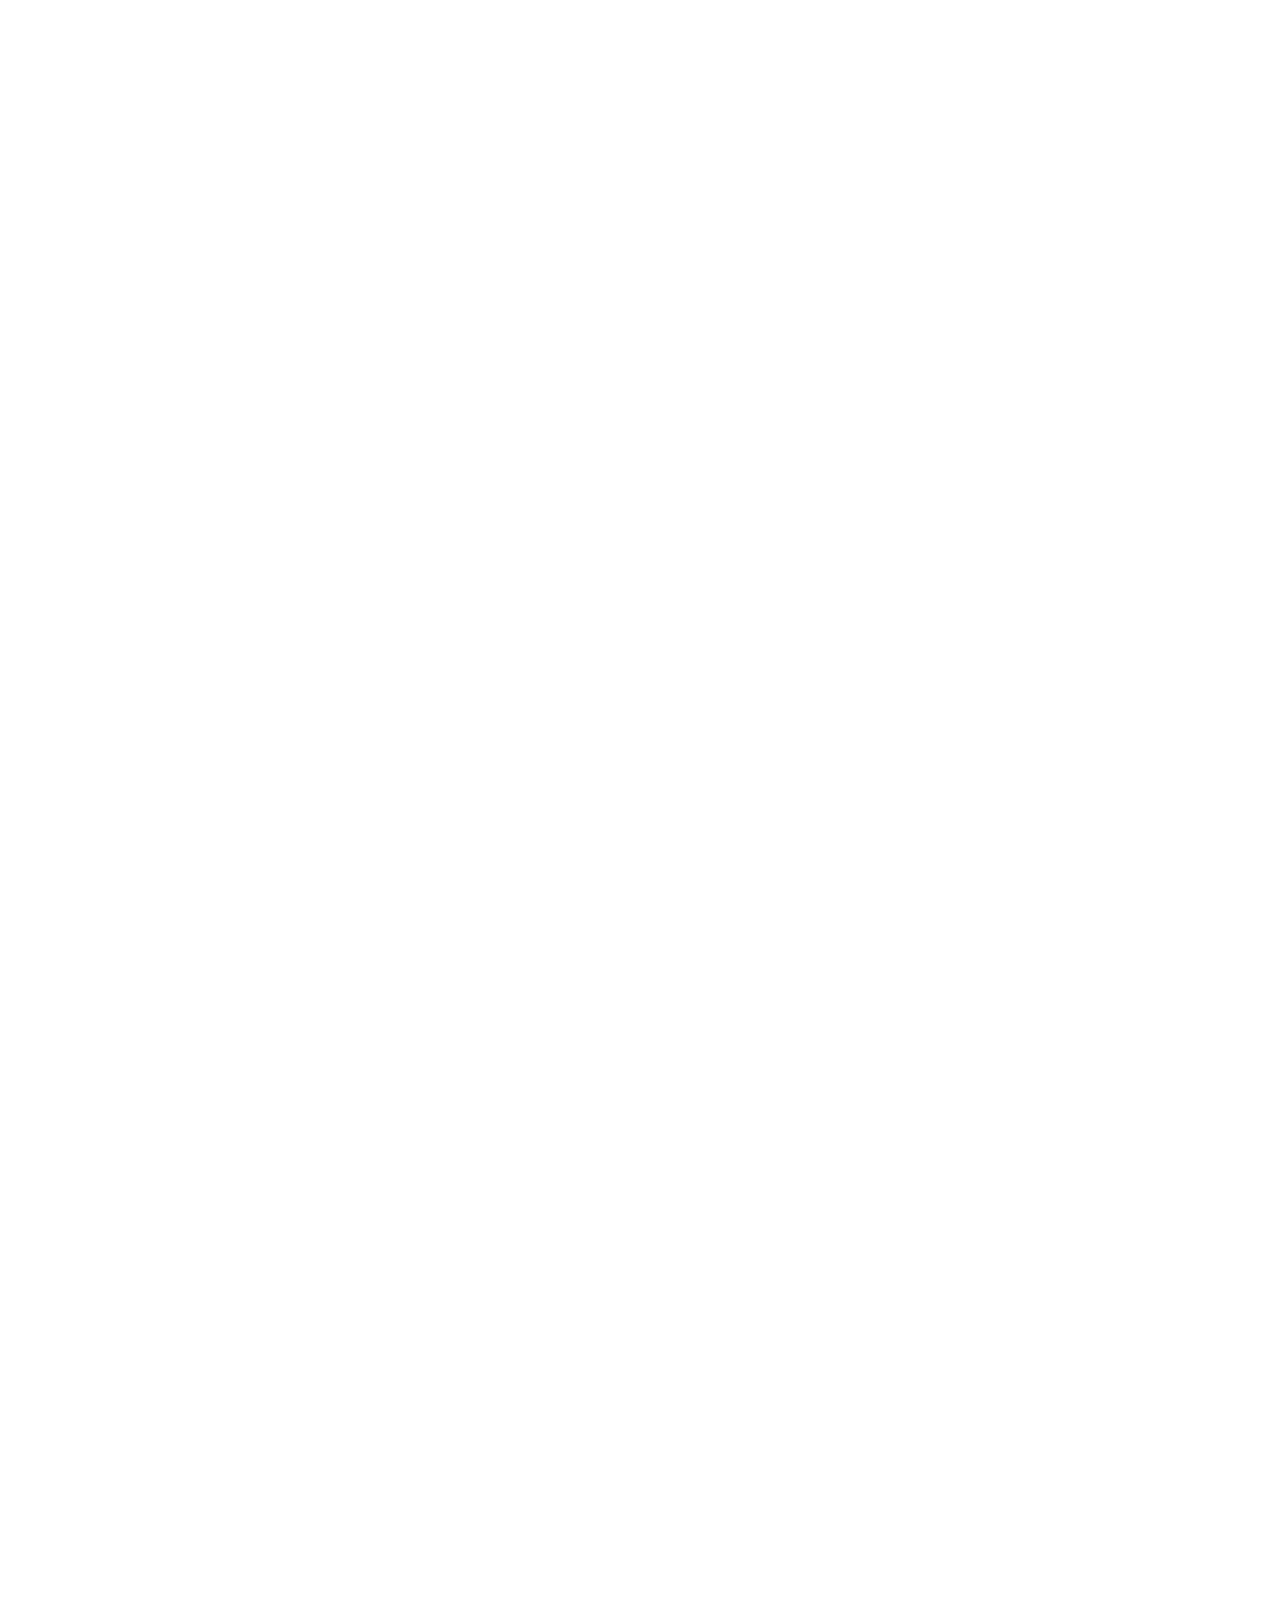
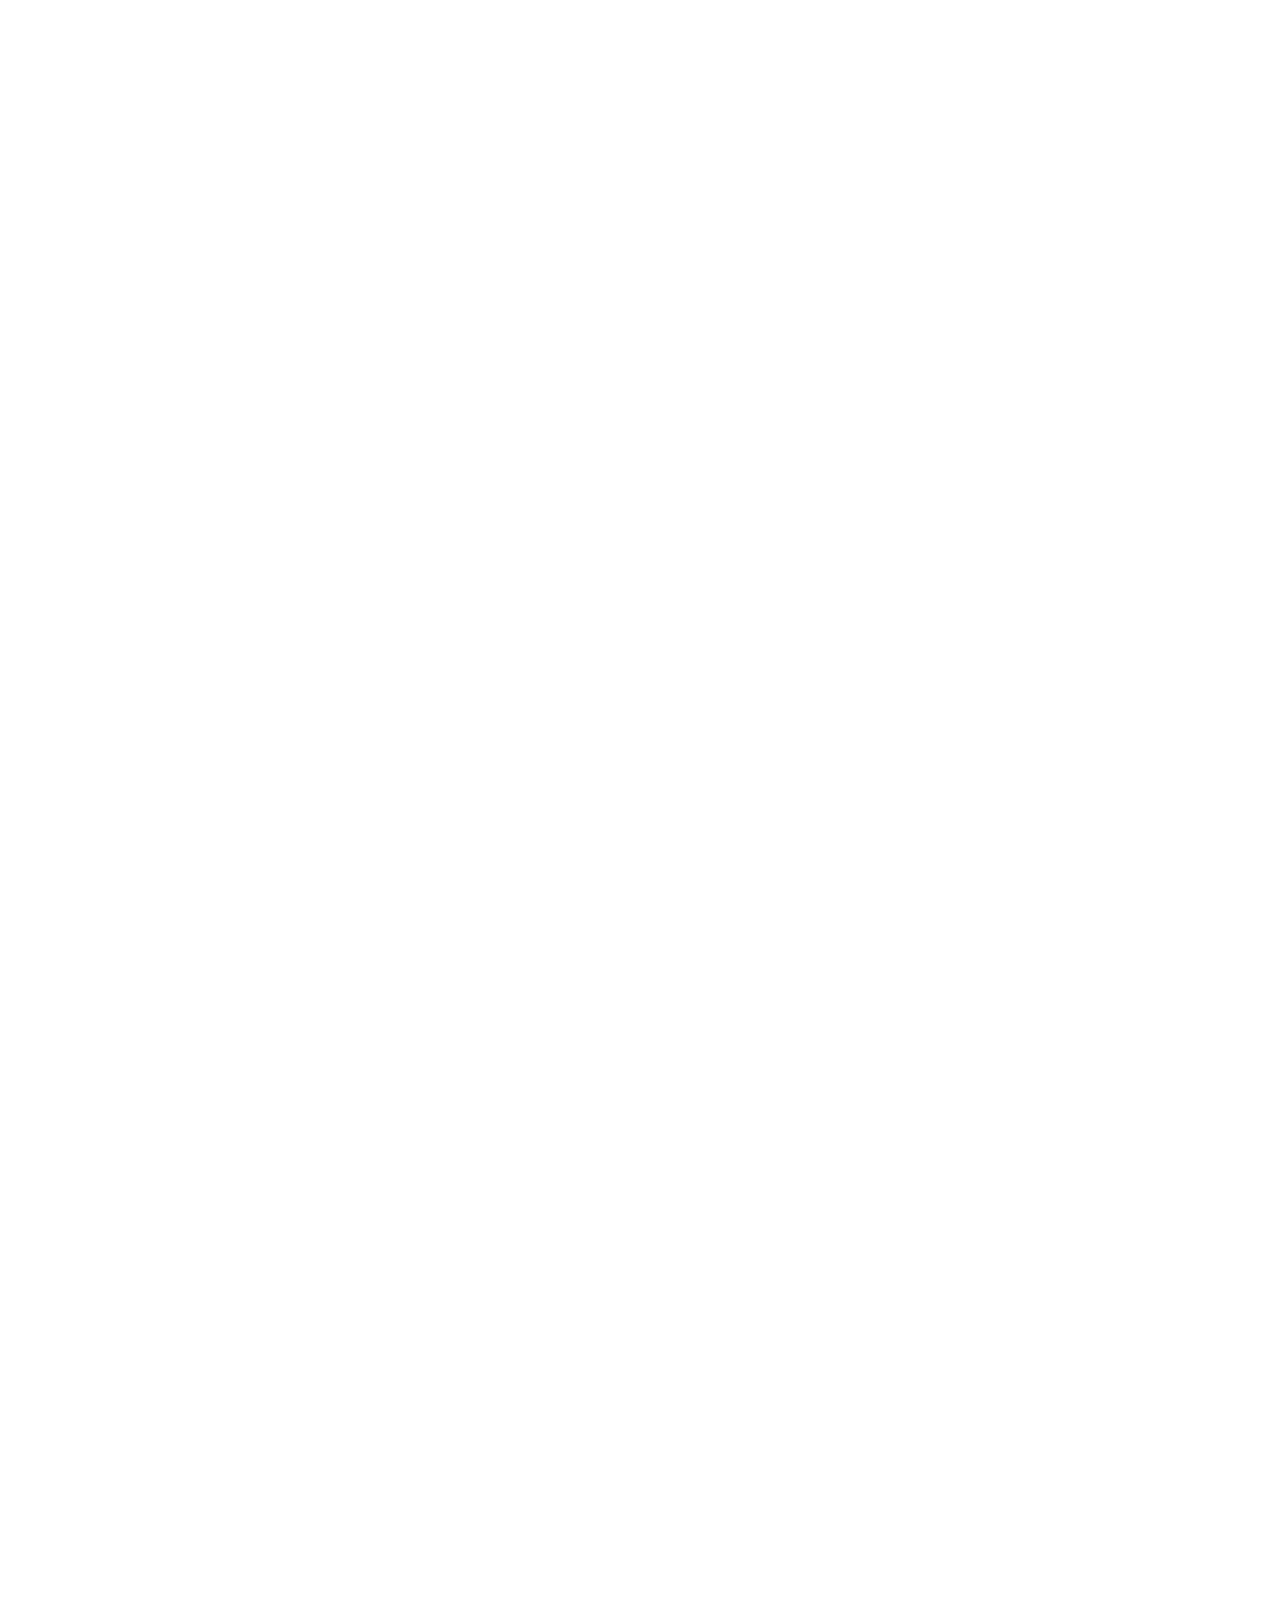
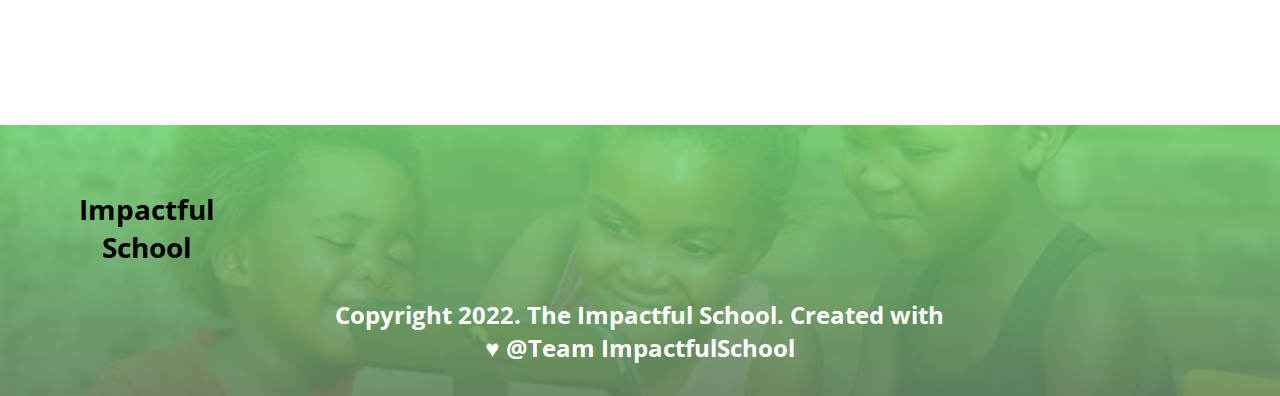
==== commit e6539169: "Update index.html" ====
--- a/index.html
+++ b/index.html
@@ -147,7 +147,7 @@
 
              <p class="parag personalized-one">
                 <i class="fa fa-id-card" aria-hidden="true"></i>
-               <strong>Speech Work (JAMB Exam).
+               <strong>Speech Work.
                
             </p>
 
